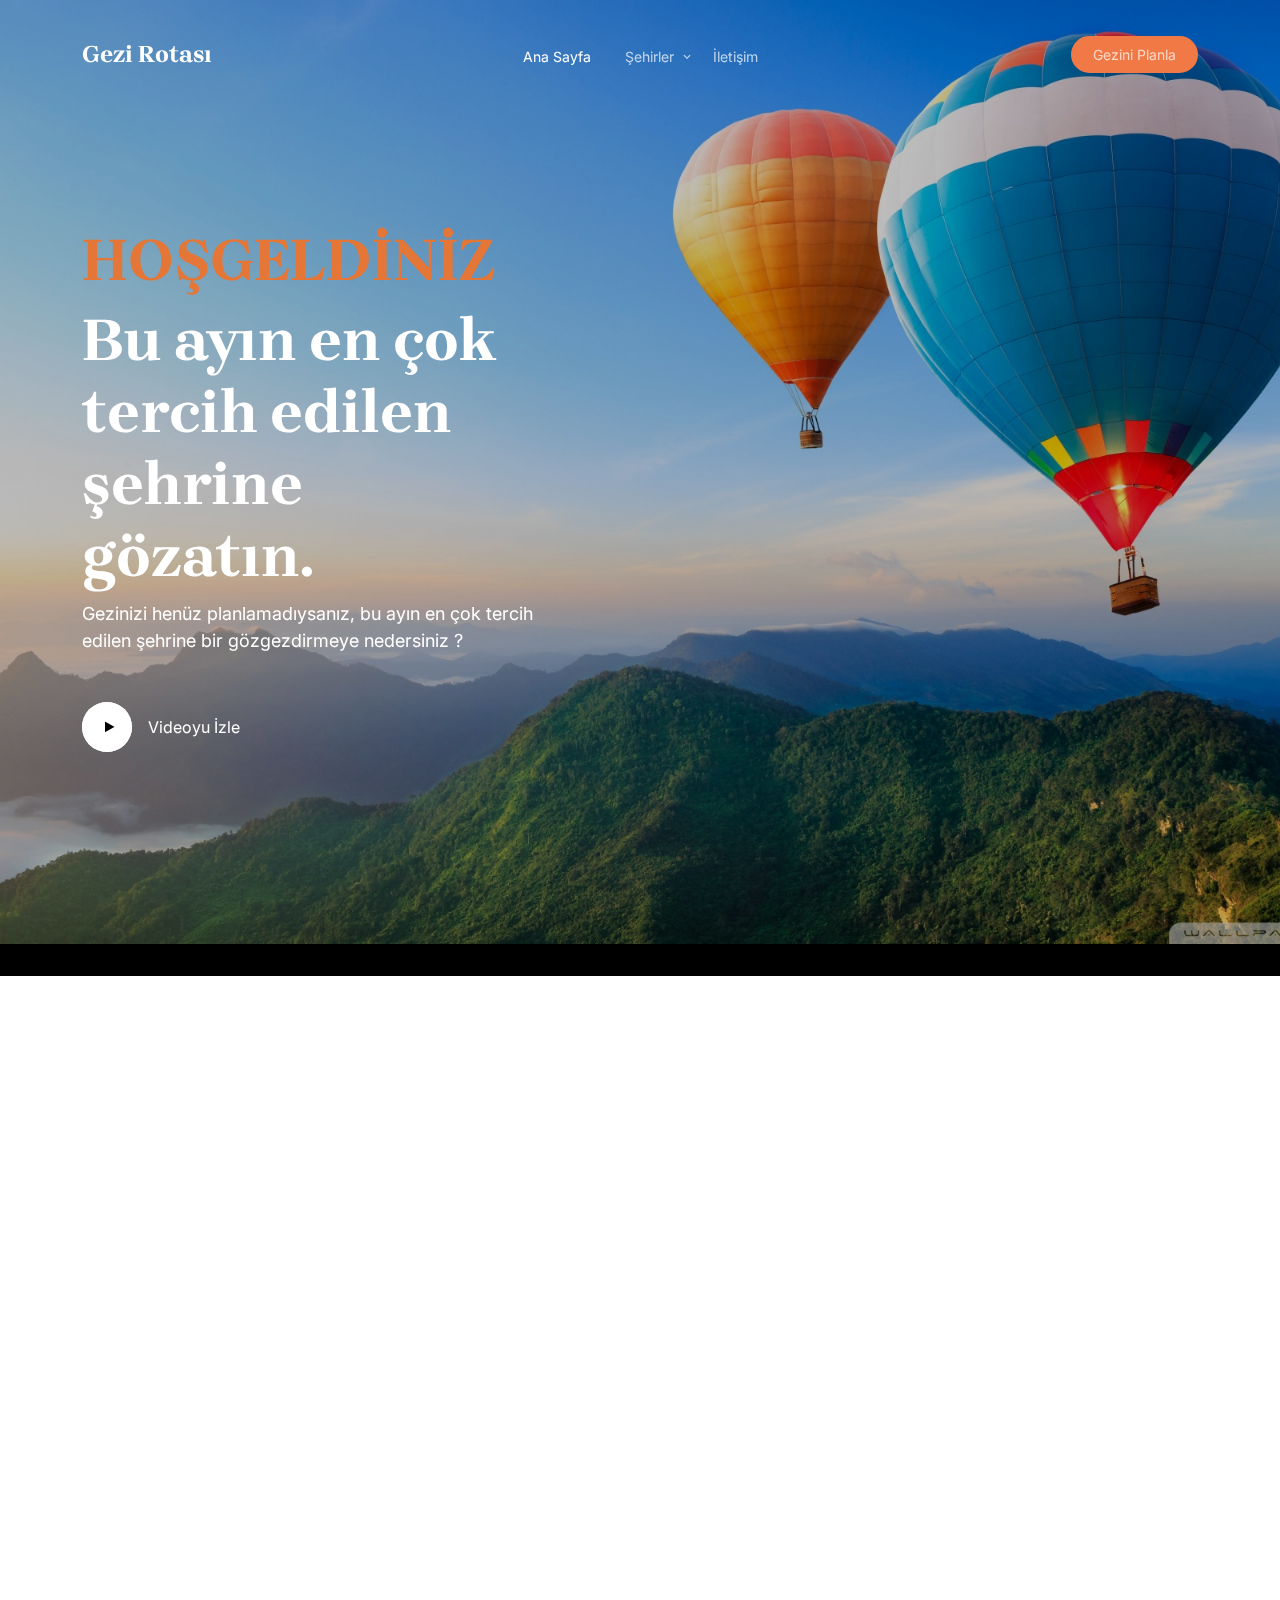
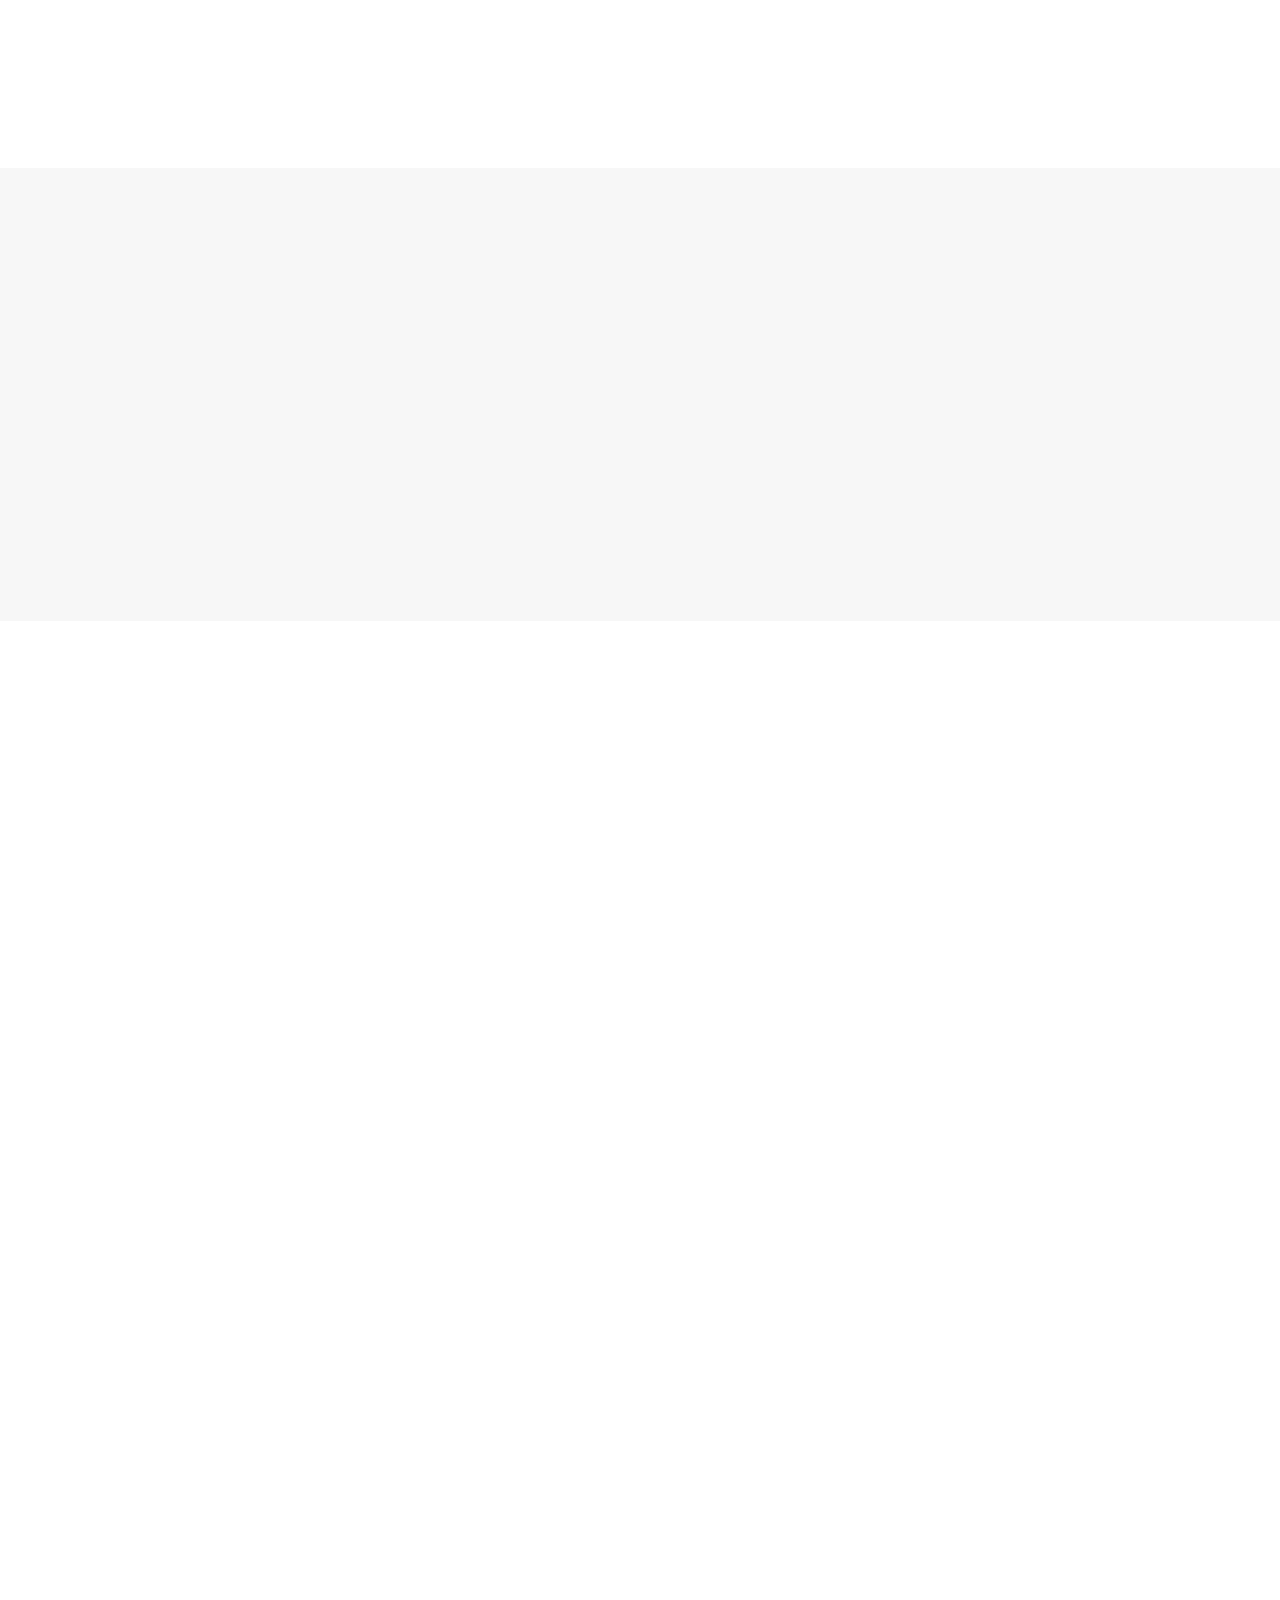
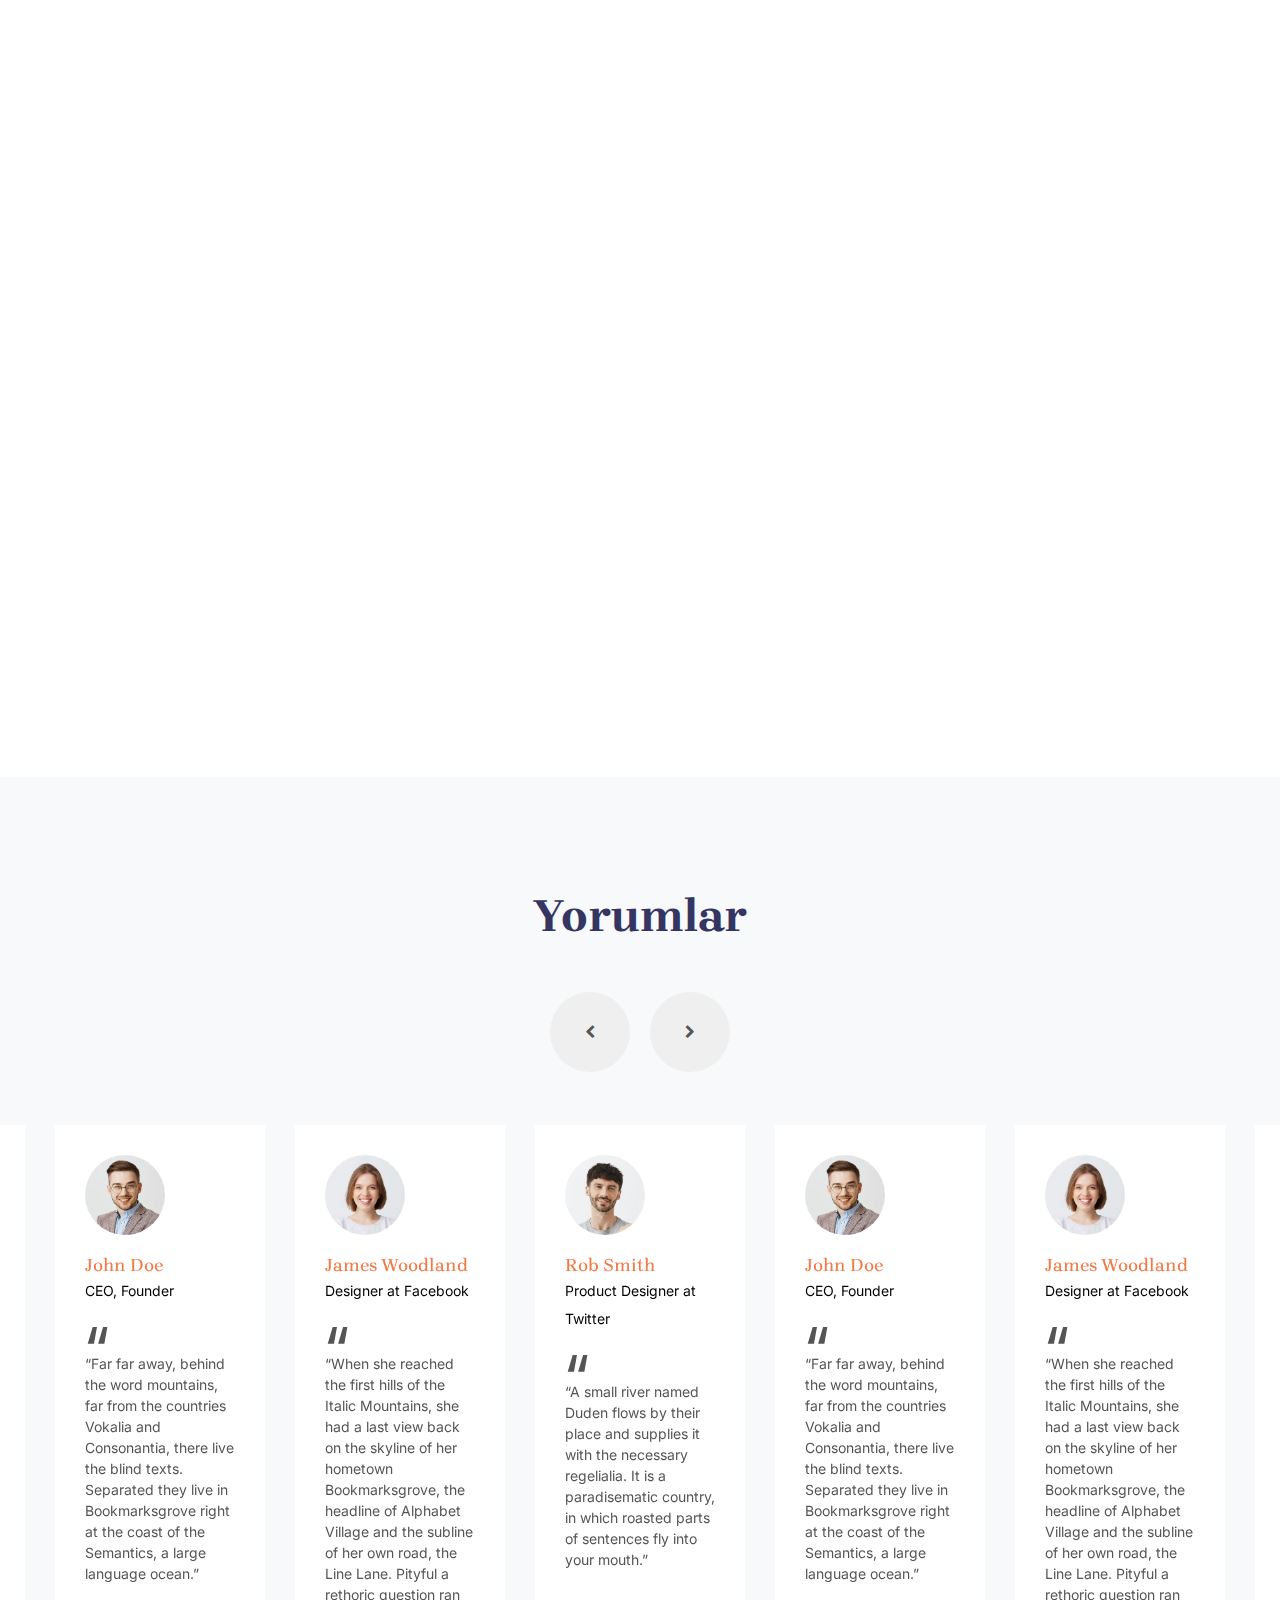
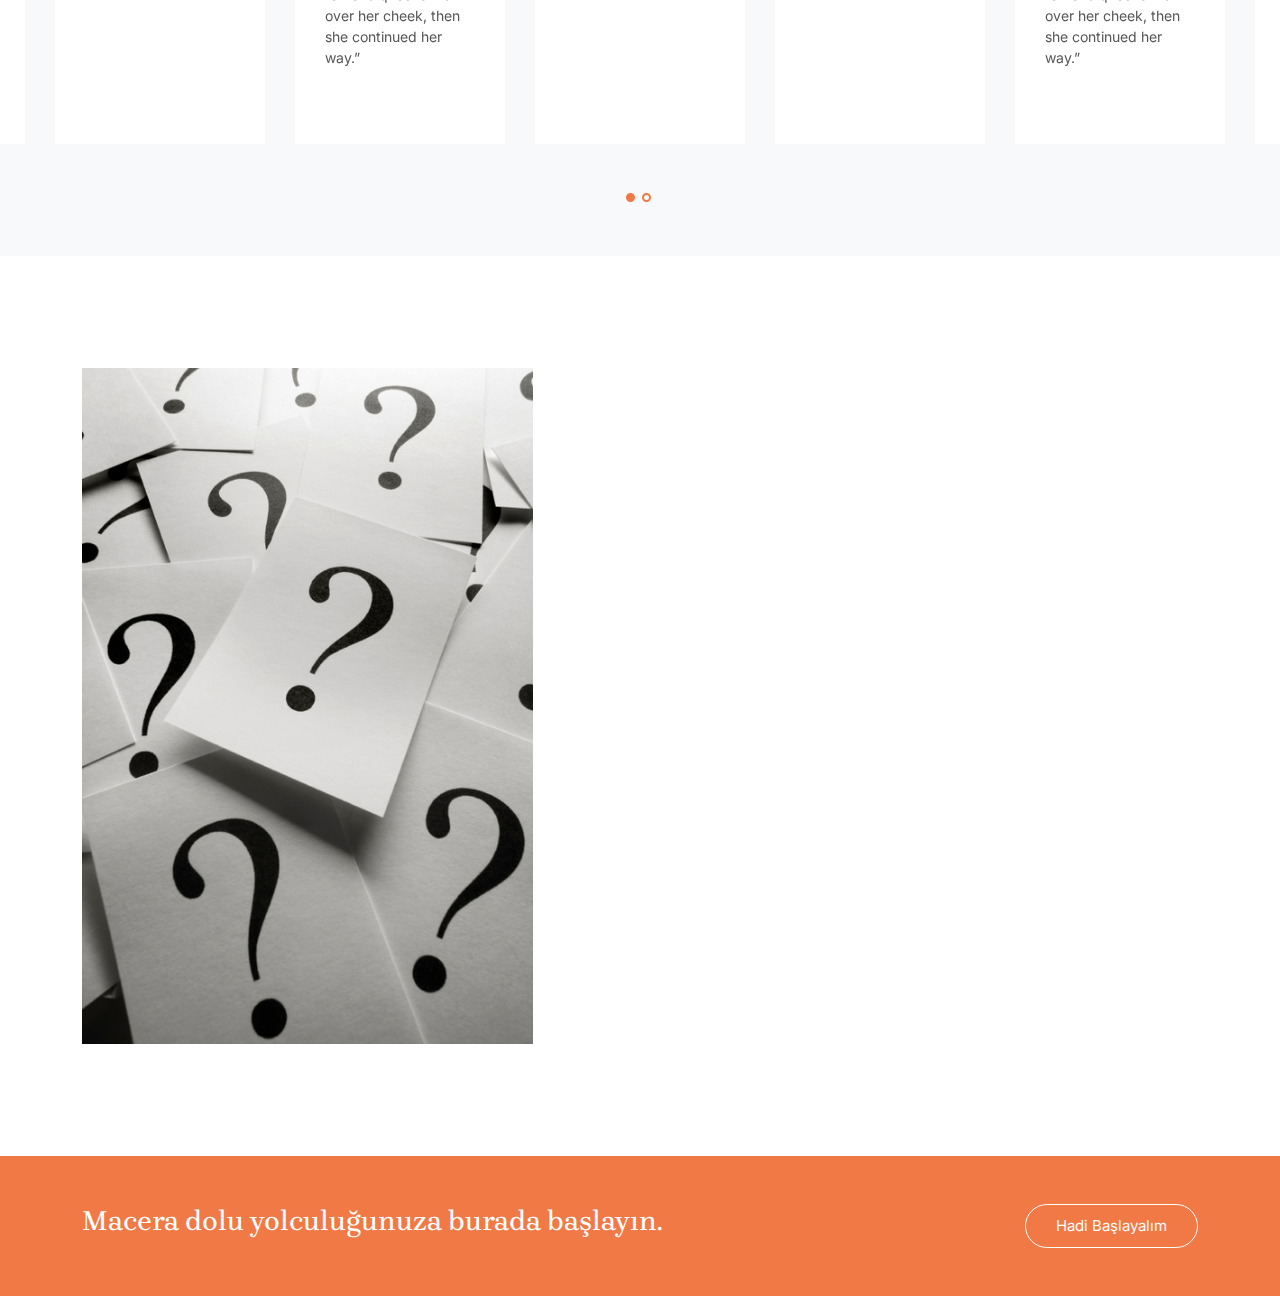
==== index.html @ fc308406 "V1" ====
<!-- /*
* Template Name: Sterial
* Template Author: Untree.co
* Tempalte URI: https://untree.co/
* License: https://creativecommons.org/licenses/by/3.0/
*/ -->
<!doctype html>
<html lang="en">
<head>
	<!-- Required meta tags -->
	<meta charset="utf-8">
	<meta name="viewport" content="width=device-width, initial-scale=1">
	
	<meta name="author" content="Untree.co">
	<link rel="shortcut icon" href="images/gruplogo.png">

	<meta name="description" content="" />
	<meta name="keywords" content="bootstrap, bootstrap5" />
	
	<link rel="preconnect" href="https://fonts.googleapis.com">
	<link rel="preconnect" href="https://fonts.gstatic.com" crossorigin>
	<link href="https://fonts.googleapis.com/css2?family=Brygada+1918:ital,wght@0,400;0,600;0,700;1,400&family=Inter:wght@400;700&display=swap" rel="stylesheet">

	<link rel="stylesheet" href="fonts/icomoon/style.css">
	<link rel="stylesheet" href="fonts/flaticon/font/flaticon.css">

	<link rel="stylesheet" href="css/tiny-slider.css">
	<link rel="stylesheet" href="css/aos.css">
	<link rel="stylesheet" href="css/flatpickr.min.css">
	<link rel="stylesheet" href="css/glightbox.min.css">
	<link rel="stylesheet" href="css/style.css">


	<title>Gezi Rotası &mdash; Gezi planlamasının en doğru adresi</title>
</head>
<body>

	<div class="site-mobile-menu site-navbar-target">
		<div class="site-mobile-menu-header">
			<div class="site-mobile-menu-close">
				<span class="icofont-close js-menu-toggle"></span>
			</div>
		</div>
		<div class="site-mobile-menu-body"></div>
	</div>

	<nav class="site-nav mt-3">
		<div class="container">

			<div class="site-navigation">
				<div class="row">
					<div class="col-6 col-lg-3">
						<a href="index.html" class="logo m-0 float-start">Gezi Rotası</a>
					</div>
					<div class="col-lg-6 d-none d-lg-inline-block text-center nav-center-wrap">
						<ul class="js-clone-nav  text-center site-menu p-0 m-0">
							<li class="active"><a href="index.html">Ana Sayfa</a></li>
							<li class="has-children">
								<a href="#">Şehirler</a>
								<ul class="dropdown">
									<li><a href="rize.html">RİZE</a></li>
									<li>
										<a href="istanbul.html">İSTANBUL</a>
										
									</li>
									<li><a href="trabzon.html">TRABZON</a></li>
								</ul>
							</li>
							<li><a href="contact.html">İletişim</a></li>
							
						</ul>
					</div>
					<div class="col-6 col-lg-3 text-lg-end">
						<ul class="js-clone-nav d-none d-lg-inline-block text-end site-menu ">
							<li class="cta-button"><a href="harita.html">Gezini Planla</a></li>
						</ul>

						<a href="#" class="burger ms-auto float-end site-menu-toggle js-menu-toggle d-inline-block d-lg-none light" data-toggle="collapse" data-target="#main-navbar">
							<span></span>
						</a>
					</div>
				</div>
			</div>
			
		</div>
	</nav>

	

	<div class="hero overlay">

		<div class="img-bg rellax">
			<img src="images/travel_the_world_hot_air_balloons-wallpaper-1920x1200.jpg" alt="Image" class="img-fluid">
		</div>

		<div class="container">
			<div class="row align-items-center justify-content-start">
				<div class="col-lg-5">

					<h1 class="heading" data-aos="fade-up" style="color: rgb(228, 119, 56) ;">HOŞGELDİNİZ</h1>
					<h2 class="heading" data-aos="fade-up">Bu ayın en çok tercih edilen şehrine gözatın.</h2>
					<p class="mb-5" data-aos="fade-up">Gezinizi henüz planlamadıysanız, bu ayın en çok tercih edilen şehrine bir gözgezdirmeye nedersiniz ?</p>

					<div data-aos="fade-up">
						<a href="https://www.youtube.com/watch?v=GBil27OsaFc&t=4s" class="play-button align-items-center d-flex glightbox3" >
							<span class="icon-button me-3">
								<span class="icon-play"></span>
							</span>
							<span class="caption">Videoyu İzle</span>
						</a>
					</div>
				</div>

				
			</div>
		</div>

		
	</div>


	<div class="section section-2">
		<div class="container">
			<div class="row align-items-center justify-content-between">
				<div class="col-lg-6 order-lg-2 mb-5 mb-lg-0">
					<div class="image-stack mb-5 mb-lg-0">
						<div class="image-stack__item image-stack__item--bottom" data-aos="fade-up"  >
							<img src="images/foto1.webp" alt="Image" class="img-fluid rellax ">
						</div>
						<div class="image-stack__item image-stack__item--top" data-aos="fade-up" data-aos-delay="100"  data-rellax-percentage="0.5">
							<img src="images/foto2.webp" alt="Image" class="img-fluid">
						</div>
					</div>

				</div>
				<div class="col-lg-4 order-lg-1">

					<div>
						<h2 class="heading mb-3" data-aos="fade-up" data-aos-delay="100">Bizimle Birlikte Ülkemizin Tüm Köşelerini Keşfedin</h2>

						<p data-aos="fade-up" data-aos-delay="200">Ülkemizin dört bir yanındaki dağlar, kırlar, bayırlar; denizler, göller ırmaklar; kaleler, kuleler, köprüler... Hepsi görülmeye değer, öyle değil mi?</p>

						<p data-aos="fade-up" data-aos-delay="300">Hiç bilmediğiniz bir memlekete gittiğinizi 	ve oranın tüm güzelliklerini bütçeniz yettiğince gezmek istediğinizi düşünün. Eğer evet diyorsanız gelin sizlere buradan rehberlik edelim.</p>

						<p class="my-4" data-aos="fade-up" data-aos-delay="300"><a href="harita.html" class="btn btn-primary">Keşfet</a></p>
					</div>
				</div>
				
			</div>

		</div>		
	</div>

	<div class="section service-section-1">
		<div class="container">
			<div class="row">

				<div class="col-lg-3 mb-4 mb-lg-0">
					<div class="heading-content" data-aos="fade-up">
						<h2>Sitemizin <span class="d-block">Hizmetleri</span></h2>
						<p>Şirketimizin size sunduğu 4 farklı seçenek ile gezi ve seyahat planlamalarınızı yapabilirsiniz.</p>
	
					</div>
				</div>
				<div class="col-lg-9">
					<div class="row">
						<div class="col-6 col-md-6 col-lg-3 mb-4 mb-lg-0" data-aos="fade-up"  data-aos-delay="100">
							<div class="service-1">
								<span class="icon">
									<img src="images/svg/01.svg" alt="Image" class="img-fluid">
								</span>
								<div>
									<h3>Gezi</h3>
									<p>Hayalinizdeki şehir gezisi için size rehber olalım.</p>
								</div>
							</div>
						</div>
						<div class="col-6 col-md-6 col-lg-3 mb-4 mb-lg-0" data-aos="fade-up"  data-aos-delay="200">
							<div class="service-1">
								<span class="icon">
									<img src="images/svg/02.svg" alt="Image" class="img-fluid">
								</span>
								<div>
									<h3>Konaklama</h3>
									<p>Bütçenize en uygun konaklama imkanlarını keşfedin.</p>
								</div>
							</div>
						</div>
						<div class="col-6 col-md-6 col-lg-3 mb-4 mb-lg-0" data-aos="fade-up"  data-aos-delay="300">
							<div class="service-1">
								<span class="icon">
									<img src="images/svg/03.svg" alt="Image" class="img-fluid">
								</span>
								<div>
									<h3>Ulaşım</h3>
									<p>En uygun ulaşım hizmetlerini kolayca bulun.</p>
								</div>
							</div>
						</div>
						<div class="col-6 col-md-6 col-lg-3 mb-4 mb-lg-0" data-aos="fade-up"  data-aos-delay="400">
							<div class="service-1">
								<span class="icon">
									<img src="images/svg/11.svg" alt="Image" class="img-fluid">
								</span>
								<div>
									<h3>Yemek</h3>
									<p>Seçtiğiniz şehirde ağız tadınıza uygun lezzetleri kaçırmayın.</p>
								</div>
							</div>
						</div>
					</div>
				</div>

			</div>
		</div>
	</div>

	<div class="section section-3" data-aos="fade-up" data-aos-delay="100">
		<div class="container">
			<div class="row align-items-center justify-content-between  mb-5">
				<div class="col-lg-5" data-aos="fade-up">
					<h2 class="heading mb-3">Güzel Ülkemizin Güzel Yerlerinden Kesitler</h2>

				</div>		
				<div class="col-lg-5 text-md-end" data-aos="fade-up" data-aos-delay="100">
					<div id="destination-controls">
						<span class="prev me-3" data-controls="prev">
							<span class="icon-chevron-left"></span>

						</span>
						<span class="next" data-controls="next">
							<span class="icon-chevron-right"></span>

						</span>
					</div>
				</div>
			</div>	

		</div>		

		<div class="destination-slider-wrap">
			<div class="destination-slider">
				<div class="destination">
					<div class="thumb">
						<img src="images/istanbul1.jpg" alt="Image" class="img-fluid">
						<div class="price"></div>
					</div>
					<div class="mt-4">
						<h3><a href="istanbul.html">Galata Kulesi</a></h3>
						<span class="meta">İstanbul, Marmara</span>
					</div>
				</div>

				<div class="destination">
					<div class="thumb">
						<img src="images/istanbul2.jpg" alt="Image" class="img-fluid">
						<div class="price"></div>
					</div>
					<div class="mt-4">
						<h3><a href="istanbul.html">Kız Kulesi</a></h3>
						<span class="meta">İstanbul, Marmara</span>
					</div>
				</div>

				<div class="destination">
					<div class="thumb">
						<img src="images/rize1.jpg" alt="Image" class="img-fluid">
						<div class="price"></div>
					</div>
					<div class="mt-4">
						<h3><a href="rize.html">Ayder Yaylası</a></h3>
						<span class="meta">Rize, Karadeniz</span>
					</div>
				</div>

				<div class="destination">
					<div class="thumb">
						<img src="images/rize2.jpg" alt="Image" class="img-fluid">
						<div class="price"></div>
					</div>
					<div class="mt-4">
						<h3><a href="rize.html">Ovit Yaylası</a></h3>
						<span class="meta">Rize, Karadeniz</span>
					</div>
				</div>


				<div class="destination">
					<div class="thumb">
						<img src="images/trabzon1.jpg" alt="Image" class="img-fluid">
						<div class="price"></div>
					</div>
					<div class="mt-4">
						<h3><a href="trabzon.html">Uzungöl</a></h3>
						<span class="meta">Trabzon, Karadeniz</span>
					</div>
				</div>

				<div class="destination">
					<div class="thumb">
						<img src="images/trabzon2.jpg" alt="Image" class="img-fluid">
						<div class="price"></div>
					</div>
					<div class="mt-4">
						<h3><a href="trabzon.html">Sümela Manastırı</a></h3>
						<span class="meta">Trabzon, Karadeniz</span>
					</div>
				</div>

			</div>
		</div>

	</div>			

	<div class="section">
		<div class="container">
			<div class="row justify-content-between align-items-center">
				<div class="col-lg-5 mb-4 mb-lg-0 order-lg-2" data-aos="fade-up">
					<img src="images/img-1.jpg" alt="Image" class="img-fluid">
				</div>
				<div class="col-lg-5" data-aos="fade-up" data-aos-delay="100">
					<h2 class="heading mb-4">Reklamını Yap, Müşterilerini Bul</h2>
					<p>Güzel ülkemizin güzel insanlarına rehberlik edeceğimiz bu yolda bizle beraber, gücümüze güç katarak kendi reklamınızı yapmak ister misiniz?</p>
					<p>Reklamınızı aracılığımız ile yapmak için bize ulaşabilirsiniz.</p>
					<p class="my-4" data-aos="fade-up" data-aos-delay="200"><a href="contact.html" class="btn btn-primary">İletişime Geçelim</a></p>
				</div>	
			</div>
		</div>
	</div>

	<div class="section bg-light">
		



		<h2 class="heading mb-5 text-center">Yorumlar</h2>

		<div class="text-center mb-5">
			<div id="prevnext-testimonial">
				<span class="prev me-3" data-controls="prev">
					<span class="icon-chevron-left"></span>

				</span>
				<span class="next" data-controls="next">
					<span class="icon-chevron-right"></span>

				</span>
			</div>
		</div>

		<div class="wide-slider-testimonial-wrap">
			<div class="wide-slider-testimonial">
				<div class="item">
					<blockquote class="block-testimonial">
						<div class="author">
							<img src="images/person_1.jpg" alt="Free template by TemplateUX">
							<h3>John Doe</h3>
							<p class="position mb-5">CEO, Founder</p>
						</div>
						<p>
							<div class="quote">&ldquo;</div>
						&ldquo;Far far away, behind the word mountains, far from the countries Vokalia and Consonantia, there live the blind texts. Separated they live in Bookmarksgrove right at the coast of the Semantics, a large language ocean.&rdquo;</p>
					</blockquote>
				</div>

				<div class="item">
					<blockquote class="block-testimonial">
						<div class="author">
							<img src="images/person_2.jpg" alt="Free template by TemplateUX">
							<h3>James Woodland</h3>
							<p class="position mb-5">Designer at Facebook</p>
						</div>
						<p>
							<div class="quote">&ldquo;</div>
						&ldquo;When she reached the first hills of the Italic Mountains, she had a last view back on the skyline of her hometown Bookmarksgrove, the headline of Alphabet Village and the subline of her own road, the Line Lane. Pityful a rethoric question ran over her cheek, then she continued her way.&rdquo;</p>

					</blockquote>
				</div>

				<div class="item">
					<blockquote class="block-testimonial">
						<div class="author">
							<img src="images/person_3.jpg" alt="Free template by TemplateUX">
							<h3>Rob Smith</h3>
							<p class="position mb-5">Product Designer at Twitter</p>
						</div>
						<p>
							<div class="quote">&ldquo;</div>
						&ldquo;A small river named Duden flows by their place and supplies it with the necessary regelialia. It is a paradisematic country, in which roasted parts of sentences fly into your mouth.&rdquo;</p>
					</blockquote>
				</div>

				<div class="item">
					<blockquote class="block-testimonial">
						<div class="author">
							<img src="images/person_1.jpg" alt="Free template by TemplateUX">
							<h3>John Doe</h3>
							<p class="position mb-5">CEO, Founder</p>
						</div>
						<p>
							<div class="quote">&ldquo;</div>
						&ldquo;Far far away, behind the word mountains, far from the countries Vokalia and Consonantia, there live the blind texts. Separated they live in Bookmarksgrove right at the coast of the Semantics, a large language ocean.&rdquo;</p>
					</blockquote>
				</div>

				<div class="item">
					<blockquote class="block-testimonial">
						<div class="author">
							<img src="images/person_2.jpg" alt="Free template by TemplateUX">
							<h3>James Woodland</h3>
							<p class="position mb-5">Designer at Facebook</p>
						</div>
						<p>
							<div class="quote">&ldquo;</div>
						&ldquo;When she reached the first hills of the Italic Mountains, she had a last view back on the skyline of her hometown Bookmarksgrove, the headline of Alphabet Village and the subline of her own road, the Line Lane. Pityful a rethoric question ran over her cheek, then she continued her way.&rdquo;</p>

					</blockquote>
				</div>

				<div class="item">
					<blockquote class="block-testimonial">
						<div class="author">
							<img src="images/person_3.jpg" alt="Free template by TemplateUX">
							<h3>Rob Smith</h3>
							<p class="position mb-5">Product Designer at Twitter</p>
						</div>
						<p>
							<div class="quote">&ldquo;</div>
						&ldquo;A small river named Duden flows by their place and supplies it with the necessary regelialia. It is a paradisematic country, in which roasted parts of sentences fly into your mouth.&rdquo;</p>
					</blockquote>
				</div>
			</div>
		</div>



	</div> <!-- /.untree_co-section -->

	<div class="section">
		<div class="container">
			<div class="row justify-content-between align-items-center">
				<div class="col-lg-5 mb-4 mb-lg-0">
					<img src="images/soru-isareti.webp" alt="Image" class="img-fluid">
				</div>
				<div class="col-lg-5 mt-4 mt-lg-0"  data-aos="fade-up" data-aos-delay="100">

					<h2 class="heading mb-5">Sıkça Sorulan <br> Sorular</h2>

					<div class="custom-accordion" id="accordion_1">
						<div class="accordion-item">
							<h2 class="mb-0">
								<button class="btn btn-link" type="button" data-bs-toggle="collapse" data-bs-target="#collapseOne" aria-expanded="true" aria-controls="collapseOne">Tur şirketleri varken neden sizin sitenizi kullanalım?</button>
							</h2>

							<div id="collapseOne" class="collapse show" aria-labelledby="headingOne" data-bs-parent="#accordion_1">
								<div class="accordion-body">
								Sitemizin temel amacı grupça yapılan gezilerdense bireysel ve kendi temposunda hareket etmeyi seven kişiler için kafasında soru işareti olmadan bir şehri keşfetmesine yardımcı olmaktır.	
								</div>
							</div>
						</div> <!-- .accordion-item -->

						<div class="accordion-item">
							<h2 class="mb-0">
								<button class="btn btn-link collapsed" type="button" data-bs-toggle="collapse" data-bs-target="#collapseTwo" aria-expanded="false" aria-controls="collapseTwo">Farkınız nedir?</button>
							</h2>
							<div id="collapseTwo" class="collapse" aria-labelledby="headingTwo" data-bs-parent="#accordion_1">
								<div class="accordion-body">
									Sitemizin sade ve basit kullanım hizmetiyle bütçenize en uygun gezi planını istediğiniz gibi planlayın.
								</div>
							</div>
						</div> <!-- .accordion-item -->
						<div class="accordion-item">
							<h2 class="mb-0">
								<button class="btn btn-link collapsed" type="button" data-bs-toggle="collapse" data-bs-target="#collapseThree" aria-expanded="false" aria-controls="collapseThree">Sitenizde işletmemin reklamını yapmak istiyorum.</button>
							</h2>

							<div id="collapseThree" class="collapse" aria-labelledby="headingThree" data-bs-parent="#accordion_1">
								<div class="accordion-body">
									Yeni yada gelişmekte olan bir işletmeyseniz bizimle çalışarak işinizi büyütebilirsiniz. <br> İletişim için gezirotası55@gmail.com adresine mail gönderebilirsiniz.
								</div>
							</div>

						</div> <!-- .accordion-item -->


						

					</div>
				</div>
			</div>
		</div>
	</div>


	


	<div class="py-5 bg-primary">
		<div class="container">
			<div class="row">
				<div class="col-lg-7 text-center mb-3 mb-lg-0 text-lg-start">
					<h3 class="text-white m-0">Macera dolu yolculuğunuza burada başlayın.</h3>
				</div>		
				<div class="col-lg-5 text-center text-lg-end">
					<a href="harita.html" class="btn btn-outline-white">Hadi Başlayalım</a>
				</div>
			</div>		
		</div>		
	</div>

	


		<script src="js/bootstrap.bundle.min.js"></script>
		<script src="js/tiny-slider.js"></script>
		<script src="js/aos.js"></script>
		<script src="js/navbar.js"></script>
		<script src="js/counter.js"></script>
		<script src="js/rellax.js"></script>
		<script src="js/flatpickr.js"></script>
		<script src="js/glightbox.min.js"></script>
		<script src="js/custom.js"></script>
	</body>
	</html>
---- fonts/icomoon/style.css ----
@font-face {
  font-family: 'icomoon';
  src:  url('fonts/icomoon.eot?10si43');
  src:  url('fonts/icomoon.eot?10si43#iefix') format('embedded-opentype'),
    url('fonts/icomoon.ttf?10si43') format('truetype'),
    url('fonts/icomoon.woff?10si43') format('woff'),
    url('fonts/icomoon.svg?10si43#icomoon') format('svg');
  font-weight: normal;
  font-style: normal;
}

[class^="icon-"], [class*=" icon-"] {
  /* use !important to prevent issues with browser extensions that change fonts */
  font-family: 'icomoon' !important;
  speak: none;
  font-style: normal;
  font-weight: normal;
  font-variant: normal;
  text-transform: none;
  line-height: 1;

  /* Better Font Rendering =========== */
  -webkit-font-smoothing: antialiased;
  -moz-osx-font-smoothing: grayscale;
}

.icon-asterisk:before {
  content: "\f069";
}
.icon-plus:before {
  content: "\f067";
}
.icon-question:before {
  content: "\f128";
}
.icon-minus:before {
  content: "\f068";
}
.icon-glass:before {
  content: "\f000";
}
.icon-music:before {
  content: "\f001";
}
.icon-search:before {
  content: "\f002";
}
.icon-envelope-o:before {
  content: "\f003";
}
.icon-heart:before {
  content: "\f004";
}
.icon-star:before {
  content: "\f005";
}
.icon-star-o:before {
  content: "\f006";
}
.icon-user:before {
  content: "\f007";
}
.icon-film:before {
  content: "\f008";
}
.icon-th-large:before {
  content: "\f009";
}
.icon-th:before {
  content: "\f00a";
}
.icon-th-list:before {
  content: "\f00b";
}
.icon-check:before {
  content: "\f00c";
}
.icon-close:before {
  content: "\f00d";
}
.icon-remove:before {
  content: "\f00d";
}
.icon-times:before {
  content: "\f00d";
}
.icon-search-plus:before {
  content: "\f00e";
}
.icon-search-minus:before {
  content: "\f010";
}
.icon-power-off:before {
  content: "\f011";
}
.icon-signal:before {
  content: "\f012";
}
.icon-cog:before {
  content: "\f013";
}
.icon-gear:before {
  content: "\f013";
}
.icon-trash-o:before {
  content: "\f014";
}
.icon-home:before {
  content: "\f015";
}
.icon-file-o:before {
  content: "\f016";
}
.icon-clock-o:before {
  content: "\f017";
}
.icon-road:before {
  content: "\f018";
}
.icon-download:before {
  content: "\f019";
}
.icon-arrow-circle-o-down:before {
  content: "\f01a";
}
.icon-arrow-circle-o-up:before {
  content: "\f01b";
}
.icon-inbox:before {
  content: "\f01c";
}
.icon-play-circle-o:before {
  content: "\f01d";
}
.icon-repeat:before {
  content: "\f01e";
}
.icon-rotate-right:before {
  content: "\f01e";
}
.icon-refresh:before {
  content: "\f021";
}
.icon-list-alt:before {
  content: "\f022";
}
.icon-lock:before {
  content: "\f023";
}
.icon-flag:before {
  content: "\f024";
}
.icon-headphones:before {
  content: "\f025";
}
.icon-volume-off:before {
  content: "\f026";
}
.icon-volume-down:before {
  content: "\f027";
}
.icon-volume-up:before {
  content: "\f028";
}
.icon-qrcode:before {
  content: "\f029";
}
.icon-barcode:before {
  content: "\f02a";
}
.icon-tag:before {
  content: "\f02b";
}
.icon-tags:before {
  content: "\f02c";
}
.icon-book:before {
  content: "\f02d";
}
.icon-bookmark:before {
  content: "\f02e";
}
.icon-print:before {
  content: "\f02f";
}
.icon-camera:before {
  content: "\f030";
}
.icon-font:before {
  content: "\f031";
}
.icon-bold:before {
  content: "\f032";
}
.icon-italic:before {
  content: "\f033";
}
.icon-text-height:before {
  content: "\f034";
}
.icon-text-width:before {
  content: "\f035";
}
.icon-align-left:before {
  content: "\f036";
}
.icon-align-center:before {
  content: "\f037";
}
.icon-align-right:before {
  content: "\f038";
}
.icon-align-justify:before {
  content: "\f039";
}
.icon-list:before {
  content: "\f03a";
}
.icon-dedent:before {
  content: "\f03b";
}
.icon-outdent:before {
  content: "\f03b";
}
.icon-indent:before {
  content: "\f03c";
}
.icon-video-camera:before {
  content: "\f03d";
}
.icon-image:before {
  content: "\f03e";
}
.icon-photo:before {
  content: "\f03e";
}
.icon-picture-o:before {
  content: "\f03e";
}
.icon-pencil:before {
  content: "\f040";
}
.icon-map-marker:before {
  content: "\f041";
}
.icon-adjust:before {
  content: "\f042";
}
.icon-tint:before {
  content: "\f043";
}
.icon-edit:before {
  content: "\f044";
}
.icon-pencil-square-o:before {
  content: "\f044";
}
.icon-share-square-o:before {
  content: "\f045";
}
.icon-check-square-o:before {
  content: "\f046";
}
.icon-arrows:before {
  content: "\f047";
}
.icon-step-backward:before {
  content: "\f048";
}
.icon-fast-backward:before {
  content: "\f049";
}
.icon-backward:before {
  content: "\f04a";
}
.icon-play:before {
  content: "\f04b";
}
.icon-pause:before {
  content: "\f04c";
}
.icon-stop:before {
  content: "\f04d";
}
.icon-forward:before {
  content: "\f04e";
}
.icon-fast-forward:before {
  content: "\f050";
}
.icon-step-forward:before {
  content: "\f051";
}
.icon-eject:before {
  content: "\f052";
}
.icon-chevron-left:before {
  content: "\f053";
}
.icon-chevron-right:before {
  content: "\f054";
}
.icon-plus-circle:before {
  content: "\f055";
}
.icon-minus-circle:before {
  content: "\f056";
}
.icon-times-circle:before {
  content: "\f057";
}
.icon-check-circle:before {
  content: "\f058";
}
.icon-question-circle:before {
  content: "\f059";
}
.icon-info-circle:before {
  content: "\f05a";
}
.icon-crosshairs:before {
  content: "\f05b";
}
.icon-times-circle-o:before {
  content: "\f05c";
}
.icon-check-circle-o:before {
  content: "\f05d";
}
.icon-ban:before {
  content: "\f05e";
}
.icon-arrow-left:before {
  content: "\f060";
}
.icon-arrow-right:before {
  content: "\f061";
}
.icon-arrow-up:before {
  content: "\f062";
}
.icon-arrow-down:before {
  content: "\f063";
}
.icon-mail-forward:before {
  content: "\f064";
}
.icon-share:before {
  content: "\f064";
}
.icon-expand:before {
  content: "\f065";
}
.icon-compress:before {
  content: "\f066";
}
.icon-exclamation-circle:before {
  content: "\f06a";
}
.icon-gift:before {
  content: "\f06b";
}
.icon-leaf:before {
  content: "\f06c";
}
.icon-fire:before {
  content: "\f06d";
}
.icon-eye:before {
  content: "\f06e";
}
.icon-eye-slash:before {
  content: "\f070";
}
.icon-exclamation-triangle:before {
  content: "\f071";
}
.icon-warning:before {
  content: "\f071";
}
.icon-plane:before {
  content: "\f072";
}
.icon-calendar:before {
  content: "\f073";
}
.icon-random:before {
  content: "\f074";
}
.icon-comment:before {
  content: "\f075";
}
.icon-magnet:before {
  content: "\f076";
}
.icon-chevron-up:before {
  content: "\f077";
}
.icon-chevron-down:before {
  content: "\f078";
}
.icon-retweet:before {
  content: "\f079";
}
.icon-shopping-cart:before {
  content: "\f07a";
}
.icon-folder:before {
  content: "\f07b";
}
.icon-folder-open:before {
  content: "\f07c";
}
.icon-arrows-v:before {
  content: "\f07d";
}
.icon-arrows-h:before {
  content: "\f07e";
}
.icon-bar-chart:before {
  content: "\f080";
}
.icon-bar-chart-o:before {
  content: "\f080";
}
.icon-twitter-square:before {
  content: "\f081";
}
.icon-facebook-square:before {
  content: "\f082";
}
.icon-camera-retro:before {
  content: "\f083";
}
.icon-key:before {
  content: "\f084";
}
.icon-cogs:before {
  content: "\f085";
}
.icon-gears:before {
  content: "\f085";
}
.icon-comments:before {
  content: "\f086";
}
.icon-thumbs-o-up:before {
  content: "\f087";
}
.icon-thumbs-o-down:before {
  content: "\f088";
}
.icon-star-half:before {
  content: "\f089";
}
.icon-heart-o:before {
  content: "\f08a";
}
.icon-sign-out:before {
  content: "\f08b";
}
.icon-linkedin-square:before {
  content: "\f08c";
}
.icon-thumb-tack:before {
  content: "\f08d";
}
.icon-external-link:before {
  content: "\f08e";
}
.icon-sign-in:before {
  content: "\f090";
}
.icon-trophy:before {
  content: "\f091";
}
.icon-github-square:before {
  content: "\f092";
}
.icon-upload:before {
  content: "\f093";
}
.icon-lemon-o:before {
  content: "\f094";
}
.icon-phone:before {
  content: "\f095";
}
.icon-square-o:before {
  content: "\f096";
}
.icon-bookmark-o:before {
  content: "\f097";
}
.icon-phone-square:before {
  content: "\f098";
}
.icon-twitter:before {
  content: "\f099";
}
.icon-facebook:before {
  content: "\f09a";
}
.icon-facebook-f:before {
  content: "\f09a";
}
.icon-github:before {
  content: "\f09b";
}
.icon-unlock:before {
  content: "\f09c";
}
.icon-credit-card:before {
  content: "\f09d";
}
.icon-feed:before {
  content: "\f09e";
}
.icon-rss:before {
  content: "\f09e";
}
.icon-hdd-o:before {
  content: "\f0a0";
}
.icon-bullhorn:before {
  content: "\f0a1";
}
.icon-bell-o:before {
  content: "\f0a2";
}
.icon-certificate:before {
  content: "\f0a3";
}
.icon-hand-o-right:before {
  content: "\f0a4";
}
.icon-hand-o-left:before {
  content: "\f0a5";
}
.icon-hand-o-up:before {
  content: "\f0a6";
}
.icon-hand-o-down:before {
  content: "\f0a7";
}
.icon-arrow-circle-left:before {
  content: "\f0a8";
}
.icon-arrow-circle-right:before {
  content: "\f0a9";
}
.icon-arrow-circle-up:before {
  content: "\f0aa";
}
.icon-arrow-circle-down:before {
  content: "\f0ab";
}
.icon-globe:before {
  content: "\f0ac";
}
.icon-wrench:before {
  content: "\f0ad";
}
.icon-tasks:before {
  content: "\f0ae";
}
.icon-filter:before {
  content: "\f0b0";
}
.icon-briefcase:before {
  content: "\f0b1";
}
.icon-arrows-alt:before {
  content: "\f0b2";
}
.icon-group:before {
  content: "\f0c0";
}
.icon-users:before {
  content: "\f0c0";
}
.icon-chain:before {
  content: "\f0c1";
}
.icon-link:before {
  content: "\f0c1";
}
.icon-cloud:before {
  content: "\f0c2";
}
.icon-flask:before {
  content: "\f0c3";
}
.icon-cut:before {
  content: "\f0c4";
}
.icon-scissors:before {
  content: "\f0c4";
}
.icon-copy:before {
  content: "\f0c5";
}
.icon-files-o:before {
  content: "\f0c5";
}
.icon-paperclip:before {
  content: "\f0c6";
}
.icon-floppy-o:before {
  content: "\f0c7";
}
.icon-save:before {
  content: "\f0c7";
}
.icon-square:before {
  content: "\f0c8";
}
.icon-bars:before {
  content: "\f0c9";
}
.icon-navicon:before {
  content: "\f0c9";
}
.icon-reorder:before {
  content: "\f0c9";
}
.icon-list-ul:before {
  content: "\f0ca";
}
.icon-list-ol:before {
  content: "\f0cb";
}
.icon-strikethrough:before {
  content: "\f0cc";
}
.icon-underline:before {
  content: "\f0cd";
}
.icon-table:before {
  content: "\f0ce";
}
.icon-magic:before {
  content: "\f0d0";
}
.icon-truck:before {
  content: "\f0d1";
}
.icon-pinterest:before {
  content: "\f0d2";
}
.icon-pinterest-square:before {
  content: "\f0d3";
}
.icon-google-plus-square:before {
  content: "\f0d4";
}
.icon-google-plus:before {
  content: "\f0d5";
}
.icon-money:before {
  content: "\f0d6";
}
.icon-caret-down:before {
  content: "\f0d7";
}
.icon-caret-up:before {
  content: "\f0d8";
}
.icon-caret-left:before {
  content: "\f0d9";
}
.icon-caret-right:before {
  content: "\f0da";
}
.icon-columns:before {
  content: "\f0db";
}
.icon-sort:before {
  content: "\f0dc";
}
.icon-unsorted:before {
  content: "\f0dc";
}
.icon-sort-desc:before {
  content: "\f0dd";
}
.icon-sort-down:before {
  content: "\f0dd";
}
.icon-sort-asc:before {
  content: "\f0de";
}
.icon-sort-up:before {
  content: "\f0de";
}
.icon-envelope:before {
  content: "\f0e0";
}
.icon-linkedin:before {
  content: "\f0e1";
}
.icon-rotate-left:before {
  content: "\f0e2";
}
.icon-undo:before {
  content: "\f0e2";
}
.icon-gavel:before {
  content: "\f0e3";
}
.icon-legal:before {
  content: "\f0e3";
}
.icon-dashboard:before {
  content: "\f0e4";
}
.icon-tachometer:before {
  content: "\f0e4";
}
.icon-comment-o:before {
  content: "\f0e5";
}
.icon-comments-o:before {
  content: "\f0e6";
}
.icon-bolt:before {
  content: "\f0e7";
}
.icon-flash:before {
  content: "\f0e7";
}
.icon-sitemap:before {
  content: "\f0e8";
}
.icon-umbrella:before {
  content: "\f0e9";
}
.icon-clipboard:before {
  content: "\f0ea";
}
.icon-paste:before {
  content: "\f0ea";
}
.icon-lightbulb-o:before {
  content: "\f0eb";
}
.icon-exchange:before {
  content: "\f0ec";
}
.icon-cloud-download:before {
  content: "\f0ed";
}
.icon-cloud-upload:before {
  content: "\f0ee";
}
.icon-user-md:before {
  content: "\f0f0";
}
.icon-stethoscope:before {
  content: "\f0f1";
}
.icon-suitcase:before {
  content: "\f0f2";
}
.icon-bell:before {
  content: "\f0f3";
}
.icon-coffee:before {
  content: "\f0f4";
}
.icon-cutlery:before {
  content: "\f0f5";
}
.icon-file-text-o:before {
  content: "\f0f6";
}
.icon-building-o:before {
  content: "\f0f7";
}
.icon-hospital-o:before {
  content: "\f0f8";
}
.icon-ambulance:before {
  content: "\f0f9";
}
.icon-medkit:before {
  content: "\f0fa";
}
.icon-fighter-jet:before {
  content: "\f0fb";
}
.icon-beer:before {
  content: "\f0fc";
}
.icon-h-square:before {
  content: "\f0fd";
}
.icon-plus-square:before {
  content: "\f0fe";
}
.icon-angle-double-left:before {
  content: "\f100";
}
.icon-angle-double-right:before {
  content: "\f101";
}
.icon-angle-double-up:before {
  content: "\f102";
}
.icon-angle-double-down:before {
  content: "\f103";
}
.icon-angle-left:before {
  content: "\f104";
}
.icon-angle-right:before {
  content: "\f105";
}
.icon-angle-up:before {
  content: "\f106";
}
.icon-angle-down:before {
  content: "\f107";
}
.icon-desktop:before {
  content: "\f108";
}
.icon-laptop:before {
  content: "\f109";
}
.icon-tablet:before {
  content: "\f10a";
}
.icon-mobile:before {
  content: "\f10b";
}
.icon-mobile-phone:before {
  content: "\f10b";
}
.icon-circle-o:before {
  content: "\f10c";
}
.icon-quote-left:before {
  content: "\f10d";
}
.icon-quote-right:before {
  content: "\f10e";
}
.icon-spinner:before {
  content: "\f110";
}
.icon-circle:before {
  content: "\f111";
}
.icon-mail-reply:before {
  content: "\f112";
}
.icon-reply:before {
  content: "\f112";
}
.icon-github-alt:before {
  content: "\f113";
}
.icon-folder-o:before {
  content: "\f114";
}
.icon-folder-open-o:before {
  content: "\f115";
}
.icon-smile-o:before {
  content: "\f118";
}
.icon-frown-o:before {
  content: "\f119";
}
.icon-meh-o:before {
  content: "\f11a";
}
.icon-gamepad:before {
  content: "\f11b";
}
.icon-keyboard-o:before {
  content: "\f11c";
}
.icon-flag-o:before {
  content: "\f11d";
}
.icon-flag-checkered:before {
  content: "\f11e";
}
.icon-terminal:before {
  content: "\f120";
}
.icon-code:before {
  content: "\f121";
}
.icon-mail-reply-all:before {
  content: "\f122";
}
.icon-reply-all:before {
  content: "\f122";
}
.icon-star-half-empty:before {
  content: "\f123";
}
.icon-star-half-full:before {
  content: "\f123";
}
.icon-star-half-o:before {
  content: "\f123";
}
.icon-location-arrow:before {
  content: "\f124";
}
.icon-crop:before {
  content: "\f125";
}
.icon-code-fork:before {
  content: "\f126";
}
.icon-chain-broken:before {
  content: "\f127";
}
.icon-unlink:before {
  content: "\f127";
}
.icon-info:before {
  content: "\f129";
}
.icon-exclamation:before {
  content: "\f12a";
}
.icon-superscript:before {
  content: "\f12b";
}
.icon-subscript:before {
  content: "\f12c";
}
.icon-eraser:before {
  content: "\f12d";
}
.icon-puzzle-piece:before {
  content: "\f12e";
}
.icon-microphone:before {
  content: "\f130";
}
.icon-microphone-slash:before {
  content: "\f131";
}
.icon-shield:before {
  content: "\f132";
}
.icon-calendar-o:before {
  content: "\f133";
}
.icon-fire-extinguisher:before {
  content: "\f134";
}
.icon-rocket:before {
  content: "\f135";
}
.icon-maxcdn:before {
  content: "\f136";
}
.icon-chevron-circle-left:before {
  content: "\f137";
}
.icon-chevron-circle-right:before {
  content: "\f138";
}
.icon-chevron-circle-up:before {
  content: "\f139";
}
.icon-chevron-circle-down:before {
  content: "\f13a";
}
.icon-html5:before {
  content: "\f13b";
}
.icon-css3:before {
  content: "\f13c";
}
.icon-anchor:before {
  content: "\f13d";
}
.icon-unlock-alt:before {
  content: "\f13e";
}
.icon-bullseye:before {
  content: "\f140";
}
.icon-ellipsis-h:before {
  content: "\f141";
}
.icon-ellipsis-v:before {
  content: "\f142";
}
.icon-rss-square:before {
  content: "\f143";
}
.icon-play-circle:before {
  content: "\f144";
}
.icon-ticket:before {
  content: "\f145";
}
.icon-minus-square:before {
  content: "\f146";
}
.icon-minus-square-o:before {
  content: "\f147";
}
.icon-level-up:before {
  content: "\f148";
}
.icon-level-down:before {
  content: "\f149";
}
.icon-check-square:before {
  content: "\f14a";
}
.icon-pencil-square:before {
  content: "\f14b";
}
.icon-external-link-square:before {
  content: "\f14c";
}
.icon-share-square:before {
  content: "\f14d";
}
.icon-compass:before {
  content: "\f14e";
}
.icon-caret-square-o-down:before {
  content: "\f150";
}
.icon-toggle-down:before {
  content: "\f150";
}
.icon-caret-square-o-up:before {
  content: "\f151";
}
.icon-toggle-up:before {
  content: "\f151";
}
.icon-caret-square-o-right:before {
  content: "\f152";
}
.icon-toggle-right:before {
  content: "\f152";
}
.icon-eur:before {
  content: "\f153";
}
.icon-euro:before {
  content: "\f153";
}
.icon-gbp:before {
  content: "\f154";
}
.icon-dollar:before {
  content: "\f155";
}
.icon-usd:before {
  content: "\f155";
}
.icon-inr:before {
  content: "\f156";
}
.icon-rupee:before {
  content: "\f156";
}
.icon-cny:before {
  content: "\f157";
}
.icon-jpy:before {
  content: "\f157";
}
.icon-rmb:before {
  content: "\f157";
}
.icon-yen:before {
  content: "\f157";
}
.icon-rouble:before {
  content: "\f158";
}
.icon-rub:before {
  content: "\f158";
}
.icon-ruble:before {
  content: "\f158";
}
.icon-krw:before {
  content: "\f159";
}
.icon-won:before {
  content: "\f159";
}
.icon-bitcoin:before {
  content: "\f15a";
}
.icon-btc:before {
  content: "\f15a";
}
.icon-file:before {
  content: "\f15b";
}
.icon-file-text:before {
  content: "\f15c";
}
.icon-sort-alpha-asc:before {
  content: "\f15d";
}
.icon-sort-alpha-desc:before {
  content: "\f15e";
}
.icon-sort-amount-asc:before {
  content: "\f160";
}
.icon-sort-amount-desc:before {
  content: "\f161";
}
.icon-sort-numeric-asc:before {
  content: "\f162";
}
.icon-sort-numeric-desc:before {
  content: "\f163";
}
.icon-thumbs-up:before {
  content: "\f164";
}
.icon-thumbs-down:before {
  content: "\f165";
}
.icon-youtube-square:before {
  content: "\f166";
}
.icon-youtube:before {
  content: "\f167";
}
.icon-xing:before {
  content: "\f168";
}
.icon-xing-square:before {
  content: "\f169";
}
.icon-youtube-play:before {
  content: "\f16a";
}
.icon-dropbox:before {
  content: "\f16b";
}
.icon-stack-overflow:before {
  content: "\f16c";
}
.icon-instagram:before {
  content: "\f16d";
}
.icon-flickr:before {
  content: "\f16e";
}
.icon-adn:before {
  content: "\f170";
}
.icon-bitbucket:before {
  content: "\f171";
}
.icon-bitbucket-square:before {
  content: "\f172";
}
.icon-tumblr:before {
  content: "\f173";
}
.icon-tumblr-square:before {
  content: "\f174";
}
.icon-long-arrow-down:before {
  content: "\f175";
}
.icon-long-arrow-up:before {
  content: "\f176";
}
.icon-long-arrow-left:before {
  content: "\f177";
}
.icon-long-arrow-right:before {
  content: "\f178";
}
.icon-apple:before {
  content: "\f179";
}
.icon-windows:before {
  content: "\f17a";
}
.icon-android:before {
  content: "\f17b";
}
.icon-linux:before {
  content: "\f17c";
}
.icon-dribbble:before {
  content: "\f17d";
}
.icon-skype:before {
  content: "\f17e";
}
.icon-foursquare:before {
  content: "\f180";
}
.icon-trello:before {
  content: "\f181";
}
.icon-female:before {
  content: "\f182";
}
.icon-male:before {
  content: "\f183";
}
.icon-gittip:before {
  content: "\f184";
}
.icon-gratipay:before {
  content: "\f184";
}
.icon-sun-o:before {
  content: "\f185";
}
.icon-moon-o:before {
  content: "\f186";
}
.icon-archive:before {
  content: "\f187";
}
.icon-bug:before {
  content: "\f188";
}
.icon-vk:before {
  content: "\f189";
}
.icon-weibo:before {
  content: "\f18a";
}
.icon-renren:before {
  content: "\f18b";
}
.icon-pagelines:before {
  content: "\f18c";
}
.icon-stack-exchange:before {
  content: "\f18d";
}
.icon-arrow-circle-o-right:before {
  content: "\f18e";
}
.icon-arrow-circle-o-left:before {
  content: "\f190";
}
.icon-caret-square-o-left:before {
  content: "\f191";
}
.icon-toggle-left:before {
  content: "\f191";
}
.icon-dot-circle-o:before {
  content: "\f192";
}
.icon-wheelchair:before {
  content: "\f193";
}
.icon-vimeo-square:before {
  content: "\f194";
}
.icon-try:before {
  content: "\f195";
}
.icon-turkish-lira:before {
  content: "\f195";
}
.icon-plus-square-o:before {
  content: "\f196";
}
.icon-space-shuttle:before {
  content: "\f197";
}
.icon-slack:before {
  content: "\f198";
}
.icon-envelope-square:before {
  content: "\f199";
}
.icon-wordpress:before {
  content: "\f19a";
}
.icon-openid:before {
  content: "\f19b";
}
.icon-bank:before {
  content: "\f19c";
}
.icon-institution:before {
  content: "\f19c";
}
.icon-university:before {
  content: "\f19c";
}
.icon-graduation-cap:before {
  content: "\f19d";
}
.icon-mortar-board:before {
  content: "\f19d";
}
.icon-yahoo:before {
  content: "\f19e";
}
.icon-google:before {
  content: "\f1a0";
}
.icon-reddit:before {
  content: "\f1a1";
}
.icon-reddit-square:before {
  content: "\f1a2";
}
.icon-stumbleupon-circle:before {
  content: "\f1a3";
}
.icon-stumbleupon:before {
  content: "\f1a4";
}
.icon-delicious:before {
  content: "\f1a5";
}
.icon-digg:before {
  content: "\f1a6";
}
.icon-pied-piper-pp:before {
  content: "\f1a7";
}
.icon-pied-piper-alt:before {
  content: "\f1a8";
}
.icon-drupal:before {
  content: "\f1a9";
}
.icon-joomla:before {
  content: "\f1aa";
}
.icon-language:before {
  content: "\f1ab";
}
.icon-fax:before {
  content: "\f1ac";
}
.icon-building:before {
  content: "\f1ad";
}
.icon-child:before {
  content: "\f1ae";
}
.icon-paw:before {
  content: "\f1b0";
}
.icon-spoon:before {
  content: "\f1b1";
}
.icon-cube:before {
  content: "\f1b2";
}
.icon-cubes:before {
  content: "\f1b3";
}
.icon-behance:before {
  content: "\f1b4";
}
.icon-behance-square:before {
  content: "\f1b5";
}
.icon-steam:before {
  content: "\f1b6";
}
.icon-steam-square:before {
  content: "\f1b7";
}
.icon-recycle:before {
  content: "\f1b8";
}
.icon-automobile:before {
  content: "\f1b9";
}
.icon-car:before {
  content: "\f1b9";
}
.icon-cab:before {
  content: "\f1ba";
}
.icon-taxi:before {
  content: "\f1ba";
}
.icon-tree:before {
  content: "\f1bb";
}
.icon-spotify:before {
  content: "\f1bc";
}
.icon-deviantart:before {
  content: "\f1bd";
}
.icon-soundcloud:before {
  content: "\f1be";
}
.icon-database:before {
  content: "\f1c0";
}
.icon-file-pdf-o:before {
  content: "\f1c1";
}
.icon-file-word-o:before {
  content: "\f1c2";
}
.icon-file-excel-o:before {
  content: "\f1c3";
}
.icon-file-powerpoint-o:before {
  content: "\f1c4";
}
.icon-file-image-o:before {
  content: "\f1c5";
}
.icon-file-photo-o:before {
  content: "\f1c5";
}
.icon-file-picture-o:before {
  content: "\f1c5";
}
.icon-file-archive-o:before {
  content: "\f1c6";
}
.icon-file-zip-o:before {
  content: "\f1c6";
}
.icon-file-audio-o:before {
  content: "\f1c7";
}
.icon-file-sound-o:before {
  content: "\f1c7";
}
.icon-file-movie-o:before {
  content: "\f1c8";
}
.icon-file-video-o:before {
  content: "\f1c8";
}
.icon-file-code-o:before {
  content: "\f1c9";
}
.icon-vine:before {
  content: "\f1ca";
}
.icon-codepen:before {
  content: "\f1cb";
}
.icon-jsfiddle:before {
  content: "\f1cc";
}
.icon-life-bouy:before {
  content: "\f1cd";
}
.icon-life-buoy:before {
  content: "\f1cd";
}
.icon-life-ring:before {
  content: "\f1cd";
}
.icon-life-saver:before {
  content: "\f1cd";
}
.icon-support:before {
  content: "\f1cd";
}
.icon-circle-o-notch:before {
  content: "\f1ce";
}
.icon-ra:before {
  content: "\f1d0";
}
.icon-rebel:before {
  content: "\f1d0";
}
.icon-resistance:before {
  content: "\f1d0";
}
.icon-empire:before {
  content: "\f1d1";
}
.icon-ge:before {
  content: "\f1d1";
}
.icon-git-square:before {
  content: "\f1d2";
}
.icon-git:before {
  content: "\f1d3";
}
.icon-hacker-news:before {
  content: "\f1d4";
}
.icon-y-combinator-square:before {
  content: "\f1d4";
}
.icon-yc-square:before {
  content: "\f1d4";
}
.icon-tencent-weibo:before {
  content: "\f1d5";
}
.icon-qq:before {
  content: "\f1d6";
}
.icon-wechat:before {
  content: "\f1d7";
}
.icon-weixin:before {
  content: "\f1d7";
}
.icon-paper-plane:before {
  content: "\f1d8";
}
.icon-send:before {
  content: "\f1d8";
}
.icon-paper-plane-o:before {
  content: "\f1d9";
}
.icon-send-o:before {
  content: "\f1d9";
}
.icon-history:before {
  content: "\f1da";
}
.icon-circle-thin:before {
  content: "\f1db";
}
.icon-header:before {
  content: "\f1dc";
}
.icon-paragraph:before {
  content: "\f1dd";
}
.icon-sliders:before {
  content: "\f1de";
}
.icon-share-alt:before {
  content: "\f1e0";
}
.icon-share-alt-square:before {
  content: "\f1e1";
}
.icon-bomb:before {
  content: "\f1e2";
}
.icon-futbol-o:before {
  content: "\f1e3";
}
.icon-soccer-ball-o:before {
  content: "\f1e3";
}
.icon-tty:before {
  content: "\f1e4";
}
.icon-binoculars:before {
  content: "\f1e5";
}
.icon-plug:before {
  content: "\f1e6";
}
.icon-slideshare:before {
  content: "\f1e7";
}
.icon-twitch:before {
  content: "\f1e8";
}
.icon-yelp:before {
  content: "\f1e9";
}
.icon-newspaper-o:before {
  content: "\f1ea";
}
.icon-wifi:before {
  content: "\f1eb";
}
.icon-calculator:before {
  content: "\f1ec";
}
.icon-paypal:before {
  content: "\f1ed";
}
.icon-google-wallet:before {
  content: "\f1ee";
}
.icon-cc-visa:before {
  content: "\f1f0";
}
.icon-cc-mastercard:before {
  content: "\f1f1";
}
.icon-cc-discover:before {
  content: "\f1f2";
}
.icon-cc-amex:before {
  content: "\f1f3";
}
.icon-cc-paypal:before {
  content: "\f1f4";
}
.icon-cc-stripe:before {
  content: "\f1f5";
}
.icon-bell-slash:before {
  content: "\f1f6";
}
.icon-bell-slash-o:before {
  content: "\f1f7";
}
.icon-trash:before {
  content: "\f1f8";
}
.icon-copyright:before {
  content: "\f1f9";
}
.icon-at:before {
  content: "\f1fa";
}
.icon-eyedropper:before {
  content: "\f1fb";
}
.icon-paint-brush:before {
  content: "\f1fc";
}
.icon-birthday-cake:before {
  content: "\f1fd";
}
.icon-area-chart:before {
  content: "\f1fe";
}
.icon-pie-chart:before {
  content: "\f200";
}
.icon-line-chart:before {
  content: "\f201";
}
.icon-lastfm:before {
  content: "\f202";
}
.icon-lastfm-square:before {
  content: "\f203";
}
.icon-toggle-off:before {
  content: "\f204";
}
.icon-toggle-on:before {
  content: "\f205";
}
.icon-bicycle:before {
  content: "\f206";
}
.icon-bus:before {
  content: "\f207";
}
.icon-ioxhost:before {
  content: "\f208";
}
.icon-angellist:before {
  content: "\f209";
}
.icon-cc:before {
  content: "\f20a";
}
.icon-ils:before {
  content: "\f20b";
}
.icon-shekel:before {
  content: "\f20b";
}
.icon-sheqel:before {
  content: "\f20b";
}
.icon-meanpath:before {
  content: "\f20c";
}
.icon-buysellads:before {
  content: "\f20d";
}
.icon-connectdevelop:before {
  content: "\f20e";
}
.icon-dashcube:before {
  content: "\f210";
}
.icon-forumbee:before {
  content: "\f211";
}
.icon-leanpub:before {
  content: "\f212";
}
.icon-sellsy:before {
  content: "\f213";
}
.icon-shirtsinbulk:before {
  content: "\f214";
}
.icon-simplybuilt:before {
  content: "\f215";
}
.icon-skyatlas:before {
  content: "\f216";
}
.icon-cart-plus:before {
  content: "\f217";
}
.icon-cart-arrow-down:before {
  content: "\f218";
}
.icon-diamond:before {
  content: "\f219";
}
.icon-ship:before {
  content: "\f21a";
}
.icon-user-secret:before {
  content: "\f21b";
}
.icon-motorcycle:before {
  content: "\f21c";
}
.icon-street-view:before {
  content: "\f21d";
}
.icon-heartbeat:before {
  content: "\f21e";
}
.icon-venus:before {
  content: "\f221";
}
.icon-mars:before {
  content: "\f222";
}
.icon-mercury:before {
  content: "\f223";
}
.icon-intersex:before {
  content: "\f224";
}
.icon-transgender:before {
  content: "\f224";
}
.icon-transgender-alt:before {
  content: "\f225";
}
.icon-venus-double:before {
  content: "\f226";
}
.icon-mars-double:before {
  content: "\f227";
}
.icon-venus-mars:before {
  content: "\f228";
}
.icon-mars-stroke:before {
  content: "\f229";
}
.icon-mars-stroke-v:before {
  content: "\f22a";
}
.icon-mars-stroke-h:before {
  content: "\f22b";
}
.icon-neuter:before {
  content: "\f22c";
}
.icon-genderless:before {
  content: "\f22d";
}
.icon-facebook-official:before {
  content: "\f230";
}
.icon-pinterest-p:before {
  content: "\f231";
}
.icon-whatsapp:before {
  content: "\f232";
}
.icon-server:before {
  content: "\f233";
}
.icon-user-plus:before {
  content: "\f234";
}
.icon-user-times:before {
  content: "\f235";
}
.icon-bed:before {
  content: "\f236";
}
.icon-hotel:before {
  content: "\f236";
}
.icon-viacoin:before {
  content: "\f237";
}
.icon-train:before {
  content: "\f238";
}
.icon-subway:before {
  content: "\f239";
}
.icon-medium:before {
  content: "\f23a";
}
.icon-y-combinator:before {
  content: "\f23b";
}
.icon-yc:before {
  content: "\f23b";
}
.icon-optin-monster:before {
  content: "\f23c";
}
.icon-opencart:before {
  content: "\f23d";
}
.icon-expeditedssl:before {
  content: "\f23e";
}
.icon-battery:before {
  content: "\f240";
}
.icon-battery-4:before {
  content: "\f240";
}
.icon-battery-full:before {
  content: "\f240";
}
.icon-battery-3:before {
  content: "\f241";
}
.icon-battery-three-quarters:before {
  content: "\f241";
}
.icon-battery-2:before {
  content: "\f242";
}
.icon-battery-half:before {
  content: "\f242";
}
.icon-battery-1:before {
  content: "\f243";
}
.icon-battery-quarter:before {
  content: "\f243";
}
.icon-battery-0:before {
  content: "\f244";
}
.icon-battery-empty:before {
  content: "\f244";
}
.icon-mouse-pointer:before {
  content: "\f245";
}
.icon-i-cursor:before {
  content: "\f246";
}
.icon-object-group:before {
  content: "\f247";
}
.icon-object-ungroup:before {
  content: "\f248";
}
.icon-sticky-note:before {
  content: "\f249";
}
.icon-sticky-note-o:before {
  content: "\f24a";
}
.icon-cc-jcb:before {
  content: "\f24b";
}
.icon-cc-diners-club:before {
  content: "\f24c";
}
.icon-clone:before {
  content: "\f24d";
}
.icon-balance-scale:before {
  content: "\f24e";
}
.icon-hourglass-o:before {
  content: "\f250";
}
.icon-hourglass-1:before {
  content: "\f251";
}
.icon-hourglass-start:before {
  content: "\f251";
}
.icon-hourglass-2:before {
  content: "\f252";
}
.icon-hourglass-half:before {
  content: "\f252";
}
.icon-hourglass-3:before {
  content: "\f253";
}
.icon-hourglass-end:before {
  content: "\f253";
}
.icon-hourglass:before {
  content: "\f254";
}
.icon-hand-grab-o:before {
  content: "\f255";
}
.icon-hand-rock-o:before {
  content: "\f255";
}
.icon-hand-paper-o:before {
  content: "\f256";
}
.icon-hand-stop-o:before {
  content: "\f256";
}
.icon-hand-scissors-o:before {
  content: "\f257";
}
.icon-hand-lizard-o:before {
  content: "\f258";
}
.icon-hand-spock-o:before {
  content: "\f259";
}
.icon-hand-pointer-o:before {
  content: "\f25a";
}
.icon-hand-peace-o:before {
  content: "\f25b";
}
.icon-trademark:before {
  content: "\f25c";
}
.icon-registered:before {
  content: "\f25d";
}
.icon-creative-commons:before {
  content: "\f25e";
}
.icon-gg:before {
  content: "\f260";
}
.icon-gg-circle:before {
  content: "\f261";
}
.icon-tripadvisor:before {
  content: "\f262";
}
.icon-odnoklassniki:before {
  content: "\f263";
}
.icon-odnoklassniki-square:before {
  content: "\f264";
}
.icon-get-pocket:before {
  content: "\f265";
}
.icon-wikipedia-w:before {
  content: "\f266";
}
.icon-safari:before {
  content: "\f267";
}
.icon-chrome:before {
  content: "\f268";
}
.icon-firefox:before {
  content: "\f269";
}
.icon-opera:before {
  content: "\f26a";
}
.icon-internet-explorer:before {
  content: "\f26b";
}
.icon-television:before {
  content: "\f26c";
}
.icon-tv:before {
  content: "\f26c";
}
.icon-contao:before {
  content: "\f26d";
}
.icon-500px:before {
  content: "\f26e";
}
.icon-amazon:before {
  content: "\f270";
}
.icon-calendar-plus-o:before {
  content: "\f271";
}
.icon-calendar-minus-o:before {
  content: "\f272";
}
.icon-calendar-times-o:before {
  content: "\f273";
}
.icon-calendar-check-o:before {
  content: "\f274";
}
.icon-industry:before {
  content: "\f275";
}
.icon-map-pin:before {
  content: "\f276";
}
.icon-map-signs:before {
  content: "\f277";
}
.icon-map-o:before {
  content: "\f278";
}
.icon-map:before {
  content: "\f279";
}
.icon-commenting:before {
  content: "\f27a";
}
.icon-commenting-o:before {
  content: "\f27b";
}
.icon-houzz:before {
  content: "\f27c";
}
.icon-vimeo:before {
  content: "\f27d";
}
.icon-black-tie:before {
  content: "\f27e";
}
.icon-fonticons:before {
  content: "\f280";
}
.icon-reddit-alien:before {
  content: "\f281";
}
.icon-edge:before {
  content: "\f282";
}
.icon-credit-card-alt:before {
  content: "\f283";
}
.icon-codiepie:before {
  content: "\f284";
}
.icon-modx:before {
  content: "\f285";
}
.icon-fort-awesome:before {
  content: "\f286";
}
.icon-usb:before {
  content: "\f287";
}
.icon-product-hunt:before {
  content: "\f288";
}
.icon-mixcloud:before {
  content: "\f289";
}
.icon-scribd:before {
  content: "\f28a";
}
.icon-pause-circle:before {
  content: "\f28b";
}
.icon-pause-circle-o:before {
  content: "\f28c";
}
.icon-stop-circle:before {
  content: "\f28d";
}
.icon-stop-circle-o:before {
  content: "\f28e";
}
.icon-shopping-bag:before {
  content: "\f290";
}
.icon-shopping-basket:before {
  content: "\f291";
}
.icon-hashtag:before {
  content: "\f292";
}
.icon-bluetooth:before {
  content: "\f293";
}
.icon-bluetooth-b:before {
  content: "\f294";
}
.icon-percent:before {
  content: "\f295";
}
.icon-gitlab:before {
  content: "\f296";
}
.icon-wpbeginner:before {
  content: "\f297";
}
.icon-wpforms:before {
  content: "\f298";
}
.icon-envira:before {
  content: "\f299";
}
.icon-universal-access:before {
  content: "\f29a";
}
.icon-wheelchair-alt:before {
  content: "\f29b";
}
.icon-question-circle-o:before {
  content: "\f29c";
}
.icon-blind:before {
  content: "\f29d";
}
.icon-audio-description:before {
  content: "\f29e";
}
.icon-volume-control-phone:before {
  content: "\f2a0";
}
.icon-braille:before {
  content: "\f2a1";
}
.icon-assistive-listening-systems:before {
  content: "\f2a2";
}
.icon-american-sign-language-interpreting:before {
  content: "\f2a3";
}
.icon-asl-interpreting:before {
  content: "\f2a3";
}
.icon-deaf:before {
  content: "\f2a4";
}
.icon-deafness:before {
  content: "\f2a4";
}
.icon-hard-of-hearing:before {
  content: "\f2a4";
}
.icon-glide:before {
  content: "\f2a5";
}
.icon-glide-g:before {
  content: "\f2a6";
}
.icon-sign-language:before {
  content: "\f2a7";
}
.icon-signing:before {
  content: "\f2a7";
}
.icon-low-vision:before {
  content: "\f2a8";
}
.icon-viadeo:before {
  content: "\f2a9";
}
.icon-viadeo-square:before {
  content: "\f2aa";
}
.icon-snapchat:before {
  content: "\f2ab";
}
.icon-snapchat-ghost:before {
  content: "\f2ac";
}
.icon-snapchat-square:before {
  content: "\f2ad";
}
.icon-pied-piper:before {
  content: "\f2ae";
}
.icon-first-order:before {
  content: "\f2b0";
}
.icon-yoast:before {
  content: "\f2b1";
}
.icon-themeisle:before {
  content: "\f2b2";
}
.icon-google-plus-circle:before {
  content: "\f2b3";
}
.icon-google-plus-official:before {
  content: "\f2b3";
}
.icon-fa:before {
  content: "\f2b4";
}
.icon-font-awesome:before {
  content: "\f2b4";
}
.icon-handshake-o:before {
  content: "\f2b5";
}
.icon-envelope-open:before {
  content: "\f2b6";
}
.icon-envelope-open-o:before {
  content: "\f2b7";
}
.icon-linode:before {
  content: "\f2b8";
}
.icon-address-book:before {
  content: "\f2b9";
}
.icon-address-book-o:before {
  content: "\f2ba";
}
.icon-address-card:before {
  content: "\f2bb";
}
.icon-vcard:before {
  content: "\f2bb";
}
.icon-address-card-o:before {
  content: "\f2bc";
}
.icon-vcard-o:before {
  content: "\f2bc";
}
.icon-user-circle:before {
  content: "\f2bd";
}
.icon-user-circle-o:before {
  content: "\f2be";
}
.icon-user-o:before {
  content: "\f2c0";
}
.icon-id-badge:before {
  content: "\f2c1";
}
.icon-drivers-license:before {
  content: "\f2c2";
}
.icon-id-card:before {
  content: "\f2c2";
}
.icon-drivers-license-o:before {
  content: "\f2c3";
}
.icon-id-card-o:before {
  content: "\f2c3";
}
.icon-quora:before {
  content: "\f2c4";
}
.icon-free-code-camp:before {
  content: "\f2c5";
}
.icon-telegram:before {
  content: "\f2c6";
}
.icon-thermometer:before {
  content: "\f2c7";
}
.icon-thermometer-4:before {
  content: "\f2c7";
}
.icon-thermometer-full:before {
  content: "\f2c7";
}
.icon-thermometer-3:before {
  content: "\f2c8";
}
.icon-thermometer-three-quarters:before {
  content: "\f2c8";
}
.icon-thermometer-2:before {
  content: "\f2c9";
}
.icon-thermometer-half:before {
  content: "\f2c9";
}
.icon-thermometer-1:before {
  content: "\f2ca";
}
.icon-thermometer-quarter:before {
  content: "\f2ca";
}
.icon-thermometer-0:before {
  content: "\f2cb";
}
.icon-thermometer-empty:before {
  content: "\f2cb";
}
.icon-shower:before {
  content: "\f2cc";
}
.icon-bath:before {
  content: "\f2cd";
}
.icon-bathtub:before {
  content: "\f2cd";
}
.icon-s15:before {
  content: "\f2cd";
}
.icon-podcast:before {
  content: "\f2ce";
}
.icon-window-maximize:before {
  content: "\f2d0";
}
.icon-window-minimize:before {
  content: "\f2d1";
}
.icon-window-restore:before {
  content: "\f2d2";
}
.icon-times-rectangle:before {
  content: "\f2d3";
}
.icon-window-close:before {
  content: "\f2d3";
}
.icon-times-rectangle-o:before {
  content: "\f2d4";
}
.icon-window-close-o:before {
  content: "\f2d4";
}
.icon-bandcamp:before {
  content: "\f2d5";
}
.icon-grav:before {
  content: "\f2d6";
}
.icon-etsy:before {
  content: "\f2d7";
}
.icon-imdb:before {
  content: "\f2d8";
}
.icon-ravelry:before {
  content: "\f2d9";
}
.icon-eercast:before {
  content: "\f2da";
}
.icon-microchip:before {
  content: "\f2db";
}
.icon-snowflake-o:before {
  content: "\f2dc";
}
.icon-superpowers:before {
  content: "\f2dd";
}
.icon-wpexplorer:before {
  content: "\f2de";
}
.icon-meetup:before {
  content: "\f2e0";
}
.icon-3d_rotation:before {
  content: "\e84d";
}
.icon-ac_unit:before {
  content: "\eb3b";
}
.icon-alarm:before {
  content: "\e855";
}
.icon-access_alarms:before {
  content: "\e191";
}
.icon-schedule:before {
  content: "\e8b5";
}
.icon-accessibility:before {
  content: "\e84e";
}
.icon-accessible:before {
  content: "\e914";
}
.icon-account_balance:before {
  content: "\e84f";
}
.icon-account_balance_wallet:before {
  content: "\e850";
}
.icon-account_box:before {
  content: "\e851";
}
.icon-account_circle:before {
  content: "\e853";
}
.icon-adb:before {
  content: "\e60e";
}
.icon-add:before {
  content: "\e145";
}
.icon-add_a_photo:before {
  content: "\e439";
}
.icon-alarm_add:before {
  content: "\e856";
}
.icon-add_alert:before {
  content: "\e003";
}
.icon-add_box:before {
  content: "\e146";
}
.icon-add_circle:before {
  content: "\e147";
}
.icon-control_point:before {
  content: "\e3ba";
}
.icon-add_location:before {
  content: "\e567";
}
.icon-add_shopping_cart:before {
  content: "\e854";
}
.icon-queue:before {
  content: "\e03c";
}
.icon-add_to_queue:before {
  content: "\e05c";
}
.icon-adjust2:before {
  content: "\e39e";
}
.icon-airline_seat_flat:before {
  content: "\e630";
}
.icon-airline_seat_flat_angled:before {
  content: "\e631";
}
.icon-airline_seat_individual_suite:before {
  content: "\e632";
}
.icon-airline_seat_legroom_extra:before {
  content: "\e633";
}
.icon-airline_seat_legroom_normal:before {
  content: "\e634";
}
.icon-airline_seat_legroom_reduced:before {
  content: "\e635";
}
.icon-airline_seat_recline_extra:before {
  content: "\e636";
}
.icon-airline_seat_recline_normal:before {
  content: "\e637";
}
.icon-flight:before {
  content: "\e539";
}
.icon-airplanemode_inactive:before {
  content: "\e194";
}
.icon-airplay:before {
  content: "\e055";
}
.icon-airport_shuttle:before {
  content: "\eb3c";
}
.icon-alarm_off:before {
  content: "\e857";
}
.icon-alarm_on:before {
  content: "\e858";
}
.icon-album:before {
  content: "\e019";
}
.icon-all_inclusive:before {
  content: "\eb3d";
}
.icon-all_out:before {
  content: "\e90b";
}
.icon-android2:before {
  content: "\e859";
}
.icon-announcement:before {
  content: "\e85a";
}
.icon-apps:before {
  content: "\e5c3";
}
.icon-archive2:before {
  content: "\e149";
}
.icon-arrow_back:before {
  content: "\e5c4";
}
.icon-arrow_downward:before {
  content: "\e5db";
}
.icon-arrow_drop_down:before {
  content: "\e5c5";
}
.icon-arrow_drop_down_circle:before {
  content: "\e5c6";
}
.icon-arrow_drop_up:before {
  content: "\e5c7";
}
.icon-arrow_forward:before {
  content: "\e5c8";
}
.icon-arrow_upward:before {
  content: "\e5d8";
}
.icon-art_track:before {
  content: "\e060";
}
.icon-aspect_ratio:before {
  content: "\e85b";
}
.icon-poll:before {
  content: "\e801";
}
.icon-assignment:before {
  content: "\e85d";
}
.icon-assignment_ind:before {
  content: "\e85e";
}
.icon-assignment_late:before {
  content: "\e85f";
}
.icon-assignment_return:before {
  content: "\e860";
}
.icon-assignment_returned:before {
  content: "\e861";
}
.icon-assignment_turned_in:before {
  content: "\e862";
}
.icon-assistant:before {
  content: "\e39f";
}
.icon-flag2:before {
  content: "\e153";
}
.icon-attach_file:before {
  content: "\e226";
}
.icon-attach_money:before {
  content: "\e227";
}
.icon-attachment:before {
  content: "\e2bc";
}
.icon-audiotrack:before {
  content: "\e3a1";
}
.icon-autorenew:before {
  content: "\e863";
}
.icon-av_timer:before {
  content: "\e01b";
}
.icon-backspace:before {
  content: "\e14a";
}
.icon-cloud_upload:before {
  content: "\e2c3";
}
.icon-battery_alert:before {
  content: "\e19c";
}
.icon-battery_charging_full:before {
  content: "\e1a3";
}
.icon-battery_std:before {
  content: "\e1a5";
}
.icon-battery_unknown:before {
  content: "\e1a6";
}
.icon-beach_access:before {
  content: "\eb3e";
}
.icon-beenhere:before {
  content: "\e52d";
}
.icon-block:before {
  content: "\e14b";
}
.icon-bluetooth2:before {
  content: "\e1a7";
}
.icon-bluetooth_searching:before {
  content: "\e1aa";
}
.icon-bluetooth_connected:before {
  content: "\e1a8";
}
.icon-bluetooth_disabled:before {
  content: "\e1a9";
}
.icon-blur_circular:before {
  content: "\e3a2";
}
.icon-blur_linear:before {
  content: "\e3a3";
}
.icon-blur_off:before {
  content: "\e3a4";
}
.icon-blur_on:before {
  content: "\e3a5";
}
.icon-class:before {
  content: "\e86e";
}
.icon-turned_in:before {
  content: "\e8e6";
}
.icon-turned_in_not:before {
  content: "\e8e7";
}
.icon-border_all:before {
  content: "\e228";
}
.icon-border_bottom:before {
  content: "\e229";
}
.icon-border_clear:before {
  content: "\e22a";
}
.icon-border_color:before {
  content: "\e22b";
}
.icon-border_horizontal:before {
  content: "\e22c";
}
.icon-border_inner:before {
  content: "\e22d";
}
.icon-border_left:before {
  content: "\e22e";
}
.icon-border_outer:before {
  content: "\e22f";
}
.icon-border_right:before {
  content: "\e230";
}
.icon-border_style:before {
  content: "\e231";
}
.icon-border_top:before {
  content: "\e232";
}
.icon-border_vertical:before {
  content: "\e233";
}
.icon-branding_watermark:before {
  content: "\e06b";
}
.icon-brightness_1:before {
  content: "\e3a6";
}
.icon-brightness_2:before {
  content: "\e3a7";
}
.icon-brightness_3:before {
  content: "\e3a8";
}
.icon-brightness_4:before {
  content: "\e3a9";
}
.icon-brightness_low:before {
  content: "\e1ad";
}
.icon-brightness_medium:before {
  content: "\e1ae";
}
.icon-brightness_high:before {
  content: "\e1ac";
}
.icon-brightness_auto:before {
  content: "\e1ab";
}
.icon-broken_image:before {
  content: "\e3ad";
}
.icon-brush:before {
  content: "\e3ae";
}
.icon-bubble_chart:before {
  content: "\e6dd";
}
.icon-bug_report:before {
  content: "\e868";
}
.icon-build:before {
  content: "\e869";
}
.icon-burst_mode:before {
  content: "\e43c";
}
.icon-domain:before {
  content: "\e7ee";
}
.icon-business_center:before {
  content: "\eb3f";
}
.icon-cached:before {
  content: "\e86a";
}
.icon-cake:before {
  content: "\e7e9";
}
.icon-phone2:before {
  content: "\e0cd";
}
.icon-call_end:before {
  content: "\e0b1";
}
.icon-call_made:before {
  content: "\e0b2";
}
.icon-merge_type:before {
  content: "\e252";
}
.icon-call_missed:before {
  content: "\e0b4";
}
.icon-call_missed_outgoing:before {
  content: "\e0e4";
}
.icon-call_received:before {
  content: "\e0b5";
}
.icon-call_split:before {
  content: "\e0b6";
}
.icon-call_to_action:before {
  content: "\e06c";
}
.icon-camera2:before {
  content: "\e3af";
}
.icon-photo_camera:before {
  content: "\e412";
}
.icon-camera_enhance:before {
  content: "\e8fc";
}
.icon-camera_front:before {
  content: "\e3b1";
}
.icon-camera_rear:before {
  content: "\e3b2";
}
.icon-camera_roll:before {
  content: "\e3b3";
}
.icon-cancel:before {
  content: "\e5c9";
}
.icon-redeem:before {
  content: "\e8b1";
}
.icon-card_membership:before {
  content: "\e8f7";
}
.icon-card_travel:before {
  content: "\e8f8";
}
.icon-casino:before {
  content: "\eb40";
}
.icon-cast:before {
  content: "\e307";
}
.icon-cast_connected:before {
  content: "\e308";
}
.icon-center_focus_strong:before {
  content: "\e3b4";
}
.icon-center_focus_weak:before {
  content: "\e3b5";
}
.icon-change_history:before {
  content: "\e86b";
}
.icon-chat:before {
  content: "\e0b7";
}
.icon-chat_bubble:before {
  content: "\e0ca";
}
.icon-chat_bubble_outline:before {
  content: "\e0cb";
}
.icon-check2:before {
  content: "\e5ca";
}
.icon-check_box:before {
  content: "\e834";
}
.icon-check_box_outline_blank:before {
  content: "\e835";
}
.icon-check_circle:before {
  content: "\e86c";
}
.icon-navigate_before:before {
  content: "\e408";
}
.icon-navigate_next:before {
  content: "\e409";
}
.icon-child_care:before {
  content: "\eb41";
}
.icon-child_friendly:before {
  content: "\eb42";
}
.icon-chrome_reader_mode:before {
  content: "\e86d";
}
.icon-close2:before {
  content: "\e5cd";
}
.icon-clear_all:before {
  content: "\e0b8";
}
.icon-closed_caption:before {
  content: "\e01c";
}
.icon-wb_cloudy:before {
  content: "\e42d";
}
.icon-cloud_circle:before {
  content: "\e2be";
}
.icon-cloud_done:before {
  content: "\e2bf";
}
.icon-cloud_download:before {
  content: "\e2c0";
}
.icon-cloud_off:before {
  content: "\e2c1";
}
.icon-cloud_queue:before {
  content: "\e2c2";
}
.icon-code2:before {
  content: "\e86f";
}
.icon-photo_library:before {
  content: "\e413";
}
.icon-collections_bookmark:before {
  content: "\e431";
}
.icon-palette:before {
  content: "\e40a";
}
.icon-colorize:before {
  content: "\e3b8";
}
.icon-comment2:before {
  content: "\e0b9";
}
.icon-compare:before {
  content: "\e3b9";
}
.icon-compare_arrows:before {
  content: "\e915";
}
.icon-laptop2:before {
  content: "\e31e";
}
.icon-confirmation_number:before {
  content: "\e638";
}
.icon-contact_mail:before {
  content: "\e0d0";
}
.icon-contact_phone:before {
  content: "\e0cf";
}
.icon-contacts:before {
  content: "\e0ba";
}
.icon-content_copy:before {
  content: "\e14d";
}
.icon-content_cut:before {
  content: "\e14e";
}
.icon-content_paste:before {
  content: "\e14f";
}
.icon-control_point_duplicate:before {
  content: "\e3bb";
}
.icon-copyright2:before {
  content: "\e90c";
}
.icon-mode_edit:before {
  content: "\e254";
}
.icon-create_new_folder:before {
  content: "\e2cc";
}
.icon-payment:before {
  content: "\e8a1";
}
.icon-crop2:before {
  content: "\e3be";
}
.icon-crop_16_9:before {
  content: "\e3bc";
}
.icon-crop_3_2:before {
  content: "\e3bd";
}
.icon-crop_landscape:before {
  content: "\e3c3";
}
.icon-crop_7_5:before {
  content: "\e3c0";
}
.icon-crop_din:before {
  content: "\e3c1";
}
.icon-crop_free:before {
  content: "\e3c2";
}
.icon-crop_original:before {
  content: "\e3c4";
}
.icon-crop_portrait:before {
  content: "\e3c5";
}
.icon-crop_rotate:before {
  content: "\e437";
}
.icon-crop_square:before {
  content: "\e3c6";
}
.icon-dashboard2:before {
  content: "\e871";
}
.icon-data_usage:before {
  content: "\e1af";
}
.icon-date_range:before {
  content: "\e916";
}
.icon-dehaze:before {
  content: "\e3c7";
}
.icon-delete:before {
  content: "\e872";
}
.icon-delete_forever:before {
  content: "\e92b";
}
.icon-delete_sweep:before {
  content: "\e16c";
}
.icon-description:before {
  content: "\e873";
}
.icon-desktop_mac:before {
  content: "\e30b";
}
.icon-desktop_windows:before {
  content: "\e30c";
}
.icon-details:before {
  content: "\e3c8";
}
.icon-developer_board:before {
  content: "\e30d";
}
.icon-developer_mode:before {
  content: "\e1b0";
}
.icon-device_hub:before {
  content: "\e335";
}
.icon-phonelink:before {
  content: "\e326";
}
.icon-devices_other:before {
  content: "\e337";
}
.icon-dialer_sip:before {
  content: "\e0bb";
}
.icon-dialpad:before {
  content: "\e0bc";
}
.icon-directions:before {
  content: "\e52e";
}
.icon-directions_bike:before {
  content: "\e52f";
}
.icon-directions_boat:before {
  content: "\e532";
}
.icon-directions_bus:before {
  content: "\e530";
}
.icon-directions_car:before {
  content: "\e531";
}
.icon-directions_railway:before {
  content: "\e534";
}
.icon-directions_run:before {
  content: "\e566";
}
.icon-directions_transit:before {
  content: "\e535";
}
.icon-directions_walk:before {
  content: "\e536";
}
.icon-disc_full:before {
  content: "\e610";
}
.icon-dns:before {
  content: "\e875";
}
.icon-not_interested:before {
  content: "\e033";
}
.icon-do_not_disturb_alt:before {
  content: "\e611";
}
.icon-do_not_disturb_off:before {
  content: "\e643";
}
.icon-remove_circle:before {
  content: "\e15c";
}
.icon-dock:before {
  content: "\e30e";
}
.icon-done:before {
  content: "\e876";
}
.icon-done_all:before {
  content: "\e877";
}
.icon-donut_large:before {
  content: "\e917";
}
.icon-donut_small:before {
  content: "\e918";
}
.icon-drafts:before {
  content: "\e151";
}
.icon-drag_handle:before {
  content: "\e25d";
}
.icon-time_to_leave:before {
  content: "\e62c";
}
.icon-dvr:before {
  content: "\e1b2";
}
.icon-edit_location:before {
  content: "\e568";
}
.icon-eject2:before {
  content: "\e8fb";
}
.icon-markunread:before {
  content: "\e159";
}
.icon-enhanced_encryption:before {
  content: "\e63f";
}
.icon-equalizer:before {
  content: "\e01d";
}
.icon-error:before {
  content: "\e000";
}
.icon-error_outline:before {
  content: "\e001";
}
.icon-euro_symbol:before {
  content: "\e926";
}
.icon-ev_station:before {
  content: "\e56d";
}
.icon-insert_invitation:before {
  content: "\e24f";
}
.icon-event_available:before {
  content: "\e614";
}
.icon-event_busy:before {
  content: "\e615";
}
.icon-event_note:before {
  content: "\e616";
}
.icon-event_seat:before {
  content: "\e903";
}
.icon-exit_to_app:before {
  content: "\e879";
}
.icon-expand_less:before {
  content: "\e5ce";
}
.icon-expand_more:before {
  content: "\e5cf";
}
.icon-explicit:before {
  content: "\e01e";
}
.icon-explore:before {
  content: "\e87a";
}
.icon-exposure:before {
  content: "\e3ca";
}
.icon-exposure_neg_1:before {
  content: "\e3cb";
}
.icon-exposure_neg_2:before {
  content: "\e3cc";
}
.icon-exposure_plus_1:before {
  content: "\e3cd";
}
.icon-exposure_plus_2:before {
  content: "\e3ce";
}
.icon-exposure_zero:before {
  content: "\e3cf";
}
.icon-extension:before {
  content: "\e87b";
}
.icon-face:before {
  content: "\e87c";
}
.icon-fast_forward:before {
  content: "\e01f";
}
.icon-fast_rewind:before {
  content: "\e020";
}
.icon-favorite:before {
  content: "\e87d";
}
.icon-favorite_border:before {
  content: "\e87e";
}
.icon-featured_play_list:before {
  content: "\e06d";
}
.icon-featured_video:before {
  content: "\e06e";
}
.icon-sms_failed:before {
  content: "\e626";
}
.icon-fiber_dvr:before {
  content: "\e05d";
}
.icon-fiber_manual_record:before {
  content: "\e061";
}
.icon-fiber_new:before {
  content: "\e05e";
}
.icon-fiber_pin:before {
  content: "\e06a";
}
.icon-fiber_smart_record:before {
  content: "\e062";
}
.icon-get_app:before {
  content: "\e884";
}
.icon-file_upload:before {
  content: "\e2c6";
}
.icon-filter2:before {
  content: "\e3d3";
}
.icon-filter_1:before {
  content: "\e3d0";
}
.icon-filter_2:before {
  content: "\e3d1";
}
.icon-filter_3:before {
  content: "\e3d2";
}
.icon-filter_4:before {
  content: "\e3d4";
}
.icon-filter_5:before {
  content: "\e3d5";
}
.icon-filter_6:before {
  content: "\e3d6";
}
.icon-filter_7:before {
  content: "\e3d7";
}
.icon-filter_8:before {
  content: "\e3d8";
}
.icon-filter_9:before {
  content: "\e3d9";
}
.icon-filter_9_plus:before {
  content: "\e3da";
}
.icon-filter_b_and_w:before {
  content: "\e3db";
}
.icon-filter_center_focus:before {
  content: "\e3dc";
}
.icon-filter_drama:before {
  content: "\e3dd";
}
.icon-filter_frames:before {
  content: "\e3de";
}
.icon-terrain:before {
  content: "\e564";
}
.icon-filter_list:before {
  content: "\e152";
}
.icon-filter_none:before {
  content: "\e3e0";
}
.icon-filter_tilt_shift:before {
  content: "\e3e2";
}
.icon-filter_vintage:before {
  content: "\e3e3";
}
.icon-find_in_page:before {
  content: "\e880";
}
.icon-find_replace:before {
  content: "\e881";
}
.icon-fingerprint:before {
  content: "\e90d";
}
.icon-first_page:before {
  content: "\e5dc";
}
.icon-fitness_center:before {
  content: "\eb43";
}
.icon-flare:before {
  content: "\e3e4";
}
.icon-flash_auto:before {
  content: "\e3e5";
}
.icon-flash_off:before {
  content: "\e3e6";
}
.icon-flash_on:before {
  content: "\e3e7";
}
.icon-flight_land:before {
  content: "\e904";
}
.icon-flight_takeoff:before {
  content: "\e905";
}
.icon-flip:before {
  content: "\e3e8";
}
.icon-flip_to_back:before {
  content: "\e882";
}
.icon-flip_to_front:before {
  content: "\e883";
}
.icon-folder2:before {
  content: "\e2c7";
}
.icon-folder_open:before {
  content: "\e2c8";
}
.icon-folder_shared:before {
  content: "\e2c9";
}
.icon-folder_special:before {
  content: "\e617";
}
.icon-font_download:before {
  content: "\e167";
}
.icon-format_align_center:before {
  content: "\e234";
}
.icon-format_align_justify:before {
  content: "\e235";
}
.icon-format_align_left:before {
  content: "\e236";
}
.icon-format_align_right:before {
  content: "\e237";
}
.icon-format_bold:before {
  content: "\e238";
}
.icon-format_clear:before {
  content: "\e239";
}
.icon-format_color_fill:before {
  content: "\e23a";
}
.icon-format_color_reset:before {
  content: "\e23b";
}
.icon-format_color_text:before {
  content: "\e23c";
}
.icon-format_indent_decrease:before {
  content: "\e23d";
}
.icon-format_indent_increase:before {
  content: "\e23e";
}
.icon-format_italic:before {
  content: "\e23f";
}
.icon-format_line_spacing:before {
  content: "\e240";
}
.icon-format_list_bulleted:before {
  content: "\e241";
}
.icon-format_list_numbered:before {
  content: "\e242";
}
.icon-format_paint:before {
  content: "\e243";
}
.icon-format_quote:before {
  content: "\e244";
}
.icon-format_shapes:before {
  content: "\e25e";
}
.icon-format_size:before {
  content: "\e245";
}
.icon-format_strikethrough:before {
  content: "\e246";
}
.icon-format_textdirection_l_to_r:before {
  content: "\e247";
}
.icon-format_textdirection_r_to_l:before {
  content: "\e248";
}
.icon-format_underlined:before {
  content: "\e249";
}
.icon-question_answer:before {
  content: "\e8af";
}
.icon-forward2:before {
  content: "\e154";
}
.icon-forward_10:before {
  content: "\e056";
}
.icon-forward_30:before {
  content: "\e057";
}
.icon-forward_5:before {
  content: "\e058";
}
.icon-free_breakfast:before {
  content: "\eb44";
}
.icon-fullscreen:before {
  content: "\e5d0";
}
.icon-fullscreen_exit:before {
  content: "\e5d1";
}
.icon-functions:before {
  content: "\e24a";
}
.icon-g_translate:before {
  content: "\e927";
}
.icon-games:before {
  content: "\e021";
}
.icon-gavel2:before {
  content: "\e90e";
}
.icon-gesture:before {
  content: "\e155";
}
.icon-gif:before {
  content: "\e908";
}
.icon-goat:before {
  content: "\e900";
}
.icon-golf_course:before {
  content: "\eb45";
}
.icon-my_location:before {
  content: "\e55c";
}
.icon-location_searching:before {
  content: "\e1b7";
}
.icon-location_disabled:before {
  content: "\e1b6";
}
.icon-star2:before {
  content: "\e838";
}
.icon-gradient:before {
  content: "\e3e9";
}
.icon-grain:before {
  content: "\e3ea";
}
.icon-graphic_eq:before {
  content: "\e1b8";
}
.icon-grid_off:before {
  content: "\e3eb";
}
.icon-grid_on:before {
  content: "\e3ec";
}
.icon-people:before {
  content: "\e7fb";
}
.icon-group_add:before {
  content: "\e7f0";
}
.icon-group_work:before {
  content: "\e886";
}
.icon-hd:before {
  content: "\e052";
}
.icon-hdr_off:before {
  content: "\e3ed";
}
.icon-hdr_on:before {
  content: "\e3ee";
}
.icon-hdr_strong:before {
  content: "\e3f1";
}
.icon-hdr_weak:before {
  content: "\e3f2";
}
.icon-headset:before {
  content: "\e310";
}
.icon-headset_mic:before {
  content: "\e311";
}
.icon-healing:before {
  content: "\e3f3";
}
.icon-hearing:before {
  content: "\e023";
}
.icon-help:before {
  content: "\e887";
}
.icon-help_outline:before {
  content: "\e8fd";
}
.icon-high_quality:before {
  content: "\e024";
}
.icon-highlight:before {
  content: "\e25f";
}
.icon-highlight_off:before {
  content: "\e888";
}
.icon-restore:before {
  content: "\e8b3";
}
.icon-home2:before {
  content: "\e88a";
}
.icon-hot_tub:before {
  content: "\eb46";
}
.icon-local_hotel:before {
  content: "\e549";
}
.icon-hourglass_empty:before {
  content: "\e88b";
}
.icon-hourglass_full:before {
  content: "\e88c";
}
.icon-http:before {
  content: "\e902";
}
.icon-lock2:before {
  content: "\e897";
}
.icon-photo2:before {
  content: "\e410";
}
.icon-image_aspect_ratio:before {
  content: "\e3f5";
}
.icon-import_contacts:before {
  content: "\e0e0";
}
.icon-import_export:before {
  content: "\e0c3";
}
.icon-important_devices:before {
  content: "\e912";
}
.icon-inbox2:before {
  content: "\e156";
}
.icon-indeterminate_check_box:before {
  content: "\e909";
}
.icon-info2:before {
  content: "\e88e";
}
.icon-info_outline:before {
  content: "\e88f";
}
.icon-input:before {
  content: "\e890";
}
.icon-insert_comment:before {
  content: "\e24c";
}
.icon-insert_drive_file:before {
  content: "\e24d";
}
.icon-tag_faces:before {
  content: "\e420";
}
.icon-link2:before {
  content: "\e157";
}
.icon-invert_colors:before {
  content: "\e891";
}
.icon-invert_colors_off:before {
  content: "\e0c4";
}
.icon-iso:before {
  content: "\e3f6";
}
.icon-keyboard:before {
  content: "\e312";
}
.icon-keyboard_arrow_down:before {
  content: "\e313";
}
.icon-keyboard_arrow_left:before {
  content: "\e314";
}
.icon-keyboard_arrow_right:before {
  content: "\e315";
}
.icon-keyboard_arrow_up:before {
  content: "\e316";
}
.icon-keyboard_backspace:before {
  content: "\e317";
}
.icon-keyboard_capslock:before {
  content: "\e318";
}
.icon-keyboard_hide:before {
  content: "\e31a";
}
.icon-keyboard_return:before {
  content: "\e31b";
}
.icon-keyboard_tab:before {
  content: "\e31c";
}
.icon-keyboard_voice:before {
  content: "\e31d";
}
.icon-kitchen:before {
  content: "\eb47";
}
.icon-label:before {
  content: "\e892";
}
.icon-label_outline:before {
  content: "\e893";
}
.icon-language2:before {
  content: "\e894";
}
.icon-laptop_chromebook:before {
  content: "\e31f";
}
.icon-laptop_mac:before {
  content: "\e320";
}
.icon-laptop_windows:before {
  content: "\e321";
}
.icon-last_page:before {
  content: "\e5dd";
}
.icon-open_in_new:before {
  content: "\e89e";
}
.icon-layers:before {
  content: "\e53b";
}
.icon-layers_clear:before {
  content: "\e53c";
}
.icon-leak_add:before {
  content: "\e3f8";
}
.icon-leak_remove:before {
  content: "\e3f9";
}
.icon-lens:before {
  content: "\e3fa";
}
.icon-library_books:before {
  content: "\e02f";
}
.icon-library_music:before {
  content: "\e030";
}
.icon-lightbulb_outline:before {
  content: "\e90f";
}
.icon-line_style:before {
  content: "\e919";
}
.icon-line_weight:before {
  content: "\e91a";
}
.icon-linear_scale:before {
  content: "\e260";
}
.icon-linked_camera:before {
  content: "\e438";
}
.icon-list2:before {
  content: "\e896";
}
.icon-live_help:before {
  content: "\e0c6";
}
.icon-live_tv:before {
  content: "\e639";
}
.icon-local_play:before {
  content: "\e553";
}
.icon-local_airport:before {
  content: "\e53d";
}
.icon-local_atm:before {
  content: "\e53e";
}
.icon-local_bar:before {
  content: "\e540";
}
.icon-local_cafe:before {
  content: "\e541";
}
.icon-local_car_wash:before {
  content: "\e542";
}
.icon-local_convenience_store:before {
  content: "\e543";
}
.icon-restaurant_menu:before {
  content: "\e561";
}
.icon-local_drink:before {
  content: "\e544";
}
.icon-local_florist:before {
  content: "\e545";
}
.icon-local_gas_station:before {
  content: "\e546";
}
.icon-shopping_cart:before {
  content: "\e8cc";
}
.icon-local_hospital:before {
  content: "\e548";
}
.icon-local_laundry_service:before {
  content: "\e54a";
}
.icon-local_library:before {
  content: "\e54b";
}
.icon-local_mall:before {
  content: "\e54c";
}
.icon-theaters:before {
  content: "\e8da";
}
.icon-local_offer:before {
  content: "\e54e";
}
.icon-local_parking:before {
  content: "\e54f";
}
.icon-local_pharmacy:before {
  content: "\e550";
}
.icon-local_pizza:before {
  content: "\e552";
}
.icon-print2:before {
  content: "\e8ad";
}
.icon-local_shipping:before {
  content: "\e558";
}
.icon-local_taxi:before {
  content: "\e559";
}
.icon-location_city:before {
  content: "\e7f1";
}
.icon-location_off:before {
  content: "\e0c7";
}
.icon-room:before {
  content: "\e8b4";
}
.icon-lock_open:before {
  content: "\e898";
}
.icon-lock_outline:before {
  content: "\e899";
}
.icon-looks:before {
  content: "\e3fc";
}
.icon-looks_3:before {
  content: "\e3fb";
}
.icon-looks_4:before {
  content: "\e3fd";
}
.icon-looks_5:before {
  content: "\e3fe";
}
.icon-looks_6:before {
  content: "\e3ff";
}
.icon-looks_one:before {
  content: "\e400";
}
.icon-looks_two:before {
  content: "\e401";
}
.icon-sync:before {
  content: "\e627";
}
.icon-loupe:before {
  content: "\e402";
}
.icon-low_priority:before {
  content: "\e16d";
}
.icon-loyalty:before {
  content: "\e89a";
}
.icon-mail_outline:before {
  content: "\e0e1";
}
.icon-map2:before {
  content: "\e55b";
}
.icon-markunread_mailbox:before {
  content: "\e89b";
}
.icon-memory:before {
  content: "\e322";
}
.icon-menu:before {
  content: "\e5d2";
}
.icon-message:before {
  content: "\e0c9";
}
.icon-mic:before {
  content: "\e029";
}
.icon-mic_none:before {
  content: "\e02a";
}
.icon-mic_off:before {
  content: "\e02b";
}
.icon-mms:before {
  content: "\e618";
}
.icon-mode_comment:before {
  content: "\e253";
}
.icon-monetization_on:before {
  content: "\e263";
}
.icon-money_off:before {
  content: "\e25c";
}
.icon-monochrome_photos:before {
  content: "\e403";
}
.icon-mood_bad:before {
  content: "\e7f3";
}
.icon-more:before {
  content: "\e619";
}
.icon-more_horiz:before {
  content: "\e5d3";
}
.icon-more_vert:before {
  content: "\e5d4";
}
.icon-motorcycle2:before {
  content: "\e91b";
}
.icon-mouse:before {
  content: "\e323";
}
.icon-move_to_inbox:before {
  content: "\e168";
}
.icon-movie_creation:before {
  content: "\e404";
}
.icon-movie_filter:before {
  content: "\e43a";
}
.icon-multiline_chart:before {
  content: "\e6df";
}
.icon-music_note:before {
  content: "\e405";
}
.icon-music_video:before {
  content: "\e063";
}
.icon-nature:before {
  content: "\e406";
}
.icon-nature_people:before {
  content: "\e407";
}
.icon-navigation:before {
  content: "\e55d";
}
.icon-near_me:before {
  content: "\e569";
}
.icon-network_cell:before {
  content: "\e1b9";
}
.icon-network_check:before {
  content: "\e640";
}
.icon-network_locked:before {
  content: "\e61a";
}
.icon-network_wifi:before {
  content: "\e1ba";
}
.icon-new_releases:before {
  content: "\e031";
}
.icon-next_week:before {
  content: "\e16a";
}
.icon-nfc:before {
  content: "\e1bb";
}
.icon-no_encryption:before {
  content: "\e641";
}
.icon-signal_cellular_no_sim:before {
  content: "\e1ce";
}
.icon-note:before {
  content: "\e06f";
}
.icon-note_add:before {
  content: "\e89c";
}
.icon-notifications:before {
  content: "\e7f4";
}
.icon-notifications_active:before {
  content: "\e7f7";
}
.icon-notifications_none:before {
  content: "\e7f5";
}
.icon-notifications_off:before {
  content: "\e7f6";
}
.icon-notifications_paused:before {
  content: "\e7f8";
}
.icon-offline_pin:before {
  content: "\e90a";
}
.icon-ondemand_video:before {
  content: "\e63a";
}
.icon-opacity:before {
  content: "\e91c";
}
.icon-open_in_browser:before {
  content: "\e89d";
}
.icon-open_with:before {
  content: "\e89f";
}
.icon-pages:before {
  content: "\e7f9";
}
.icon-pageview:before {
  content: "\e8a0";
}
.icon-pan_tool:before {
  content: "\e925";
}
.icon-panorama:before {
  content: "\e40b";
}
.icon-radio_button_unchecked:before {
  content: "\e836";
}
.icon-panorama_horizontal:before {
  content: "\e40d";
}
.icon-panorama_vertical:before {
  content: "\e40e";
}
.icon-panorama_wide_angle:before {
  content: "\e40f";
}
.icon-party_mode:before {
  content: "\e7fa";
}
.icon-pause2:before {
  content: "\e034";
}
.icon-pause_circle_filled:before {
  content: "\e035";
}
.icon-pause_circle_outline:before {
  content: "\e036";
}
.icon-people_outline:before {
  content: "\e7fc";
}
.icon-perm_camera_mic:before {
  content: "\e8a2";
}
.icon-perm_contact_calendar:before {
  content: "\e8a3";
}
.icon-perm_data_setting:before {
  content: "\e8a4";
}
.icon-perm_device_information:before {
  content: "\e8a5";
}
.icon-person_outline:before {
  content: "\e7ff";
}
.icon-perm_media:before {
  content: "\e8a7";
}
.icon-perm_phone_msg:before {
  content: "\e8a8";
}
.icon-perm_scan_wifi:before {
  content: "\e8a9";
}
.icon-person:before {
  content: "\e7fd";
}
.icon-person_add:before {
  content: "\e7fe";
}
.icon-person_pin:before {
  content: "\e55a";
}
.icon-person_pin_circle:before {
  content: "\e56a";
}
.icon-personal_video:before {
  content: "\e63b";
}
.icon-pets:before {
  content: "\e91d";
}
.icon-phone_android:before {
  content: "\e324";
}
.icon-phone_bluetooth_speaker:before {
  content: "\e61b";
}
.icon-phone_forwarded:before {
  content: "\e61c";
}
.icon-phone_in_talk:before {
  content: "\e61d";
}
.icon-phone_iphone:before {
  content: "\e325";
}
.icon-phone_locked:before {
  content: "\e61e";
}
.icon-phone_missed:before {
  content: "\e61f";
}
.icon-phone_paused:before {
  content: "\e620";
}
.icon-phonelink_erase:before {
  content: "\e0db";
}
.icon-phonelink_lock:before {
  content: "\e0dc";
}
.icon-phonelink_off:before {
  content: "\e327";
}
.icon-phonelink_ring:before {
  content: "\e0dd";
}
.icon-phonelink_setup:before {
  content: "\e0de";
}
.icon-photo_album:before {
  content: "\e411";
}
.icon-photo_filter:before {
  content: "\e43b";
}
.icon-photo_size_select_actual:before {
  content: "\e432";
}
.icon-photo_size_select_large:before {
  content: "\e433";
}
.icon-photo_size_select_small:before {
  content: "\e434";
}
.icon-picture_as_pdf:before {
  content: "\e415";
}
.icon-picture_in_picture:before {
  content: "\e8aa";
}
.icon-picture_in_picture_alt:before {
  content: "\e911";
}
.icon-pie_chart:before {
  content: "\e6c4";
}
.icon-pie_chart_outlined:before {
  content: "\e6c5";
}
.icon-pin_drop:before {
  content: "\e55e";
}
.icon-play_arrow:before {
  content: "\e037";
}
.icon-play_circle_filled:before {
  content: "\e038";
}
.icon-play_circle_outline:before {
  content: "\e039";
}
.icon-play_for_work:before {
  content: "\e906";
}
.icon-playlist_add:before {
  content: "\e03b";
}
.icon-playlist_add_check:before {
  content: "\e065";
}
.icon-playlist_play:before {
  content: "\e05f";
}
.icon-plus_one:before {
  content: "\e800";
}
.icon-polymer:before {
  content: "\e8ab";
}
.icon-pool:before {
  content: "\eb48";
}
.icon-portable_wifi_off:before {
  content: "\e0ce";
}
.icon-portrait:before {
  content: "\e416";
}
.icon-power:before {
  content: "\e63c";
}
.icon-power_input:before {
  content: "\e336";
}
.icon-power_settings_new:before {
  content: "\e8ac";
}
.icon-pregnant_woman:before {
  content: "\e91e";
}
.icon-present_to_all:before {
  content: "\e0df";
}
.icon-priority_high:before {
  content: "\e645";
}
.icon-public:before {
  content: "\e80b";
}
.icon-publish:before {
  content: "\e255";
}
.icon-queue_music:before {
  content: "\e03d";
}
.icon-queue_play_next:before {
  content: "\e066";
}
.icon-radio:before {
  content: "\e03e";
}
.icon-radio_button_checked:before {
  content: "\e837";
}
.icon-rate_review:before {
  content: "\e560";
}
.icon-receipt:before {
  content: "\e8b0";
}
.icon-recent_actors:before {
  content: "\e03f";
}
.icon-record_voice_over:before {
  content: "\e91f";
}
.icon-redo:before {
  content: "\e15a";
}
.icon-refresh2:before {
  content: "\e5d5";
}
.icon-remove2:before {
  content: "\e15b";
}
.icon-remove_circle_outline:before {
  content: "\e15d";
}
.icon-remove_from_queue:before {
  content: "\e067";
}
.icon-visibility:before {
  content: "\e8f4";
}
.icon-remove_shopping_cart:before {
  content: "\e928";
}
.icon-reorder2:before {
  content: "\e8fe";
}
.icon-repeat2:before {
  content: "\e040";
}
.icon-repeat_one:before {
  content: "\e041";
}
.icon-replay:before {
  content: "\e042";
}
.icon-replay_10:before {
  content: "\e059";
}
.icon-replay_30:before {
  content: "\e05a";
}
.icon-replay_5:before {
  content: "\e05b";
}
.icon-reply2:before {
  content: "\e15e";
}
.icon-reply_all:before {
  content: "\e15f";
}
.icon-report:before {
  content: "\e160";
}
.icon-warning2:before {
  content: "\e002";
}
.icon-restaurant:before {
  content: "\e56c";
}
.icon-restore_page:before {
  content: "\e929";
}
.icon-ring_volume:before {
  content: "\e0d1";
}
.icon-room_service:before {
  content: "\eb49";
}
.icon-rotate_90_degrees_ccw:before {
  content: "\e418";
}
.icon-rotate_left:before {
  content: "\e419";
}
.icon-rotate_right:before {
  content: "\e41a";
}
.icon-rounded_corner:before {
  content: "\e920";
}
.icon-router:before {
  content: "\e328";
}
.icon-rowing:before {
  content: "\e921";
}
.icon-rss_feed:before {
  content: "\e0e5";
}
.icon-rv_hookup:before {
  content: "\e642";
}
.icon-satellite:before {
  content: "\e562";
}
.icon-save2:before {
  content: "\e161";
}
.icon-scanner:before {
  content: "\e329";
}
.icon-school:before {
  content: "\e80c";
}
.icon-screen_lock_landscape:before {
  content: "\e1be";
}
.icon-screen_lock_portrait:before {
  content: "\e1bf";
}
.icon-screen_lock_rotation:before {
  content: "\e1c0";
}
.icon-screen_rotation:before {
  content: "\e1c1";
}
.icon-screen_share:before {
  content: "\e0e2";
}
.icon-sd_storage:before {
  content: "\e1c2";
}
.icon-search2:before {
  content: "\e8b6";
}
.icon-security:before {
  content: "\e32a";
}
.icon-select_all:before {
  content: "\e162";
}
.icon-send2:before {
  content: "\e163";
}
.icon-sentiment_dissatisfied:before {
  content: "\e811";
}
.icon-sentiment_neutral:before {
  content: "\e812";
}
.icon-sentiment_satisfied:before {
  content: "\e813";
}
.icon-sentiment_very_dissatisfied:before {
  content: "\e814";
}
.icon-sentiment_very_satisfied:before {
  content: "\e815";
}
.icon-settings:before {
  content: "\e8b8";
}
.icon-settings_applications:before {
  content: "\e8b9";
}
.icon-settings_backup_restore:before {
  content: "\e8ba";
}
.icon-settings_bluetooth:before {
  content: "\e8bb";
}
.icon-settings_brightness:before {
  content: "\e8bd";
}
.icon-settings_cell:before {
  content: "\e8bc";
}
.icon-settings_ethernet:before {
  content: "\e8be";
}
.icon-settings_input_antenna:before {
  content: "\e8bf";
}
.icon-settings_input_composite:before {
  content: "\e8c1";
}
.icon-settings_input_hdmi:before {
  content: "\e8c2";
}
.icon-settings_input_svideo:before {
  content: "\e8c3";
}
.icon-settings_overscan:before {
  content: "\e8c4";
}
.icon-settings_phone:before {
  content: "\e8c5";
}
.icon-settings_power:before {
  content: "\e8c6";
}
.icon-settings_remote:before {
  content: "\e8c7";
}
.icon-settings_system_daydream:before {
  content: "\e1c3";
}
.icon-settings_voice:before {
  content: "\e8c8";
}
.icon-share2:before {
  content: "\e80d";
}
.icon-shop:before {
  content: "\e8c9";
}
.icon-shop_two:before {
  content: "\e8ca";
}
.icon-shopping_basket:before {
  content: "\e8cb";
}
.icon-short_text:before {
  content: "\e261";
}
.icon-show_chart:before {
  content: "\e6e1";
}
.icon-shuffle:before {
  content: "\e043";
}
.icon-signal_cellular_4_bar:before {
  content: "\e1c8";
}
.icon-signal_cellular_connected_no_internet_4_bar:before {
  content: "\e1cd";
}
.icon-signal_cellular_null:before {
  content: "\e1cf";
}
.icon-signal_cellular_off:before {
  content: "\e1d0";
}
.icon-signal_wifi_4_bar:before {
  content: "\e1d8";
}
.icon-signal_wifi_4_bar_lock:before {
  content: "\e1d9";
}
.icon-signal_wifi_off:before {
  content: "\e1da";
}
.icon-sim_card:before {
  content: "\e32b";
}
.icon-sim_card_alert:before {
  content: "\e624";
}
.icon-skip_next:before {
  content: "\e044";
}
.icon-skip_previous:before {
  content: "\e045";
}
.icon-slideshow:before {
  content: "\e41b";
}
.icon-slow_motion_video:before {
  content: "\e068";
}
.icon-stay_primary_portrait:before {
  content: "\e0d6";
}
.icon-smoke_free:before {
  content: "\eb4a";
}
.icon-smoking_rooms:before {
  content: "\eb4b";
}
.icon-textsms:before {
  content: "\e0d8";
}
.icon-snooze:before {
  content: "\e046";
}
.icon-sort2:before {
  content: "\e164";
}
.icon-sort_by_alpha:before {
  content: "\e053";
}
.icon-spa:before {
  content: "\eb4c";
}
.icon-space_bar:before {
  content: "\e256";
}
.icon-speaker:before {
  content: "\e32d";
}
.icon-speaker_group:before {
  content: "\e32e";
}
.icon-speaker_notes:before {
  content: "\e8cd";
}
.icon-speaker_notes_off:before {
  content: "\e92a";
}
.icon-speaker_phone:before {
  content: "\e0d2";
}
.icon-spellcheck:before {
  content: "\e8ce";
}
.icon-star_border:before {
  content: "\e83a";
}
.icon-star_half:before {
  content: "\e839";
}
.icon-stars:before {
  content: "\e8d0";
}
.icon-stay_primary_landscape:before {
  content: "\e0d5";
}
.icon-stop2:before {
  content: "\e047";
}
.icon-stop_screen_share:before {
  content: "\e0e3";
}
.icon-storage:before {
  content: "\e1db";
}
.icon-store_mall_directory:before {
  content: "\e563";
}
.icon-straighten:before {
  content: "\e41c";
}
.icon-streetview:before {
  content: "\e56e";
}
.icon-strikethrough_s:before {
  content: "\e257";
}
.icon-style:before {
  content: "\e41d";
}
.icon-subdirectory_arrow_left:before {
  content: "\e5d9";
}
.icon-subdirectory_arrow_right:before {
  content: "\e5da";
}
.icon-subject:before {
  content: "\e8d2";
}
.icon-subscriptions:before {
  content: "\e064";
}
.icon-subtitles:before {
  content: "\e048";
}
.icon-subway2:before {
  content: "\e56f";
}
.icon-supervisor_account:before {
  content: "\e8d3";
}
.icon-surround_sound:before {
  content: "\e049";
}
.icon-swap_calls:before {
  content: "\e0d7";
}
.icon-swap_horiz:before {
  content: "\e8d4";
}
.icon-swap_vert:before {
  content: "\e8d5";
}
.icon-swap_vertical_circle:before {
  content: "\e8d6";
}
.icon-switch_camera:before {
  content: "\e41e";
}
.icon-switch_video:before {
  content: "\e41f";
}
.icon-sync_disabled:before {
  content: "\e628";
}
.icon-sync_problem:before {
  content: "\e629";
}
.icon-system_update:before {
  content: "\e62a";
}
.icon-system_update_alt:before {
  content: "\e8d7";
}
.icon-tab:before {
  content: "\e8d8";
}
.icon-tab_unselected:before {
  content: "\e8d9";
}
.icon-tablet2:before {
  content: "\e32f";
}
.icon-tablet_android:before {
  content: "\e330";
}
.icon-tablet_mac:before {
  content: "\e331";
}
.icon-tap_and_play:before {
  content: "\e62b";
}
.icon-text_fields:before {
  content: "\e262";
}
.icon-text_format:before {
  content: "\e165";
}
.icon-texture:before {
  content: "\e421";
}
.icon-thumb_down:before {
  content: "\e8db";
}
.icon-thumb_up:before {
  content: "\e8dc";
}
.icon-thumbs_up_down:before {
  content: "\e8dd";
}
.icon-timelapse:before {
  content: "\e422";
}
.icon-timeline:before {
  content: "\e922";
}
.icon-timer:before {
  content: "\e425";
}
.icon-timer_10:before {
  content: "\e423";
}
.icon-timer_3:before {
  content: "\e424";
}
.icon-timer_off:before {
  content: "\e426";
}
.icon-title:before {
  content: "\e264";
}
.icon-toc:before {
  content: "\e8de";
}
.icon-today:before {
  content: "\e8df";
}
.icon-toll:before {
  content: "\e8e0";
}
.icon-tonality:before {
  content: "\e427";
}
.icon-touch_app:before {
  content: "\e913";
}
.icon-toys:before {
  content: "\e332";
}
.icon-track_changes:before {
  content: "\e8e1";
}
.icon-traffic:before {
  content: "\e565";
}
.icon-train2:before {
  content: "\e570";
}
.icon-tram:before {
  content: "\e571";
}
.icon-transfer_within_a_station:before {
  content: "\e572";
}
.icon-transform:before {
  content: "\e428";
}
.icon-translate:before {
  content: "\e8e2";
}
.icon-trending_down:before {
  content: "\e8e3";
}
.icon-trending_flat:before {
  content: "\e8e4";
}
.icon-trending_up:before {
  content: "\e8e5";
}
.icon-tune:before {
  content: "\e429";
}
.icon-tv2:before {
  content: "\e333";
}
.icon-unarchive:before {
  content: "\e169";
}
.icon-undo2:before {
  content: "\e166";
}
.icon-unfold_less:before {
  content: "\e5d6";
}
.icon-unfold_more:before {
  content: "\e5d7";
}
.icon-update:before {
  content: "\e923";
}
.icon-usb2:before {
  content: "\e1e0";
}
.icon-verified_user:before {
  content: "\e8e8";
}
.icon-vertical_align_bottom:before {
  content: "\e258";
}
.icon-vertical_align_center:before {
  content: "\e259";
}
.icon-vertical_align_top:before {
  content: "\e25a";
}
.icon-vibration:before {
  content: "\e62d";
}
.icon-video_call:before {
  content: "\e070";
}
.icon-video_label:before {
  content: "\e071";
}
.icon-video_library:before {
  content: "\e04a";
}
.icon-videocam:before {
  content: "\e04b";
}
.icon-videocam_off:before {
  content: "\e04c";
}
.icon-videogame_asset:before {
  content: "\e338";
}
.icon-view_agenda:before {
  content: "\e8e9";
}
.icon-view_array:before {
  content: "\e8ea";
}
.icon-view_carousel:before {
  content: "\e8eb";
}
.icon-view_column:before {
  content: "\e8ec";
}
.icon-view_comfy:before {
  content: "\e42a";
}
.icon-view_compact:before {
  content: "\e42b";
}
.icon-view_day:before {
  content: "\e8ed";
}
.icon-view_headline:before {
  content: "\e8ee";
}
.icon-view_list:before {
  content: "\e8ef";
}
.icon-view_module:before {
  content: "\e8f0";
}
.icon-view_quilt:before {
  content: "\e8f1";
}
.icon-view_stream:before {
  content: "\e8f2";
}
.icon-view_week:before {
  content: "\e8f3";
}
.icon-vignette:before {
  content: "\e435";
}
.icon-visibility_off:before {
  content: "\e8f5";
}
.icon-voice_chat:before {
  content: "\e62e";
}
.icon-voicemail:before {
  content: "\e0d9";
}
.icon-volume_down:before {
  content: "\e04d";
}
.icon-volume_mute:before {
  content: "\e04e";
}
.icon-volume_off:before {
  content: "\e04f";
}
.icon-volume_up:before {
  content: "\e050";
}
.icon-vpn_key:before {
  content: "\e0da";
}
.icon-vpn_lock:before {
  content: "\e62f";
}
.icon-wallpaper:before {
  content: "\e1bc";
}
.icon-watch:before {
  content: "\e334";
}
.icon-watch_later:before {
  content: "\e924";
}
.icon-wb_auto:before {
  content: "\e42c";
}
.icon-wb_incandescent:before {
  content: "\e42e";
}
.icon-wb_iridescent:before {
  content: "\e436";
}
.icon-wb_sunny:before {
  content: "\e430";
}
.icon-wc:before {
  content: "\e63d";
}
.icon-web:before {
  content: "\e051";
}
.icon-web_asset:before {
  content: "\e069";
}
.icon-weekend:before {
  content: "\e16b";
}
.icon-whatshot:before {
  content: "\e80e";
}
.icon-widgets:before {
  content: "\e1bd";
}
.icon-wifi2:before {
  content: "\e63e";
}
.icon-wifi_lock:before {
  content: "\e1e1";
}
.icon-wifi_tethering:before {
  content: "\e1e2";
}
.icon-work:before {
  content: "\e8f9";
}
.icon-wrap_text:before {
  content: "\e25b";
}
.icon-youtube_searched_for:before {
  content: "\e8fa";
}
.icon-zoom_in:before {
  content: "\e8ff";
}
.icon-zoom_out:before {
  content: "\e901";
}
.icon-zoom_out_map:before {
  content: "\e56b";
}
---- fonts/flaticon/font/flaticon.css ----
/*
  	Flaticon icon font: Flaticon
  	Creation date: 01/12/2020 12:51
  	*/

    @font-face {
      font-family: "Flaticon";
      src: url("./Flaticon.eot");
      src: url("./Flaticon.eot?#iefix") format("embedded-opentype"),
      url("./Flaticon.woff2") format("woff2"),
      url("./Flaticon.woff") format("woff"),
      url("./Flaticon.ttf") format("truetype"),
      url("./Flaticon.svg#Flaticon") format("svg");
      font-weight: normal;
      font-style: normal;
    }

    @media screen and (-webkit-min-device-pixel-ratio:0) {
      @font-face {
        font-family: "Flaticon";
        src: url("./Flaticon.svg#Flaticon") format("svg");
      }
    }

    [class^="flaticon-"]:before, [class*=" flaticon-"]:before,
    [class^="flaticon-"]:after, [class*=" flaticon-"]:after {   
      font-family: Flaticon;
      speak: none;
      font-style: normal;
      font-weight: normal;
      font-variant: normal;
      text-transform: none;
      line-height: 1;

      /* Better Font Rendering =========== */
      -webkit-font-smoothing: antialiased;
      -moz-osx-font-smoothing: grayscale;
    }

    .flaticon-lamp:before { content: "\f100"; }
    .flaticon-double-bed:before { content: "\f101"; }
    .flaticon-desk:before { content: "\f102"; }
    .flaticon-bathtub:before { content: "\f103"; }
    .flaticon-armchair:before { content: "\f104"; }
    .flaticon-ceiling-lamp:before { content: "\f105"; }
---- css/tiny-slider.css ----
.tns-outer{padding:0 !important}.tns-outer [hidden]{display:none !important}.tns-outer [aria-controls],.tns-outer [data-action]{cursor:pointer}.tns-slider{-webkit-transition:all 0s;-moz-transition:all 0s;transition:all 0s}.tns-slider>.tns-item{-webkit-box-sizing:border-box;-moz-box-sizing:border-box;box-sizing:border-box}.tns-horizontal.tns-subpixel{white-space:nowrap}.tns-horizontal.tns-subpixel>.tns-item{display:inline-block;vertical-align:top;white-space:normal}.tns-horizontal.tns-no-subpixel:after{content:'';display:table;clear:both}.tns-horizontal.tns-no-subpixel>.tns-item{float:left}.tns-horizontal.tns-carousel.tns-no-subpixel>.tns-item{margin-right:-100%}.tns-no-calc{position:relative;left:0}.tns-gallery{position:relative;left:0;min-height:1px}.tns-gallery>.tns-item{position:absolute;left:-100%;-webkit-transition:transform 0s, opacity 0s;-moz-transition:transform 0s, opacity 0s;transition:transform 0s, opacity 0s}.tns-gallery>.tns-slide-active{position:relative;left:auto !important}.tns-gallery>.tns-moving{-webkit-transition:all 0.25s;-moz-transition:all 0.25s;transition:all 0.25s}.tns-autowidth{display:inline-block}.tns-lazy-img{-webkit-transition:opacity 0.6s;-moz-transition:opacity 0.6s;transition:opacity 0.6s;opacity:0.6}.tns-lazy-img.tns-complete{opacity:1}.tns-ah{-webkit-transition:height 0s;-moz-transition:height 0s;transition:height 0s}.tns-ovh{overflow:hidden}.tns-visually-hidden{position:absolute;left:-10000em}.tns-transparent{opacity:0;visibility:hidden}.tns-fadeIn{opacity:1;filter:alpha(opacity=100);z-index:0}.tns-normal,.tns-fadeOut{opacity:0;filter:alpha(opacity=0);z-index:-1}.tns-vpfix{white-space:nowrap}.tns-vpfix>div,.tns-vpfix>li{display:inline-block}.tns-t-subp2{margin:0 auto;width:310px;position:relative;height:10px;overflow:hidden}.tns-t-ct{width:2333.3333333%;width:-webkit-calc(100% * 70 / 3);width:-moz-calc(100% * 70 / 3);width:calc(100% * 70 / 3);position:absolute;right:0}.tns-t-ct:after{content:'';display:table;clear:both}.tns-t-ct>div{width:1.4285714%;width:-webkit-calc(100% / 70);width:-moz-calc(100% / 70);width:calc(100% / 70);height:10px;float:left}
---- css/flatpickr.min.css ----
.flatpickr-calendar{background:transparent;opacity:0;display:none;text-align:center;visibility:hidden;padding:0;-webkit-animation:none;animation:none;direction:ltr;border:0;font-size:14px;line-height:24px;border-radius:5px;position:absolute;width:307.875px;-webkit-box-sizing:border-box;box-sizing:border-box;-ms-touch-action:manipulation;touch-action:manipulation;background:#fff;-webkit-box-shadow:1px 0 0 #e6e6e6,-1px 0 0 #e6e6e6,0 1px 0 #e6e6e6,0 -1px 0 #e6e6e6,0 3px 13px rgba(0,0,0,0.08);box-shadow:1px 0 0 #e6e6e6,-1px 0 0 #e6e6e6,0 1px 0 #e6e6e6,0 -1px 0 #e6e6e6,0 3px 13px rgba(0,0,0,0.08)}.flatpickr-calendar.open,.flatpickr-calendar.inline{opacity:1;max-height:640px;visibility:visible}.flatpickr-calendar.open{display:inline-block;z-index:99999}.flatpickr-calendar.animate.open{-webkit-animation:fpFadeInDown 300ms cubic-bezier(.23,1,.32,1);animation:fpFadeInDown 300ms cubic-bezier(.23,1,.32,1)}.flatpickr-calendar.inline{display:block;position:relative;top:2px}.flatpickr-calendar.static{position:absolute;top:calc(100% + 2px)}.flatpickr-calendar.static.open{z-index:999;display:block}.flatpickr-calendar.multiMonth .flatpickr-days .dayContainer:nth-child(n+1) .flatpickr-day.inRange:nth-child(7n+7){-webkit-box-shadow:none !important;box-shadow:none !important}.flatpickr-calendar.multiMonth .flatpickr-days .dayContainer:nth-child(n+2) .flatpickr-day.inRange:nth-child(7n+1){-webkit-box-shadow:-2px 0 0 #e6e6e6,5px 0 0 #e6e6e6;box-shadow:-2px 0 0 #e6e6e6,5px 0 0 #e6e6e6}.flatpickr-calendar .hasWeeks .dayContainer,.flatpickr-calendar .hasTime .dayContainer{border-bottom:0;border-bottom-right-radius:0;border-bottom-left-radius:0}.flatpickr-calendar .hasWeeks .dayContainer{border-left:0}.flatpickr-calendar.hasTime .flatpickr-time{height:40px;border-top:1px solid #e6e6e6}.flatpickr-calendar.noCalendar.hasTime .flatpickr-time{height:auto}.flatpickr-calendar:before,.flatpickr-calendar:after{position:absolute;display:block;pointer-events:none;border:solid transparent;content:'';height:0;width:0;left:22px}.flatpickr-calendar.rightMost:before,.flatpickr-calendar.arrowRight:before,.flatpickr-calendar.rightMost:after,.flatpickr-calendar.arrowRight:after{left:auto;right:22px}.flatpickr-calendar.arrowCenter:before,.flatpickr-calendar.arrowCenter:after{left:50%;right:50%}.flatpickr-calendar:before{border-width:5px;margin:0 -5px}.flatpickr-calendar:after{border-width:4px;margin:0 -4px}.flatpickr-calendar.arrowTop:before,.flatpickr-calendar.arrowTop:after{bottom:100%}.flatpickr-calendar.arrowTop:before{border-bottom-color:#e6e6e6}.flatpickr-calendar.arrowTop:after{border-bottom-color:#fff}.flatpickr-calendar.arrowBottom:before,.flatpickr-calendar.arrowBottom:after{top:100%}.flatpickr-calendar.arrowBottom:before{border-top-color:#e6e6e6}.flatpickr-calendar.arrowBottom:after{border-top-color:#fff}.flatpickr-calendar:focus{outline:0}.flatpickr-wrapper{position:relative;display:inline-block}.flatpickr-months{display:-webkit-box;display:-webkit-flex;display:-ms-flexbox;display:flex}.flatpickr-months .flatpickr-month{background:transparent;color:rgba(0,0,0,0.9);fill:rgba(0,0,0,0.9);height:34px;line-height:1;text-align:center;position:relative;-webkit-user-select:none;-moz-user-select:none;-ms-user-select:none;user-select:none;overflow:hidden;-webkit-box-flex:1;-webkit-flex:1;-ms-flex:1;flex:1}.flatpickr-months .flatpickr-prev-month,.flatpickr-months .flatpickr-next-month{text-decoration:none;cursor:pointer;position:absolute;top:0;height:34px;padding:10px;z-index:3;color:rgba(0,0,0,0.9);fill:rgba(0,0,0,0.9)}.flatpickr-months .flatpickr-prev-month.flatpickr-disabled,.flatpickr-months .flatpickr-next-month.flatpickr-disabled{display:none}.flatpickr-months .flatpickr-prev-month i,.flatpickr-months .flatpickr-next-month i{position:relative}.flatpickr-months .flatpickr-prev-month.flatpickr-prev-month,.flatpickr-months .flatpickr-next-month.flatpickr-prev-month{/*
      /*rtl:begin:ignore*/left:0/*
      /*rtl:end:ignore*/}/*
      /*rtl:begin:ignore*/
/*
/*rtl:end:ignore*/
.flatpickr-months .flatpickr-prev-month.flatpickr-next-month,.flatpickr-months .flatpickr-next-month.flatpickr-next-month{/*
      /*rtl:begin:ignore*/right:0/*
      /*rtl:end:ignore*/}/*
      /*rtl:begin:ignore*/
/*
/*rtl:end:ignore*/
.flatpickr-months .flatpickr-prev-month:hover,.flatpickr-months .flatpickr-next-month:hover{color:#959ea9}.flatpickr-months .flatpickr-prev-month:hover svg,.flatpickr-months .flatpickr-next-month:hover svg{fill:#f64747}.flatpickr-months .flatpickr-prev-month svg,.flatpickr-months .flatpickr-next-month svg{width:14px;height:14px}.flatpickr-months .flatpickr-prev-month svg path,.flatpickr-months .flatpickr-next-month svg path{-webkit-transition:fill .1s;transition:fill .1s;fill:inherit}.numInputWrapper{position:relative;height:auto}.numInputWrapper input,.numInputWrapper span{display:inline-block}.numInputWrapper input{width:100%}.numInputWrapper input::-ms-clear{display:none}.numInputWrapper input::-webkit-outer-spin-button,.numInputWrapper input::-webkit-inner-spin-button{margin:0;-webkit-appearance:none}.numInputWrapper span{position:absolute;right:0;width:14px;padding:0 4px 0 2px;height:50%;line-height:50%;opacity:0;cursor:pointer;border:1px solid rgba(57,57,57,0.15);-webkit-box-sizing:border-box;box-sizing:border-box}.numInputWrapper span:hover{background:rgba(0,0,0,0.1)}.numInputWrapper span:active{background:rgba(0,0,0,0.2)}.numInputWrapper span:after{display:block;content:"";position:absolute}.numInputWrapper span.arrowUp{top:0;border-bottom:0}.numInputWrapper span.arrowUp:after{border-left:4px solid transparent;border-right:4px solid transparent;border-bottom:4px solid rgba(57,57,57,0.6);top:26%}.numInputWrapper span.arrowDown{top:50%}.numInputWrapper span.arrowDown:after{border-left:4px solid transparent;border-right:4px solid transparent;border-top:4px solid rgba(57,57,57,0.6);top:40%}.numInputWrapper span svg{width:inherit;height:auto}.numInputWrapper span svg path{fill:rgba(0,0,0,0.5)}.numInputWrapper:hover{background:rgba(0,0,0,0.05)}.numInputWrapper:hover span{opacity:1}.flatpickr-current-month{font-size:135%;line-height:inherit;font-weight:300;color:inherit;position:absolute;width:75%;left:12.5%;padding:7.48px 0 0 0;line-height:1;height:34px;display:inline-block;text-align:center;-webkit-transform:translate3d(0,0,0);transform:translate3d(0,0,0)}.flatpickr-current-month span.cur-month{font-family:inherit;font-weight:700;color:inherit;display:inline-block;margin-left:.5ch;padding:0}.flatpickr-current-month span.cur-month:hover{background:rgba(0,0,0,0.05)}.flatpickr-current-month .numInputWrapper{width:6ch;width:7ch\0;display:inline-block}.flatpickr-current-month .numInputWrapper span.arrowUp:after{border-bottom-color:rgba(0,0,0,0.9)}.flatpickr-current-month .numInputWrapper span.arrowDown:after{border-top-color:rgba(0,0,0,0.9)}.flatpickr-current-month input.cur-year{background:transparent;-webkit-box-sizing:border-box;box-sizing:border-box;color:inherit;cursor:text;padding:0 0 0 .5ch;margin:0;display:inline-block;font-size:inherit;font-family:inherit;font-weight:300;line-height:inherit;height:auto;border:0;border-radius:0;vertical-align:initial;-webkit-appearance:textfield;-moz-appearance:textfield;appearance:textfield}.flatpickr-current-month input.cur-year:focus{outline:0}.flatpickr-current-month input.cur-year[disabled],.flatpickr-current-month input.cur-year[disabled]:hover{font-size:100%;color:rgba(0,0,0,0.5);background:transparent;pointer-events:none}.flatpickr-current-month .flatpickr-monthDropdown-months{appearance:menulist;background:transparent;border:none;border-radius:0;box-sizing:border-box;color:inherit;cursor:pointer;font-size:inherit;font-family:inherit;font-weight:300;height:auto;line-height:inherit;margin:-1px 0 0 0;outline:none;padding:0 0 0 .5ch;position:relative;vertical-align:initial;-webkit-box-sizing:border-box;-webkit-appearance:menulist;-moz-appearance:menulist;width:auto}.flatpickr-current-month .flatpickr-monthDropdown-months:focus,.flatpickr-current-month .flatpickr-monthDropdown-months:active{outline:none}.flatpickr-current-month .flatpickr-monthDropdown-months:hover{background:rgba(0,0,0,0.05)}.flatpickr-current-month .flatpickr-monthDropdown-months .flatpickr-monthDropdown-month{background-color:transparent;outline:none;padding:0}.flatpickr-weekdays{background:transparent;text-align:center;overflow:hidden;width:100%;display:-webkit-box;display:-webkit-flex;display:-ms-flexbox;display:flex;-webkit-box-align:center;-webkit-align-items:center;-ms-flex-align:center;align-items:center;height:28px}.flatpickr-weekdays .flatpickr-weekdaycontainer{display:-webkit-box;display:-webkit-flex;display:-ms-flexbox;display:flex;-webkit-box-flex:1;-webkit-flex:1;-ms-flex:1;flex:1}span.flatpickr-weekday{cursor:default;font-size:90%;background:transparent;color:rgba(0,0,0,0.54);line-height:1;margin:0;text-align:center;display:block;-webkit-box-flex:1;-webkit-flex:1;-ms-flex:1;flex:1;font-weight:bolder}.dayContainer,.flatpickr-weeks{padding:1px 0 0 0}.flatpickr-days{position:relative;overflow:hidden;display:-webkit-box;display:-webkit-flex;display:-ms-flexbox;display:flex;-webkit-box-align:start;-webkit-align-items:flex-start;-ms-flex-align:start;align-items:flex-start;width:307.875px}.flatpickr-days:focus{outline:0}.dayContainer{padding:0;outline:0;text-align:left;width:307.875px;min-width:307.875px;max-width:307.875px;-webkit-box-sizing:border-box;box-sizing:border-box;display:inline-block;display:-ms-flexbox;display:-webkit-box;display:-webkit-flex;display:flex;-webkit-flex-wrap:wrap;flex-wrap:wrap;-ms-flex-wrap:wrap;-ms-flex-pack:justify;-webkit-justify-content:space-around;justify-content:space-around;-webkit-transform:translate3d(0,0,0);transform:translate3d(0,0,0);opacity:1}.dayContainer + .dayContainer{-webkit-box-shadow:-1px 0 0 #e6e6e6;box-shadow:-1px 0 0 #e6e6e6}.flatpickr-day{background:none;border:1px solid transparent;border-radius:150px;-webkit-box-sizing:border-box;box-sizing:border-box;color:#393939;cursor:pointer;font-weight:400;width:14.2857143%;-webkit-flex-basis:14.2857143%;-ms-flex-preferred-size:14.2857143%;flex-basis:14.2857143%;max-width:39px;height:39px;line-height:39px;margin:0;display:inline-block;position:relative;-webkit-box-pack:center;-webkit-justify-content:center;-ms-flex-pack:center;justify-content:center;text-align:center}.flatpickr-day.inRange,.flatpickr-day.prevMonthDay.inRange,.flatpickr-day.nextMonthDay.inRange,.flatpickr-day.today.inRange,.flatpickr-day.prevMonthDay.today.inRange,.flatpickr-day.nextMonthDay.today.inRange,.flatpickr-day:hover,.flatpickr-day.prevMonthDay:hover,.flatpickr-day.nextMonthDay:hover,.flatpickr-day:focus,.flatpickr-day.prevMonthDay:focus,.flatpickr-day.nextMonthDay:focus{cursor:pointer;outline:0;background:#e6e6e6;border-color:#e6e6e6}.flatpickr-day.today{border-color:#959ea9}.flatpickr-day.today:hover,.flatpickr-day.today:focus{border-color:#959ea9;background:#959ea9;color:#fff}.flatpickr-day.selected,.flatpickr-day.startRange,.flatpickr-day.endRange,.flatpickr-day.selected.inRange,.flatpickr-day.startRange.inRange,.flatpickr-day.endRange.inRange,.flatpickr-day.selected:focus,.flatpickr-day.startRange:focus,.flatpickr-day.endRange:focus,.flatpickr-day.selected:hover,.flatpickr-day.startRange:hover,.flatpickr-day.endRange:hover,.flatpickr-day.selected.prevMonthDay,.flatpickr-day.startRange.prevMonthDay,.flatpickr-day.endRange.prevMonthDay,.flatpickr-day.selected.nextMonthDay,.flatpickr-day.startRange.nextMonthDay,.flatpickr-day.endRange.nextMonthDay{background:#569ff7;-webkit-box-shadow:none;box-shadow:none;color:#fff;border-color:#569ff7}.flatpickr-day.selected.startRange,.flatpickr-day.startRange.startRange,.flatpickr-day.endRange.startRange{border-radius:50px 0 0 50px}.flatpickr-day.selected.endRange,.flatpickr-day.startRange.endRange,.flatpickr-day.endRange.endRange{border-radius:0 50px 50px 0}.flatpickr-day.selected.startRange + .endRange:not(:nth-child(7n+1)),.flatpickr-day.startRange.startRange + .endRange:not(:nth-child(7n+1)),.flatpickr-day.endRange.startRange + .endRange:not(:nth-child(7n+1)){-webkit-box-shadow:-10px 0 0 #569ff7;box-shadow:-10px 0 0 #569ff7}.flatpickr-day.selected.startRange.endRange,.flatpickr-day.startRange.startRange.endRange,.flatpickr-day.endRange.startRange.endRange{border-radius:50px}.flatpickr-day.inRange{border-radius:0;-webkit-box-shadow:-5px 0 0 #e6e6e6,5px 0 0 #e6e6e6;box-shadow:-5px 0 0 #e6e6e6,5px 0 0 #e6e6e6}.flatpickr-day.flatpickr-disabled,.flatpickr-day.flatpickr-disabled:hover,.flatpickr-day.prevMonthDay,.flatpickr-day.nextMonthDay,.flatpickr-day.notAllowed,.flatpickr-day.notAllowed.prevMonthDay,.flatpickr-day.notAllowed.nextMonthDay{color:rgba(57,57,57,0.3);background:transparent;border-color:transparent;cursor:default}.flatpickr-day.flatpickr-disabled,.flatpickr-day.flatpickr-disabled:hover{cursor:not-allowed;color:rgba(57,57,57,0.1)}.flatpickr-day.week.selected{border-radius:0;-webkit-box-shadow:-5px 0 0 #569ff7,5px 0 0 #569ff7;box-shadow:-5px 0 0 #569ff7,5px 0 0 #569ff7}.flatpickr-day.hidden{visibility:hidden}.rangeMode .flatpickr-day{margin-top:1px}.flatpickr-weekwrapper{float:left}.flatpickr-weekwrapper .flatpickr-weeks{padding:0 12px;-webkit-box-shadow:1px 0 0 #e6e6e6;box-shadow:1px 0 0 #e6e6e6}.flatpickr-weekwrapper .flatpickr-weekday{float:none;width:100%;line-height:28px}.flatpickr-weekwrapper span.flatpickr-day,.flatpickr-weekwrapper span.flatpickr-day:hover{display:block;width:100%;max-width:none;color:rgba(57,57,57,0.3);background:transparent;cursor:default;border:none}.flatpickr-innerContainer{display:block;display:-webkit-box;display:-webkit-flex;display:-ms-flexbox;display:flex;-webkit-box-sizing:border-box;box-sizing:border-box;overflow:hidden}.flatpickr-rContainer{display:inline-block;padding:0;-webkit-box-sizing:border-box;box-sizing:border-box}.flatpickr-time{text-align:center;outline:0;display:block;height:0;line-height:40px;max-height:40px;-webkit-box-sizing:border-box;box-sizing:border-box;overflow:hidden;display:-webkit-box;display:-webkit-flex;display:-ms-flexbox;display:flex}.flatpickr-time:after{content:"";display:table;clear:both}.flatpickr-time .numInputWrapper{-webkit-box-flex:1;-webkit-flex:1;-ms-flex:1;flex:1;width:40%;height:40px;float:left}.flatpickr-time .numInputWrapper span.arrowUp:after{border-bottom-color:#393939}.flatpickr-time .numInputWrapper span.arrowDown:after{border-top-color:#393939}.flatpickr-time.hasSeconds .numInputWrapper{width:26%}.flatpickr-time.time24hr .numInputWrapper{width:49%}.flatpickr-time input{background:transparent;-webkit-box-shadow:none;box-shadow:none;border:0;border-radius:0;text-align:center;margin:0;padding:0;height:inherit;line-height:inherit;color:#393939;font-size:14px;position:relative;-webkit-box-sizing:border-box;box-sizing:border-box;-webkit-appearance:textfield;-moz-appearance:textfield;appearance:textfield}.flatpickr-time input.flatpickr-hour{font-weight:bold}.flatpickr-time input.flatpickr-minute,.flatpickr-time input.flatpickr-second{font-weight:400}.flatpickr-time input:focus{outline:0;border:0}.flatpickr-time .flatpickr-time-separator,.flatpickr-time .flatpickr-am-pm{height:inherit;float:left;line-height:inherit;color:#393939;font-weight:bold;width:2%;-webkit-user-select:none;-moz-user-select:none;-ms-user-select:none;user-select:none;-webkit-align-self:center;-ms-flex-item-align:center;align-self:center}.flatpickr-time .flatpickr-am-pm{outline:0;width:18%;cursor:pointer;text-align:center;font-weight:400}.flatpickr-time input:hover,.flatpickr-time .flatpickr-am-pm:hover,.flatpickr-time input:focus,.flatpickr-time .flatpickr-am-pm:focus{background:#eee}.flatpickr-input[readonly]{cursor:pointer}@-webkit-keyframes fpFadeInDown{from{opacity:0;-webkit-transform:translate3d(0,-20px,0);transform:translate3d(0,-20px,0)}to{opacity:1;-webkit-transform:translate3d(0,0,0);transform:translate3d(0,0,0)}}@keyframes fpFadeInDown{from{opacity:0;-webkit-transform:translate3d(0,-20px,0);transform:translate3d(0,-20px,0)}to{opacity:1;-webkit-transform:translate3d(0,0,0);transform:translate3d(0,0,0)}}
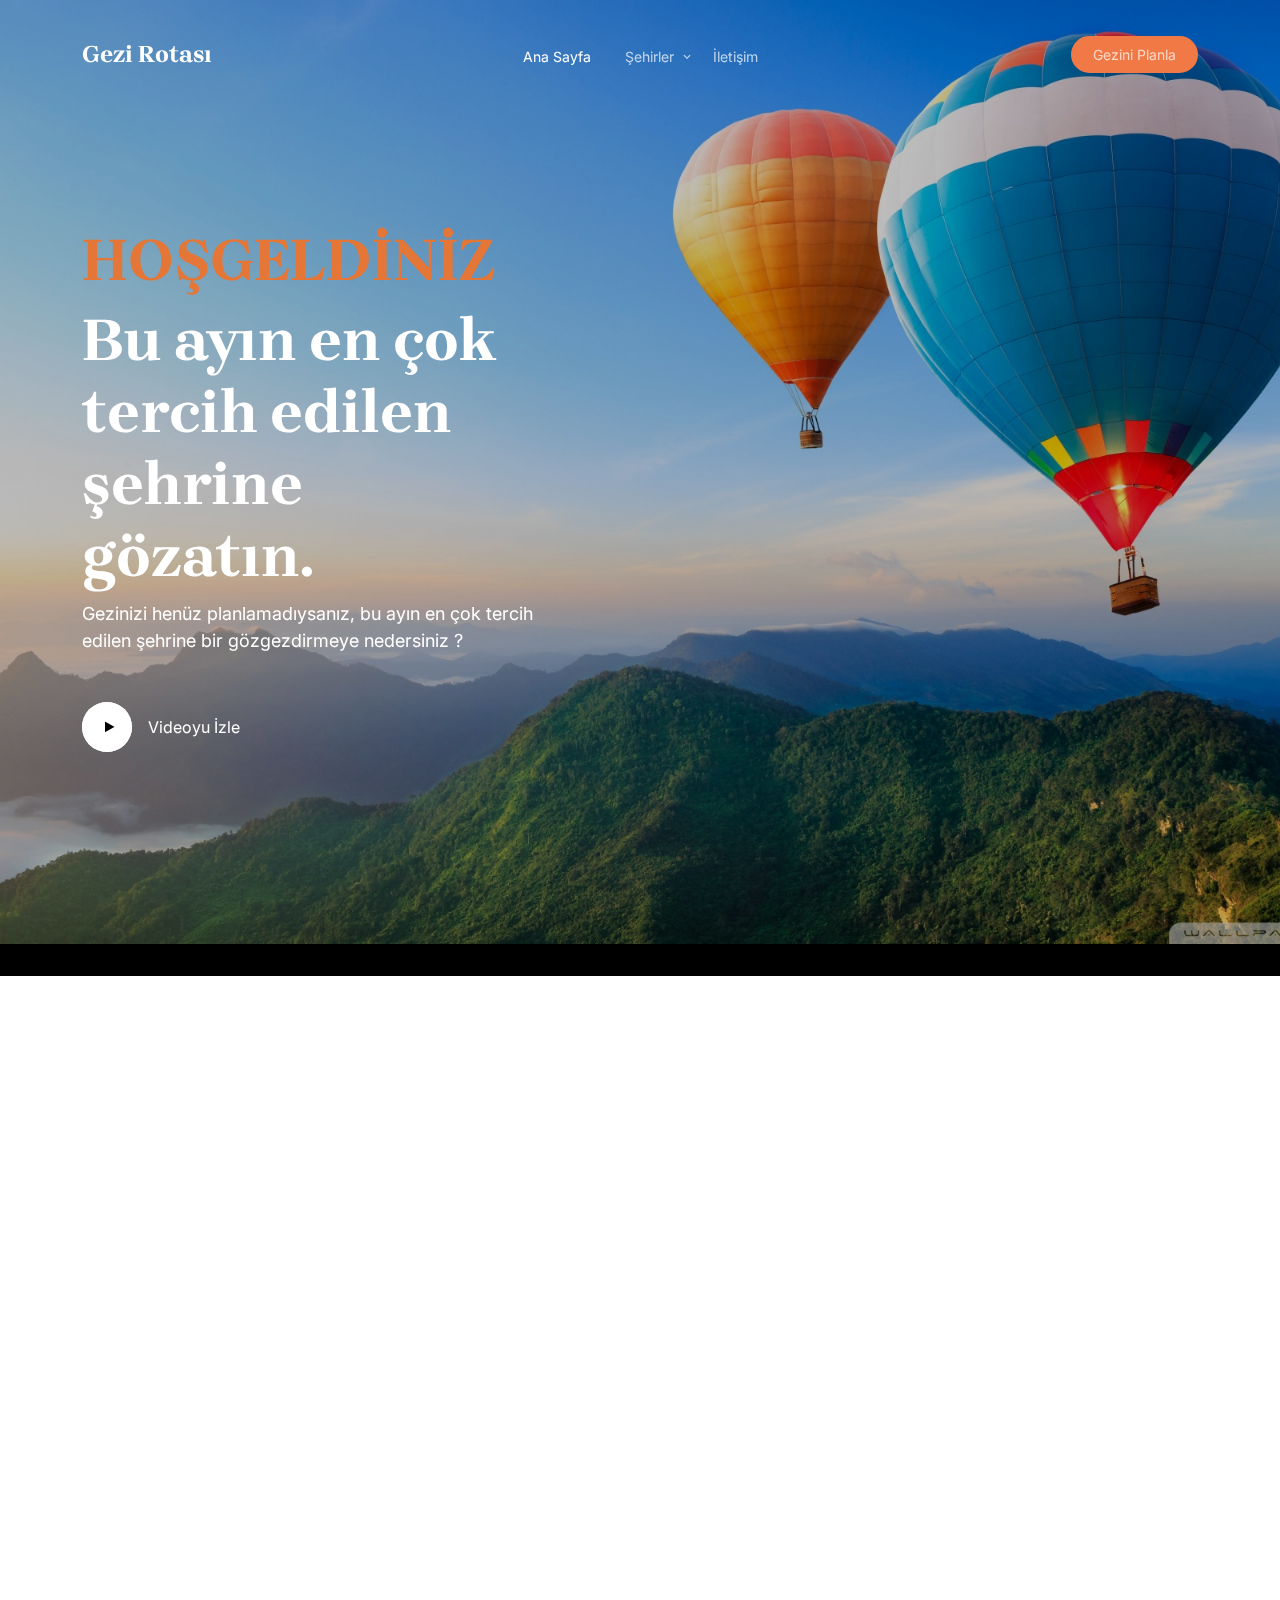
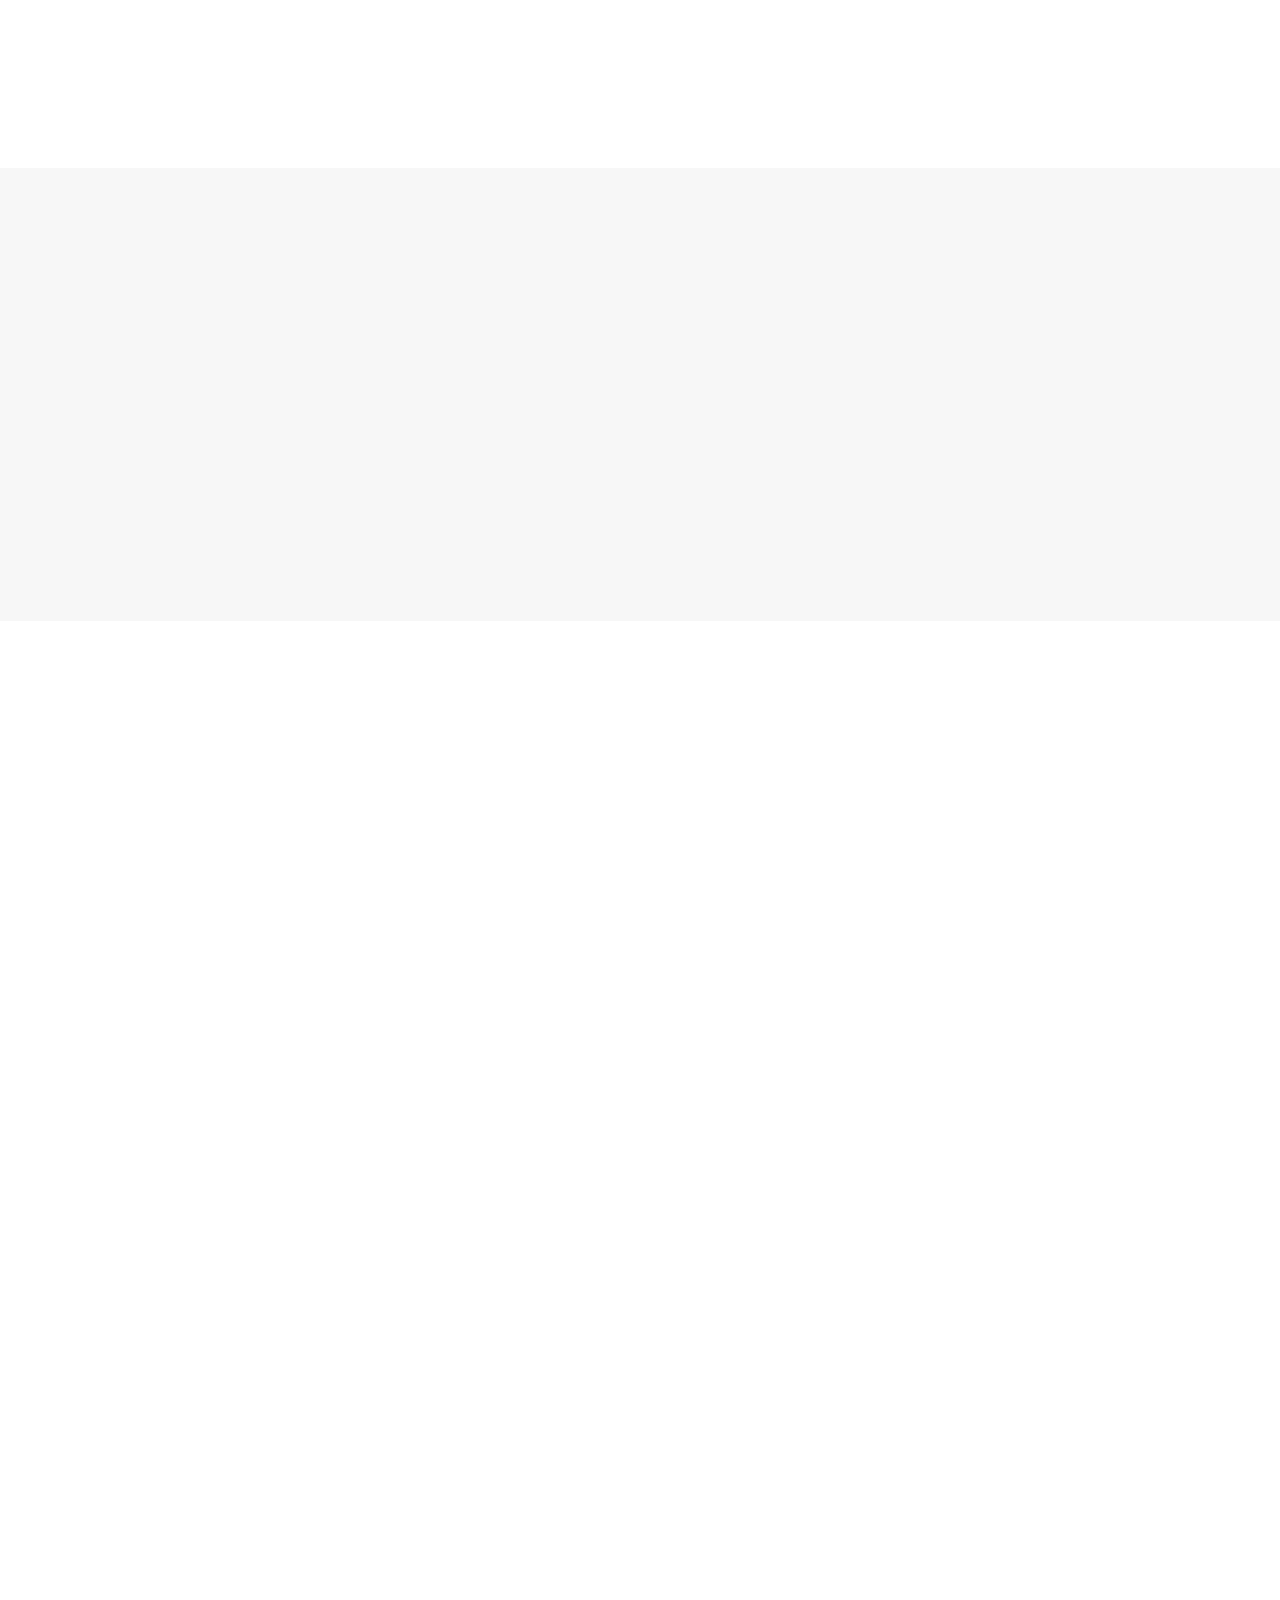
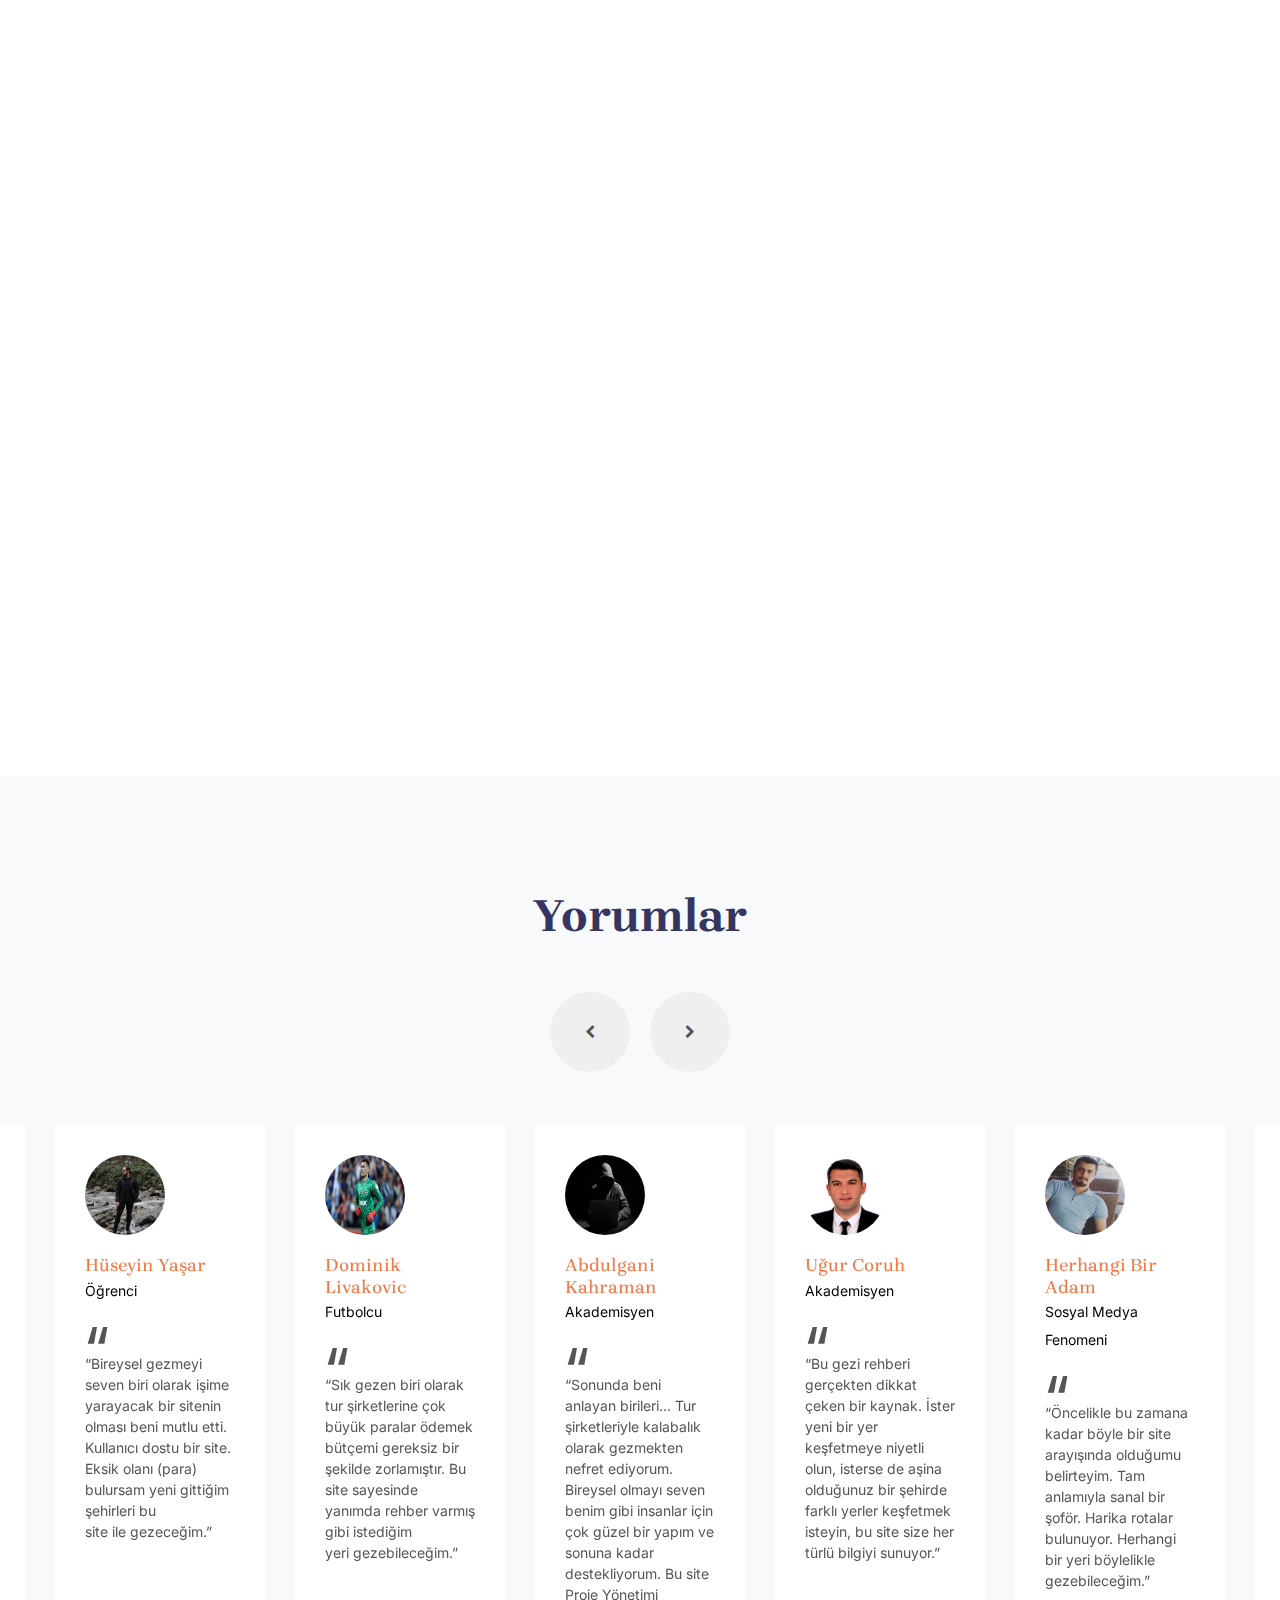
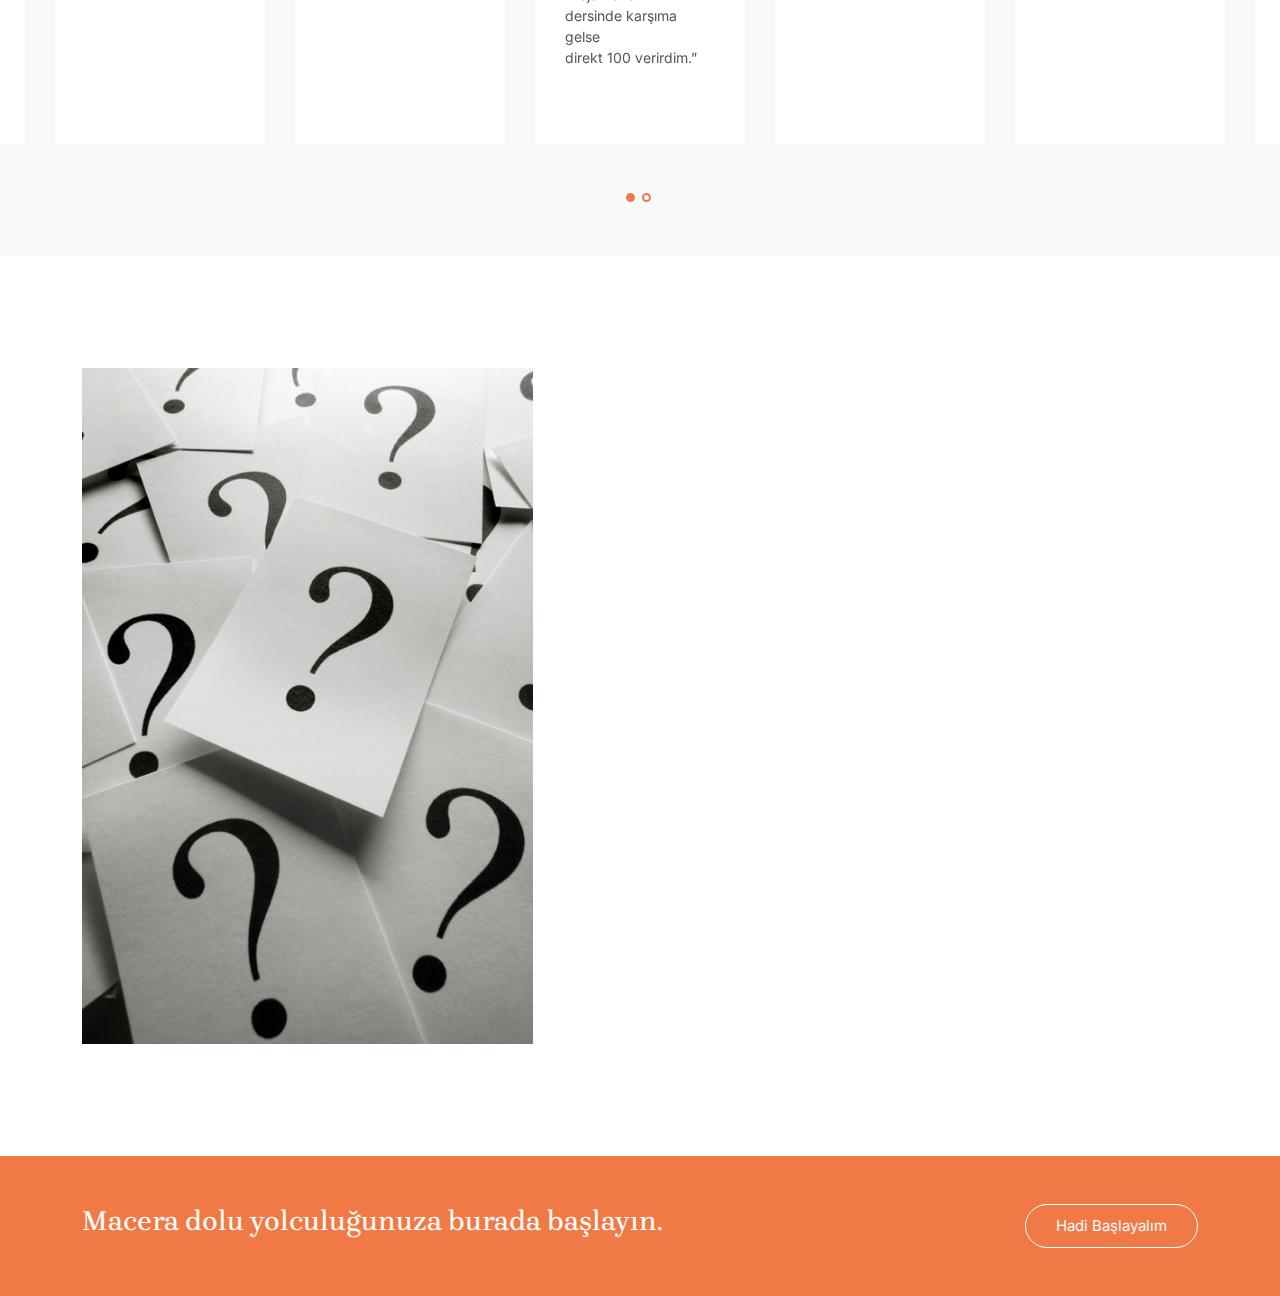
==== commit ceb77473: "Proje" ====
--- a/index.html
+++ b/index.html
@@ -353,26 +353,26 @@
 				<div class="item">
 					<blockquote class="block-testimonial">
 						<div class="author">
-							<img src="images/person_1.jpg" alt="Free template by TemplateUX">
-							<h3>John Doe</h3>
-							<p class="position mb-5">CEO, Founder</p>
+							<img src="images/huseyin.jpg" alt="Free template by TemplateUX">
+							<h3>Hüseyin Yaşar</h3>
+							<p class="position mb-5">Öğrenci</p>
 						</div>
 						<p>
 							<div class="quote">&ldquo;</div>
-						&ldquo;Far far away, behind the word mountains, far from the countries Vokalia and Consonantia, there live the blind texts. Separated they live in Bookmarksgrove right at the coast of the Semantics, a large language ocean.&rdquo;</p>
+						&ldquo;Bireysel gezmeyi seven biri olarak işime yarayacak bir sitenin olması beni mutlu etti. Kullanıcı dostu bir site. Eksik olanı (para) bulursam yeni gittiğim şehirleri bu site ile gezeceğim.&rdquo;</p>
 					</blockquote>
 				</div>
 
 				<div class="item">
 					<blockquote class="block-testimonial">
 						<div class="author">
-							<img src="images/person_2.jpg" alt="Free template by TemplateUX">
-							<h3>James Woodland</h3>
-							<p class="position mb-5">Designer at Facebook</p>
+							<img src="images/liva.webp" alt="Free template by TemplateUX">
+							<h3>Dominik Livakovic</h3>
+							<p class="position mb-5">Futbolcu</p>
 						</div>
 						<p>
 							<div class="quote">&ldquo;</div>
-						&ldquo;When she reached the first hills of the Italic Mountains, she had a last view back on the skyline of her hometown Bookmarksgrove, the headline of Alphabet Village and the subline of her own road, the Line Lane. Pityful a rethoric question ran over her cheek, then she continued her way.&rdquo;</p>
+						&ldquo;Sık gezen biri olarak tur şirketlerine çok büyük paralar ödemek bütçemi gereksiz bir şekilde zorlamıştır. Bu site sayesinde yanımda rehber varmış gibi istediğim yeri gezebileceğim.&rdquo;</p>
 
 					</blockquote>
 				</div>
@@ -380,39 +380,39 @@
 				<div class="item">
 					<blockquote class="block-testimonial">
 						<div class="author">
-							<img src="images/person_3.jpg" alt="Free template by TemplateUX">
-							<h3>Rob Smith</h3>
-							<p class="position mb-5">Product Designer at Twitter</p>
+							<img src="images/gani.webp" alt="Free template by TemplateUX">
+							<h3>Abdulgani Kahraman</h3>
+							<p class="position mb-5">Akademisyen</p>
 						</div>
 						<p>
 							<div class="quote">&ldquo;</div>
-						&ldquo;A small river named Duden flows by their place and supplies it with the necessary regelialia. It is a paradisematic country, in which roasted parts of sentences fly into your mouth.&rdquo;</p>
+						&ldquo;Sonunda beni anlayan birileri... Tur şirketleriyle kalabalık olarak gezmekten nefret ediyorum. Bireysel olmayı seven benim gibi insanlar için çok güzel bir yapım ve sonuna kadar destekliyorum. Bu site Proje Yönetimi dersinde karşıma gelse direkt 100 verirdim.&rdquo;</p>
 					</blockquote>
 				</div>
 
 				<div class="item">
 					<blockquote class="block-testimonial">
 						<div class="author">
-							<img src="images/person_1.jpg" alt="Free template by TemplateUX">
-							<h3>John Doe</h3>
-							<p class="position mb-5">CEO, Founder</p>
+							<img src="images/ucoruh.jpg" alt="Free template by TemplateUX">
+							<h3>Uğur Coruh</h3>
+							<p class="position mb-5">Akademisyen</p>
 						</div>
 						<p>
 							<div class="quote">&ldquo;</div>
-						&ldquo;Far far away, behind the word mountains, far from the countries Vokalia and Consonantia, there live the blind texts. Separated they live in Bookmarksgrove right at the coast of the Semantics, a large language ocean.&rdquo;</p>
+						&ldquo;Bu gezi rehberi gerçekten dikkat çeken bir kaynak. İster yeni bir yer keşfetmeye niyetli olun, isterse de aşina olduğunuz bir şehirde farklı yerler keşfetmek isteyin, bu site size her türlü bilgiyi sunuyor.&rdquo;</p>
 					</blockquote>
 				</div>
 
 				<div class="item">
 					<blockquote class="block-testimonial">
 						<div class="author">
-							<img src="images/person_2.jpg" alt="Free template by TemplateUX">
-							<h3>James Woodland</h3>
-							<p class="position mb-5">Designer at Facebook</p>
+							<img src="images/her.jpg" alt="Free template by TemplateUX">
+							<h3>Herhangi Bir Adam</h3>
+							<p class="position mb-5">Sosyal Medya Fenomeni</p>
 						</div>
 						<p>
 							<div class="quote">&ldquo;</div>
-						&ldquo;When she reached the first hills of the Italic Mountains, she had a last view back on the skyline of her hometown Bookmarksgrove, the headline of Alphabet Village and the subline of her own road, the Line Lane. Pityful a rethoric question ran over her cheek, then she continued her way.&rdquo;</p>
+						&ldquo;Öncelikle bu zamana kadar böyle bir site arayışında olduğumu belirteyim. Tam anlamıyla sanal bir şoför. Harika rotalar bulunuyor. Herhangi bir yeri böylelikle gezebileceğim.&rdquo;</p>
 
 					</blockquote>
 				</div>
@@ -420,13 +420,13 @@
 				<div class="item">
 					<blockquote class="block-testimonial">
 						<div class="author">
-							<img src="images/person_3.jpg" alt="Free template by TemplateUX">
-							<h3>Rob Smith</h3>
-							<p class="position mb-5">Product Designer at Twitter</p>
+							<img src="images/davut.jpg" alt="Free template by TemplateUX">
+							<h3>Davut Güloğlu</h3>
+							<p class="position mb-5">Sanatçı</p>
 						</div>
 						<p>
 							<div class="quote">&ldquo;</div>
-						&ldquo;A small river named Duden flows by their place and supplies it with the necessary regelialia. It is a paradisematic country, in which roasted parts of sentences fly into your mouth.&rdquo;</p>
+						&ldquo;Bir Rizeli olarak kendi şehrimin bu derece muazzam tanıtılmasından dolayı çok mutluyum. Memleketime gidip tekrar gezesim gelmiyor desem yalan olur. En kısa zamanda bir konser ayarlayacağım ve orada olacağım.&rdquo;</p>
 					</blockquote>
 				</div>
 			</div>
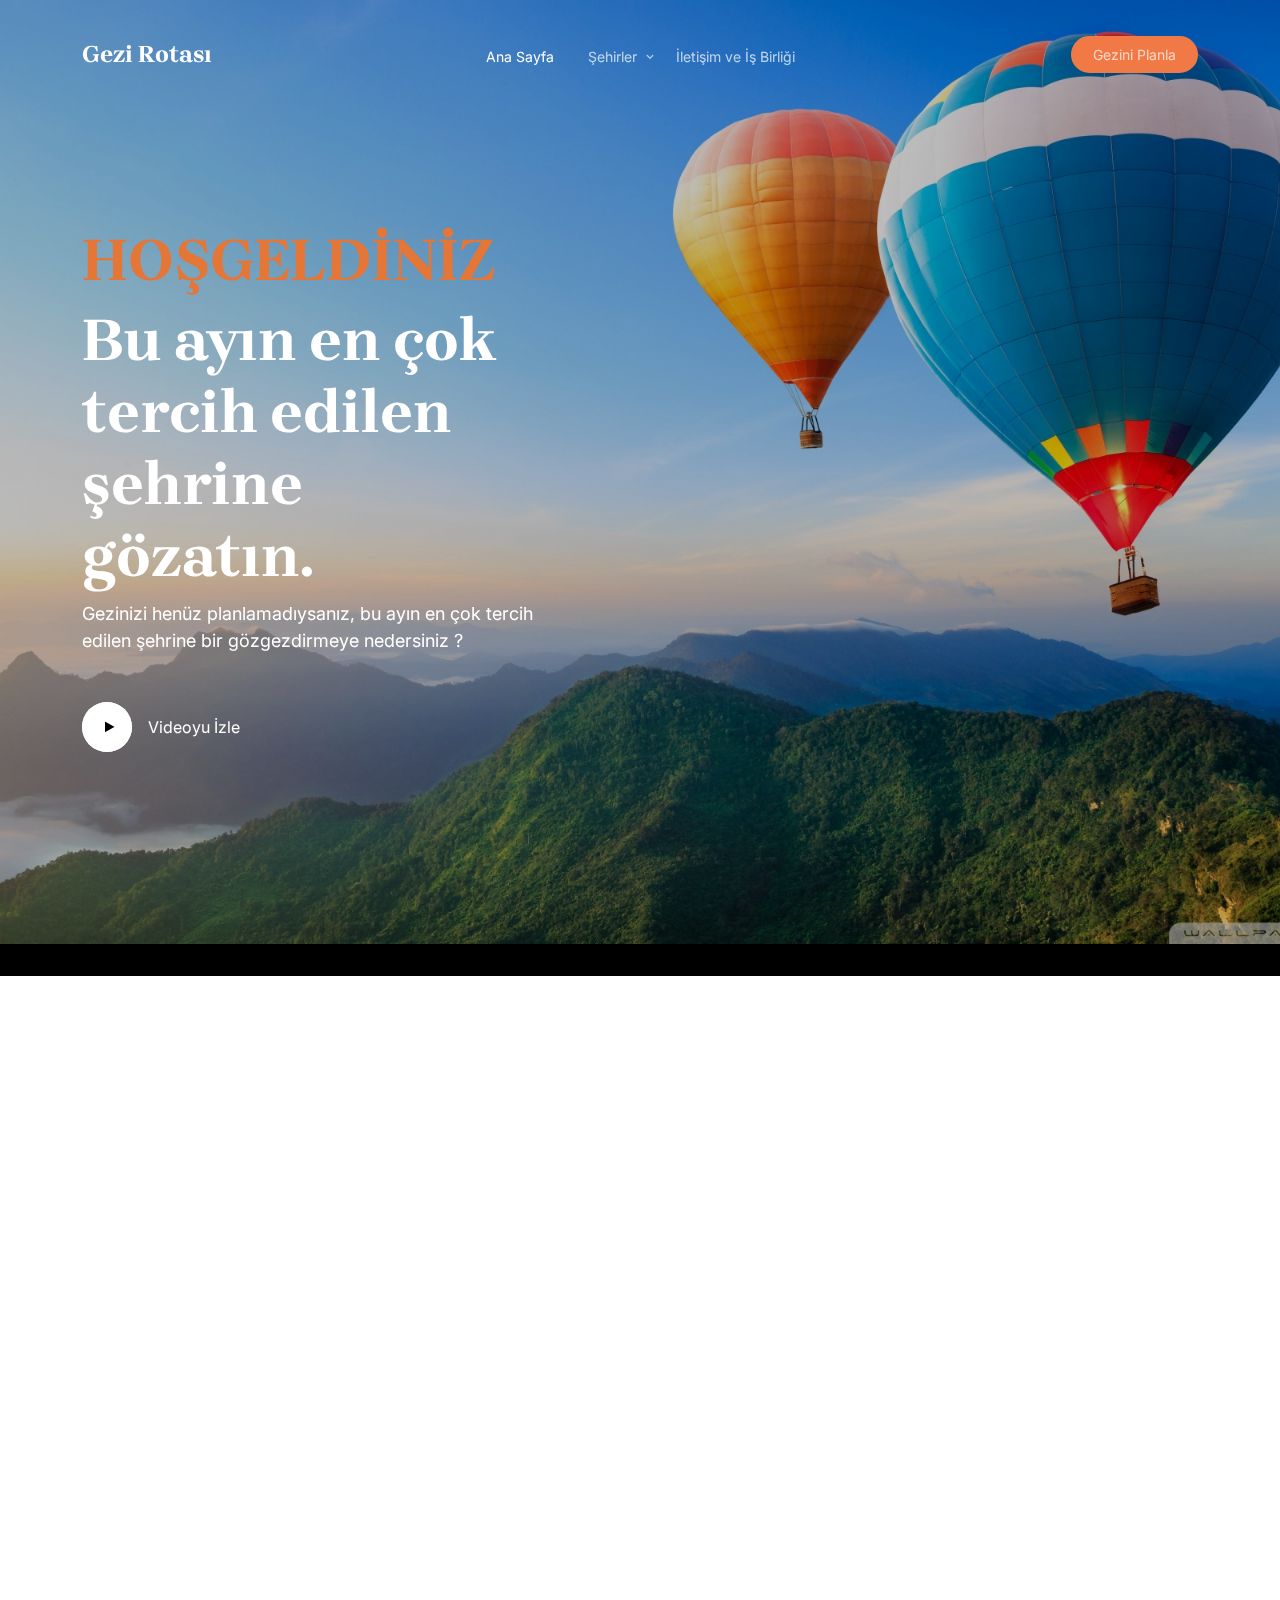
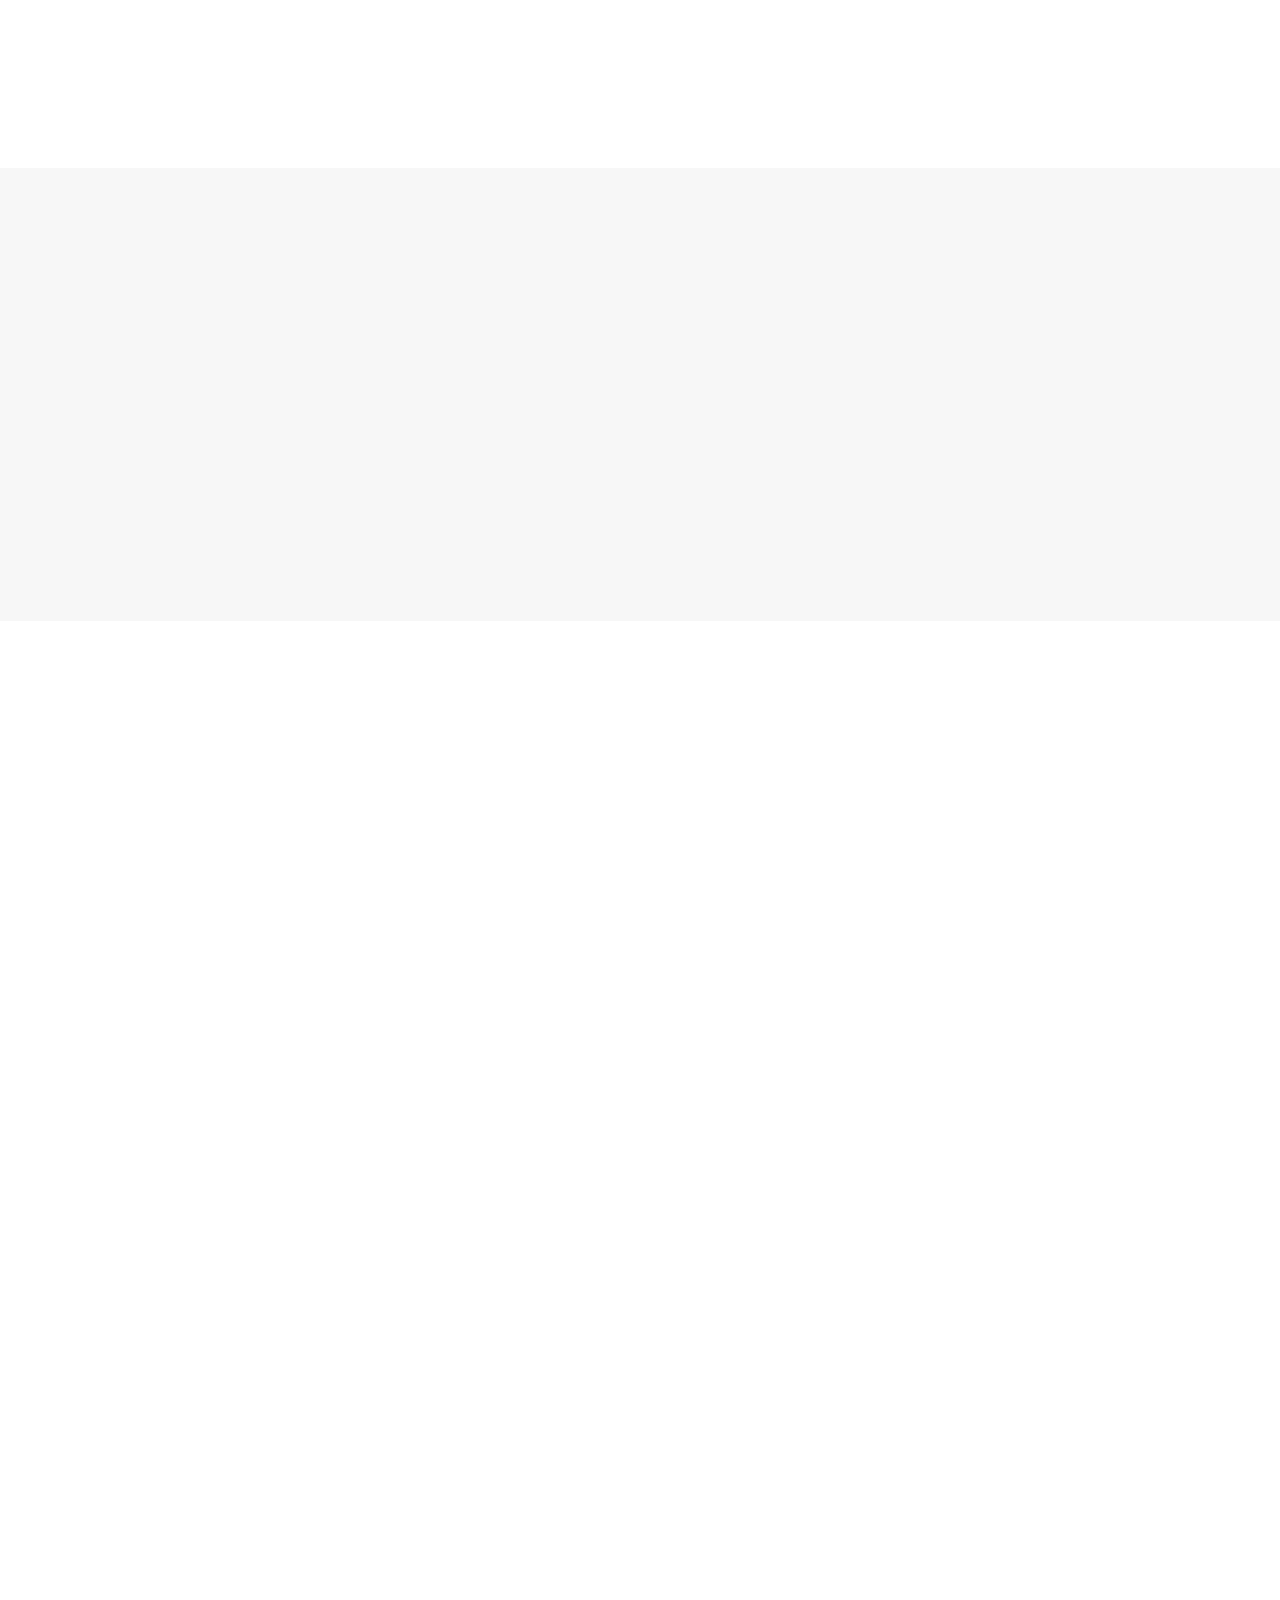
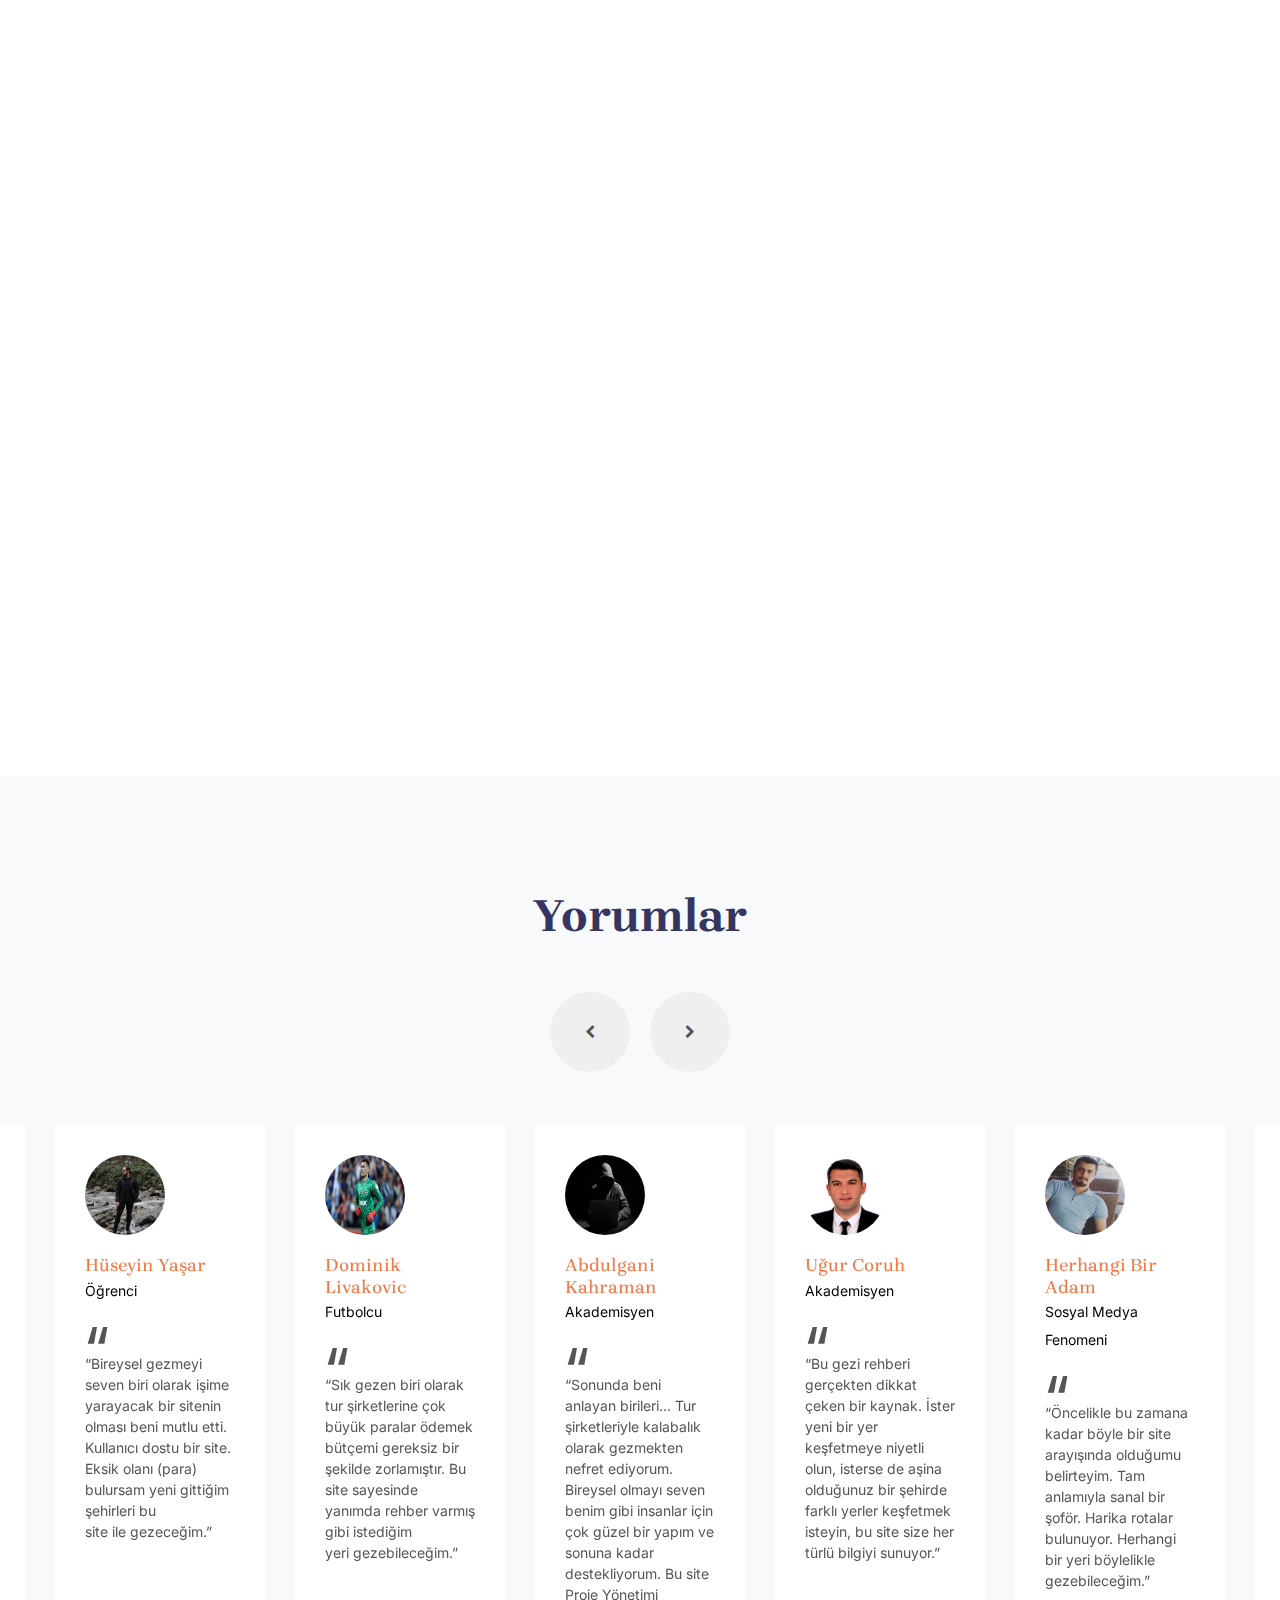
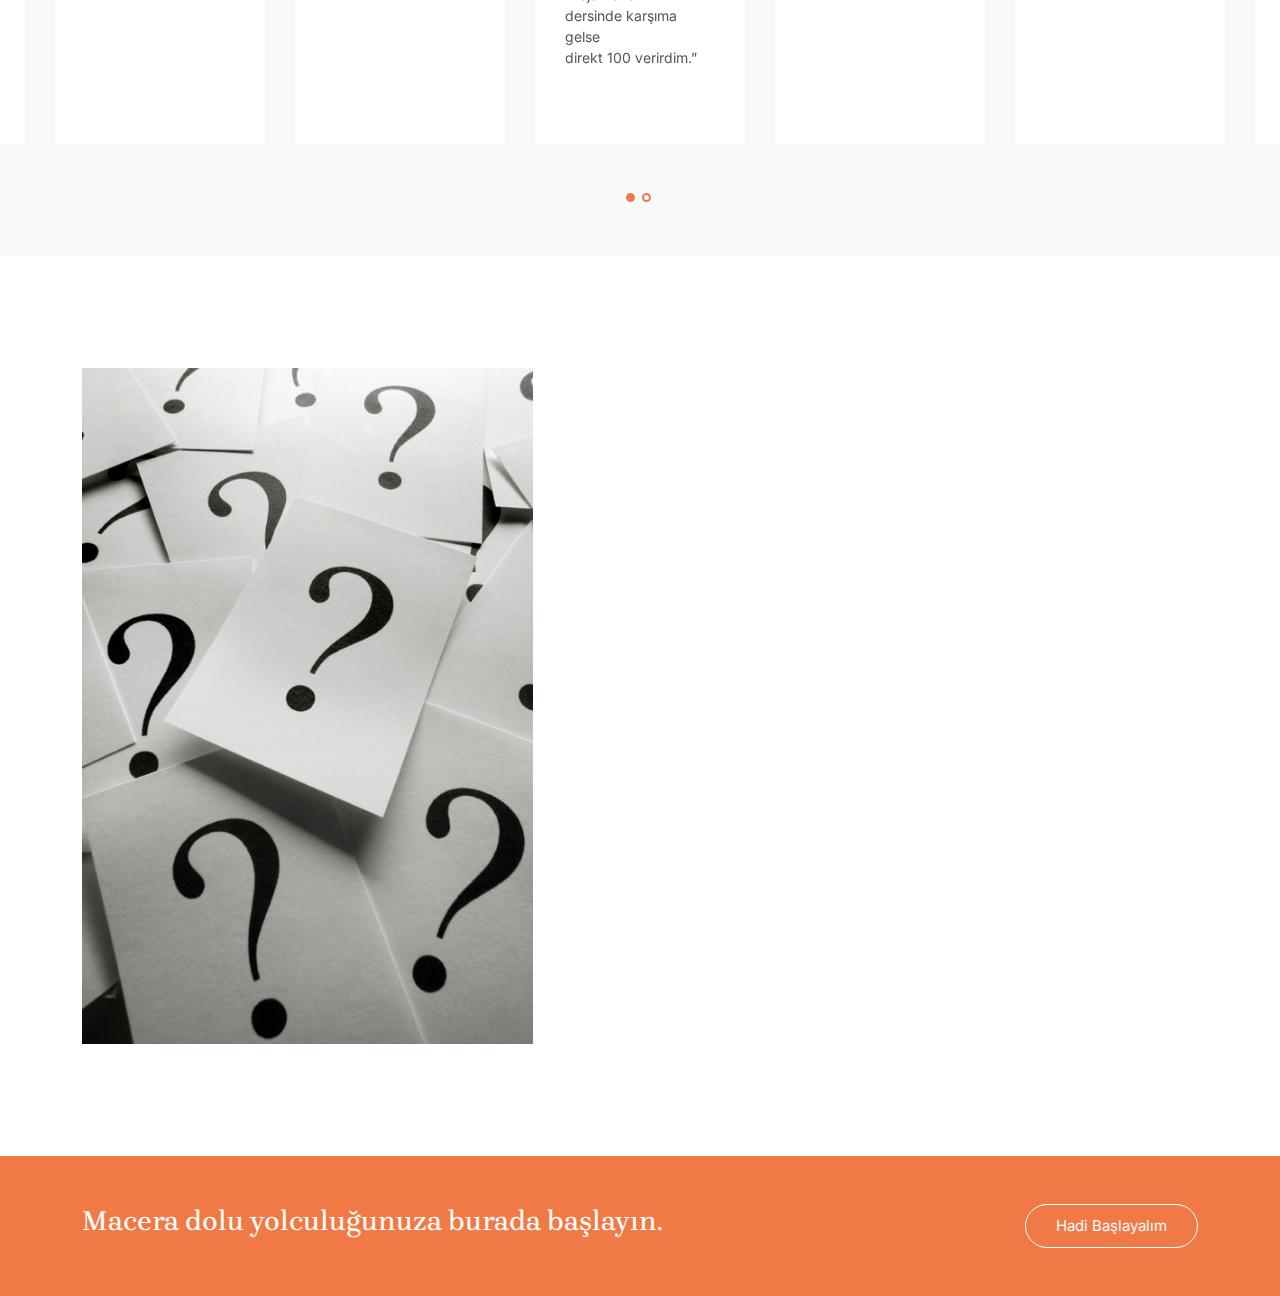
==== commit 145e8389: "V1" ====
--- a/index.html
+++ b/index.html
@@ -66,7 +66,7 @@
 									<li><a href="trabzon.html">TRABZON</a></li>
 								</ul>
 							</li>
-							<li><a href="contact.html">İletişim</a></li>
+							<li><a href="contact.html">İletişim ve İş Birliği</a></li>
 							
 						</ul>
 					</div>
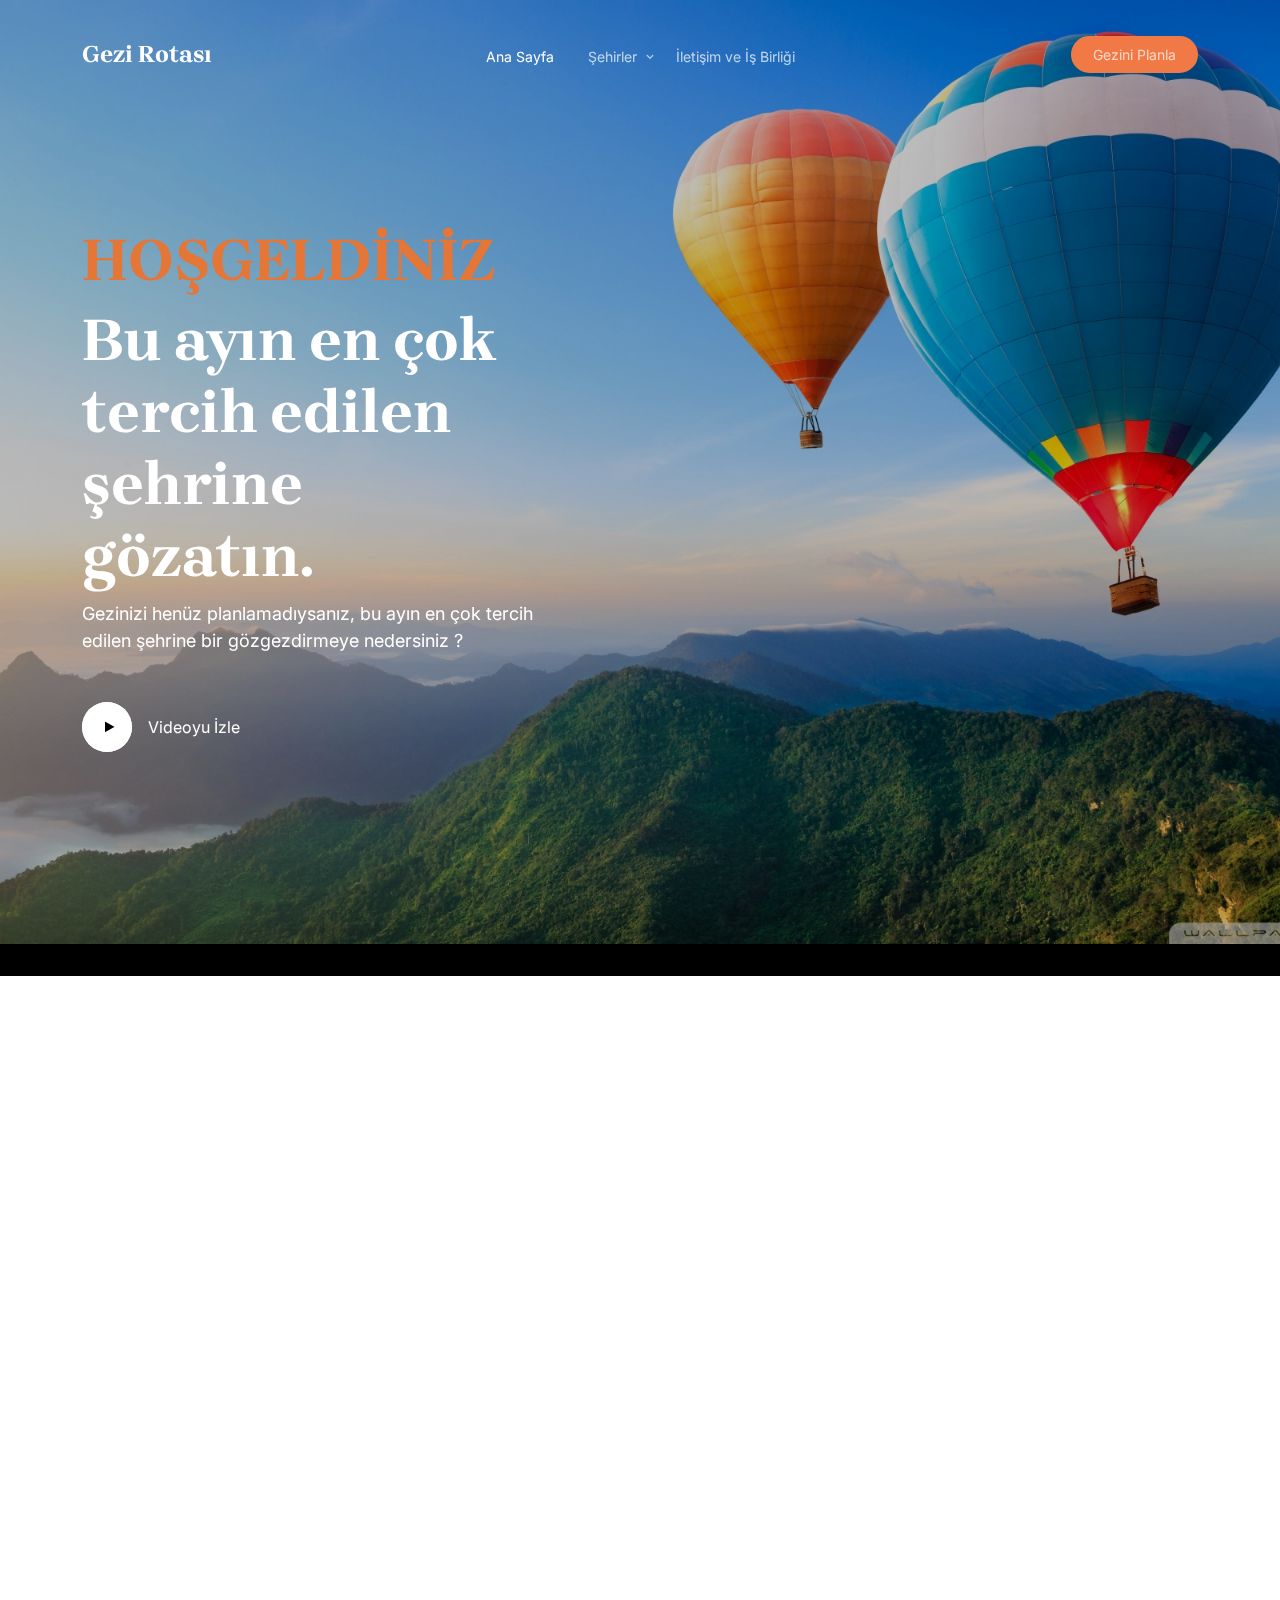
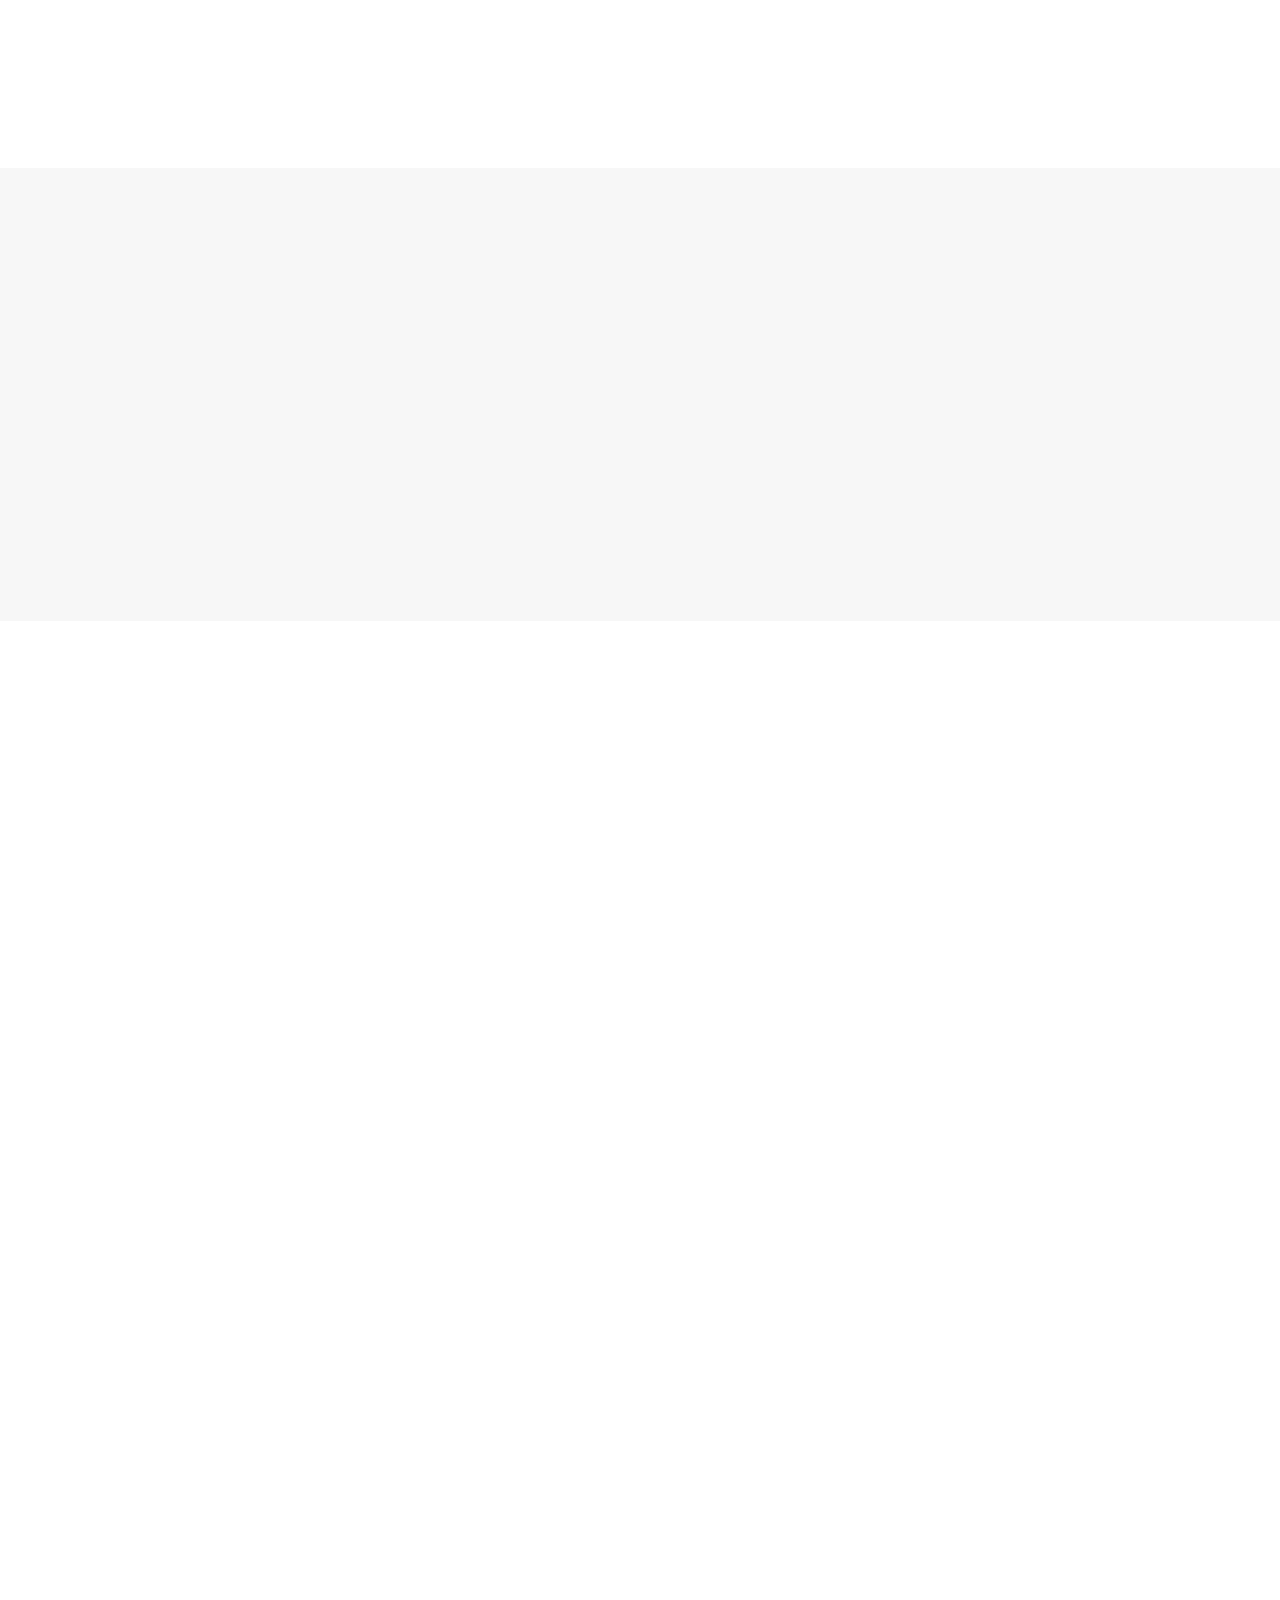
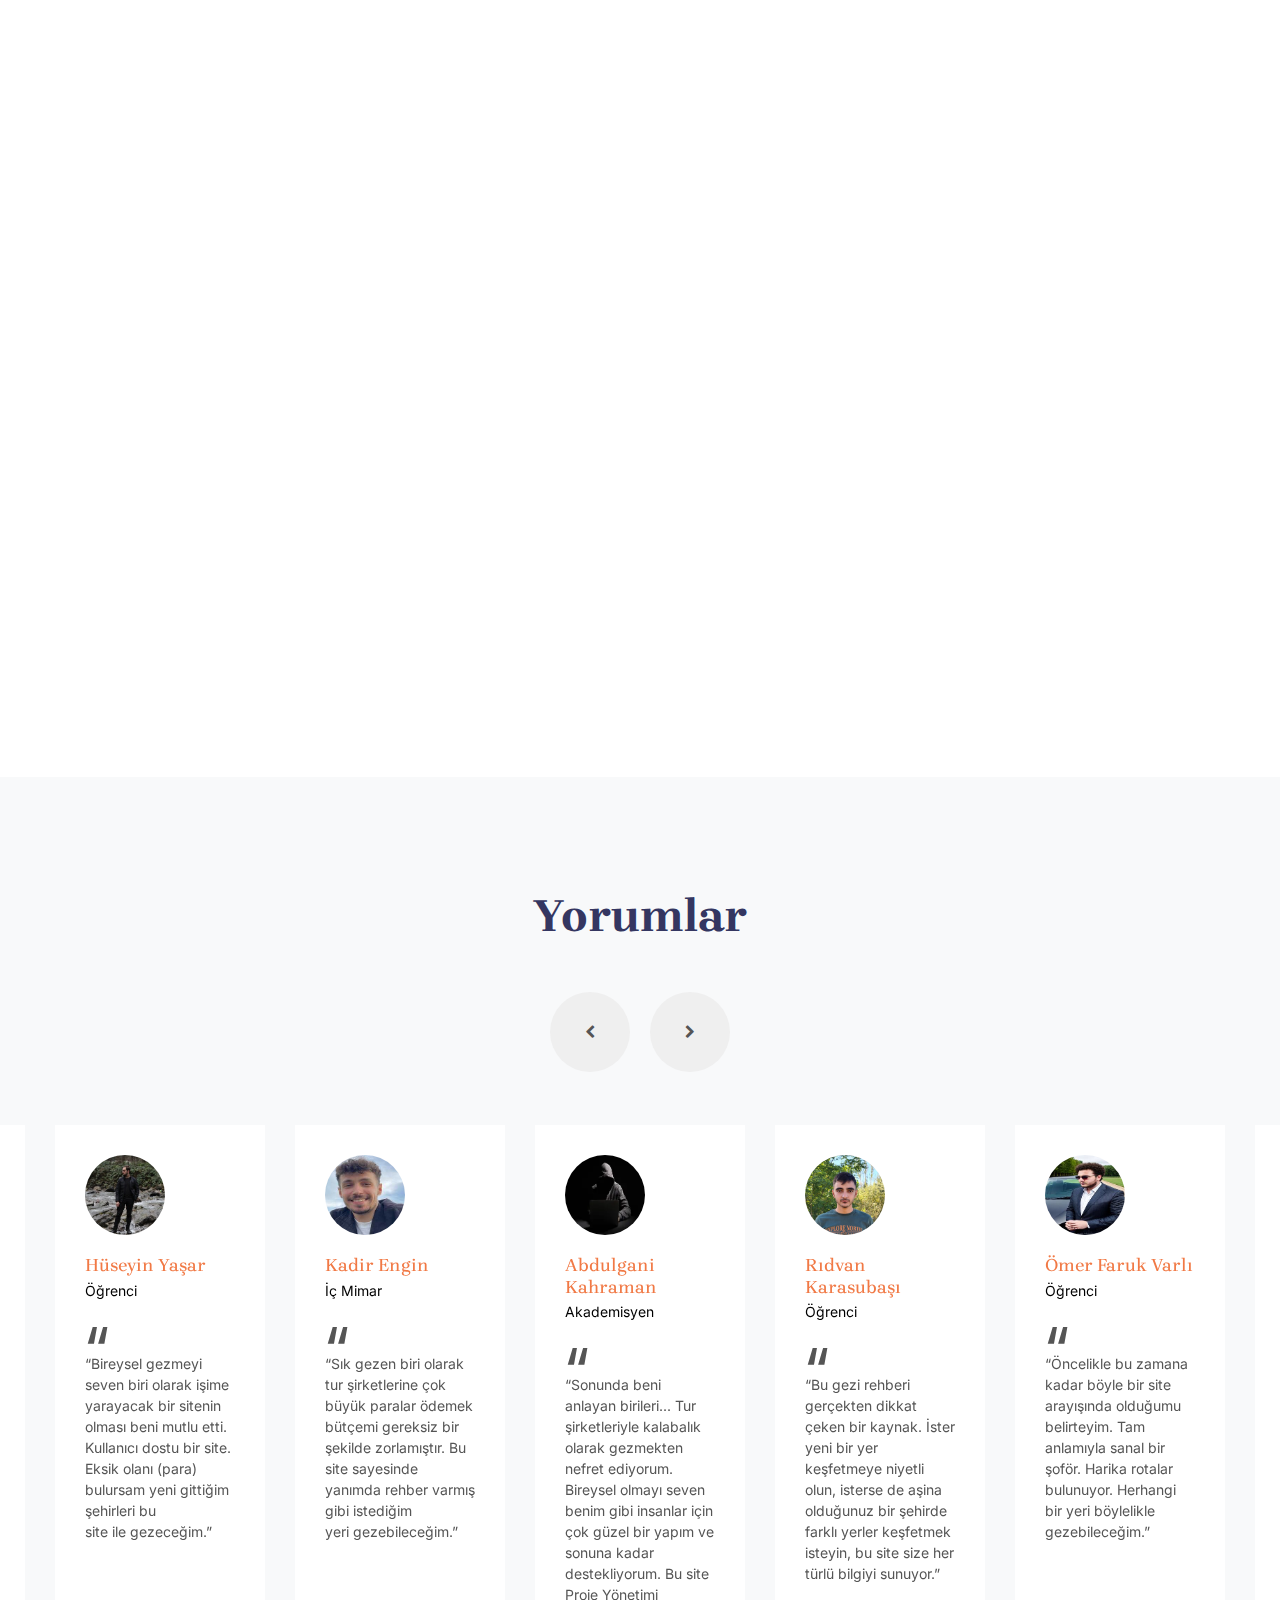
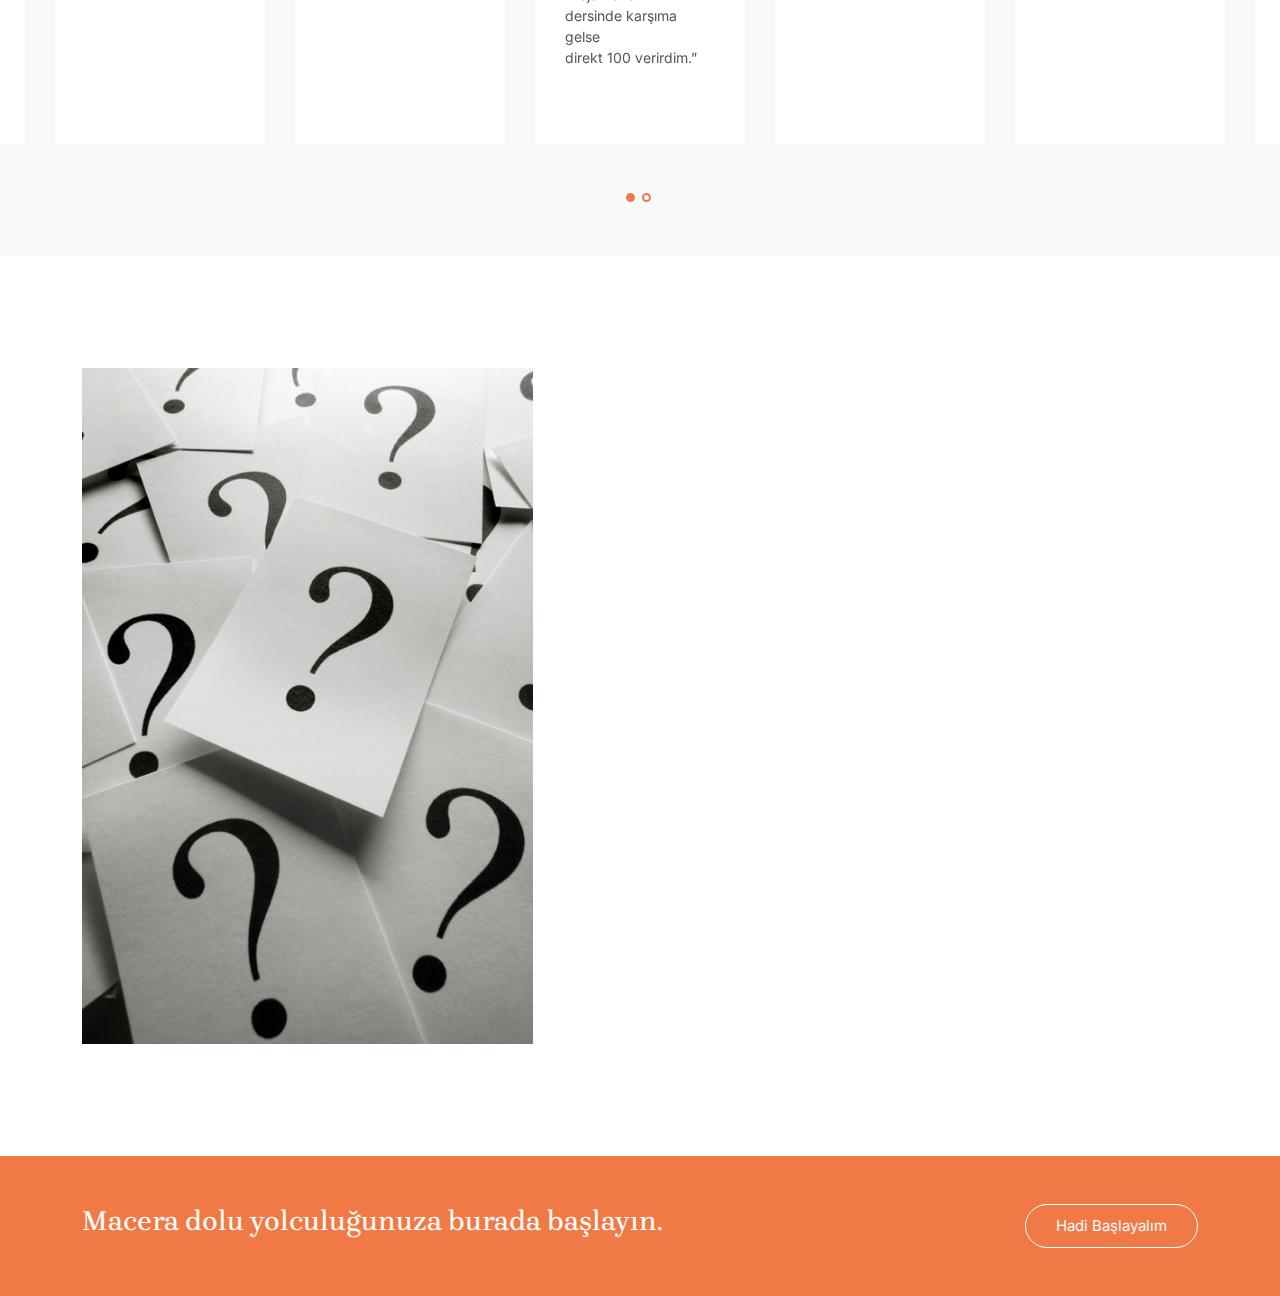
==== commit 14dcef67: "V1" ====
--- a/index.html
+++ b/index.html
@@ -366,9 +366,9 @@
 				<div class="item">
 					<blockquote class="block-testimonial">
 						<div class="author">
-							<img src="images/liva.webp" alt="Free template by TemplateUX">
-							<h3>Dominik Livakovic</h3>
-							<p class="position mb-5">Futbolcu</p>
+							<img src="images/kadir.jpg" alt="Free template by TemplateUX">
+							<h3>Kadir Engin</h3>
+							<p class="position mb-5">İç Mimar</p>
 						</div>
 						<p>
 							<div class="quote">&ldquo;</div>
@@ -393,9 +393,9 @@
 				<div class="item">
 					<blockquote class="block-testimonial">
 						<div class="author">
-							<img src="images/ucoruh.jpg" alt="Free template by TemplateUX">
-							<h3>Uğur Coruh</h3>
-							<p class="position mb-5">Akademisyen</p>
+							<img src="images/ridvan.png" alt="Free template by TemplateUX">
+							<h3>Rıdvan Karasubaşı</h3>
+							<p class="position mb-5">Öğrenci</p>
 						</div>
 						<p>
 							<div class="quote">&ldquo;</div>
@@ -406,9 +406,9 @@
 				<div class="item">
 					<blockquote class="block-testimonial">
 						<div class="author">
-							<img src="images/her.jpg" alt="Free template by TemplateUX">
-							<h3>Herhangi Bir Adam</h3>
-							<p class="position mb-5">Sosyal Medya Fenomeni</p>
+							<img src="images/fvr.jpg" alt="Free template by TemplateUX">
+							<h3>Ömer Faruk Varlı</h3>
+							<p class="position mb-5">Öğrenci</p>
 						</div>
 						<p>
 							<div class="quote">&ldquo;</div>
@@ -420,13 +420,13 @@
 				<div class="item">
 					<blockquote class="block-testimonial">
 						<div class="author">
-							<img src="images/davut.jpg" alt="Free template by TemplateUX">
-							<h3>Davut Güloğlu</h3>
-							<p class="position mb-5">Sanatçı</p>
+							<img src="images/cimeen.jpg" alt="Free template by TemplateUX">
+							<h3>Berkay Çimen</h3>
+							<p class="position mb-5">Makine Mühendisi</p>
 						</div>
 						<p>
 							<div class="quote">&ldquo;</div>
-						&ldquo;Bir Rizeli olarak kendi şehrimin bu derece muazzam tanıtılmasından dolayı çok mutluyum. Memleketime gidip tekrar gezesim gelmiyor desem yalan olur. En kısa zamanda bir konser ayarlayacağım ve orada olacağım.&rdquo;</p>
+						&ldquo;Bir Rizeli olarak kendi şehrimin bu derece muazzam tanıtılmasından dolayı çok mutluyum. Memleketime gidip tekrar gezesim gelmiyor desem yalan olur. En kısa zamanda orada olacağım.&rdquo;</p>
 					</blockquote>
 				</div>
 			</div>
@@ -476,7 +476,7 @@
 
 							<div id="collapseThree" class="collapse" aria-labelledby="headingThree" data-bs-parent="#accordion_1">
 								<div class="accordion-body">
-									Yeni yada gelişmekte olan bir işletmeyseniz bizimle çalışarak işinizi büyütebilirsiniz. <br> İletişim için gezirotası55@gmail.com adresine mail gönderebilirsiniz.
+									Yeni yada gelişmekte olan bir işletmeyseniz bizimle çalışarak işinizi büyütebilirsiniz. <br> İletişim için gezirotasi@gmail.com adresine mail gönderebilirsiniz.
 								</div>
 							</div>
 
